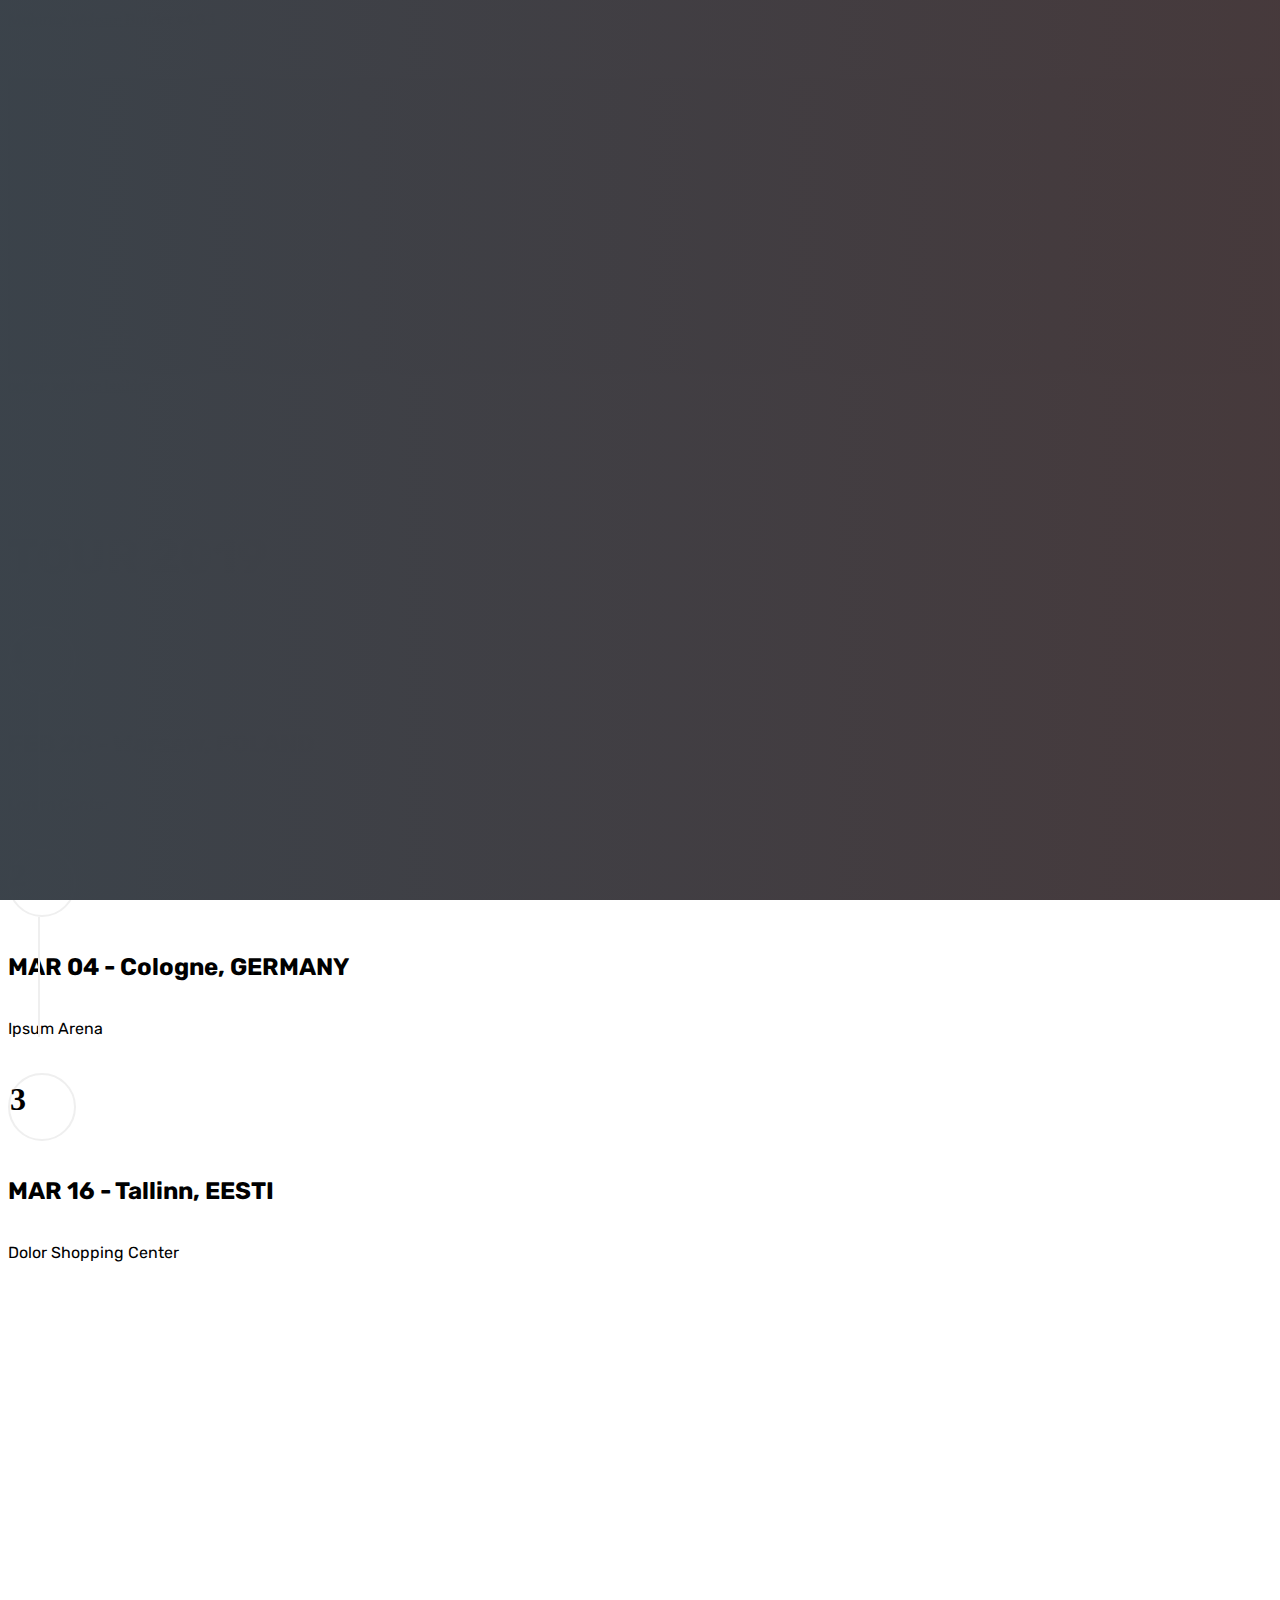
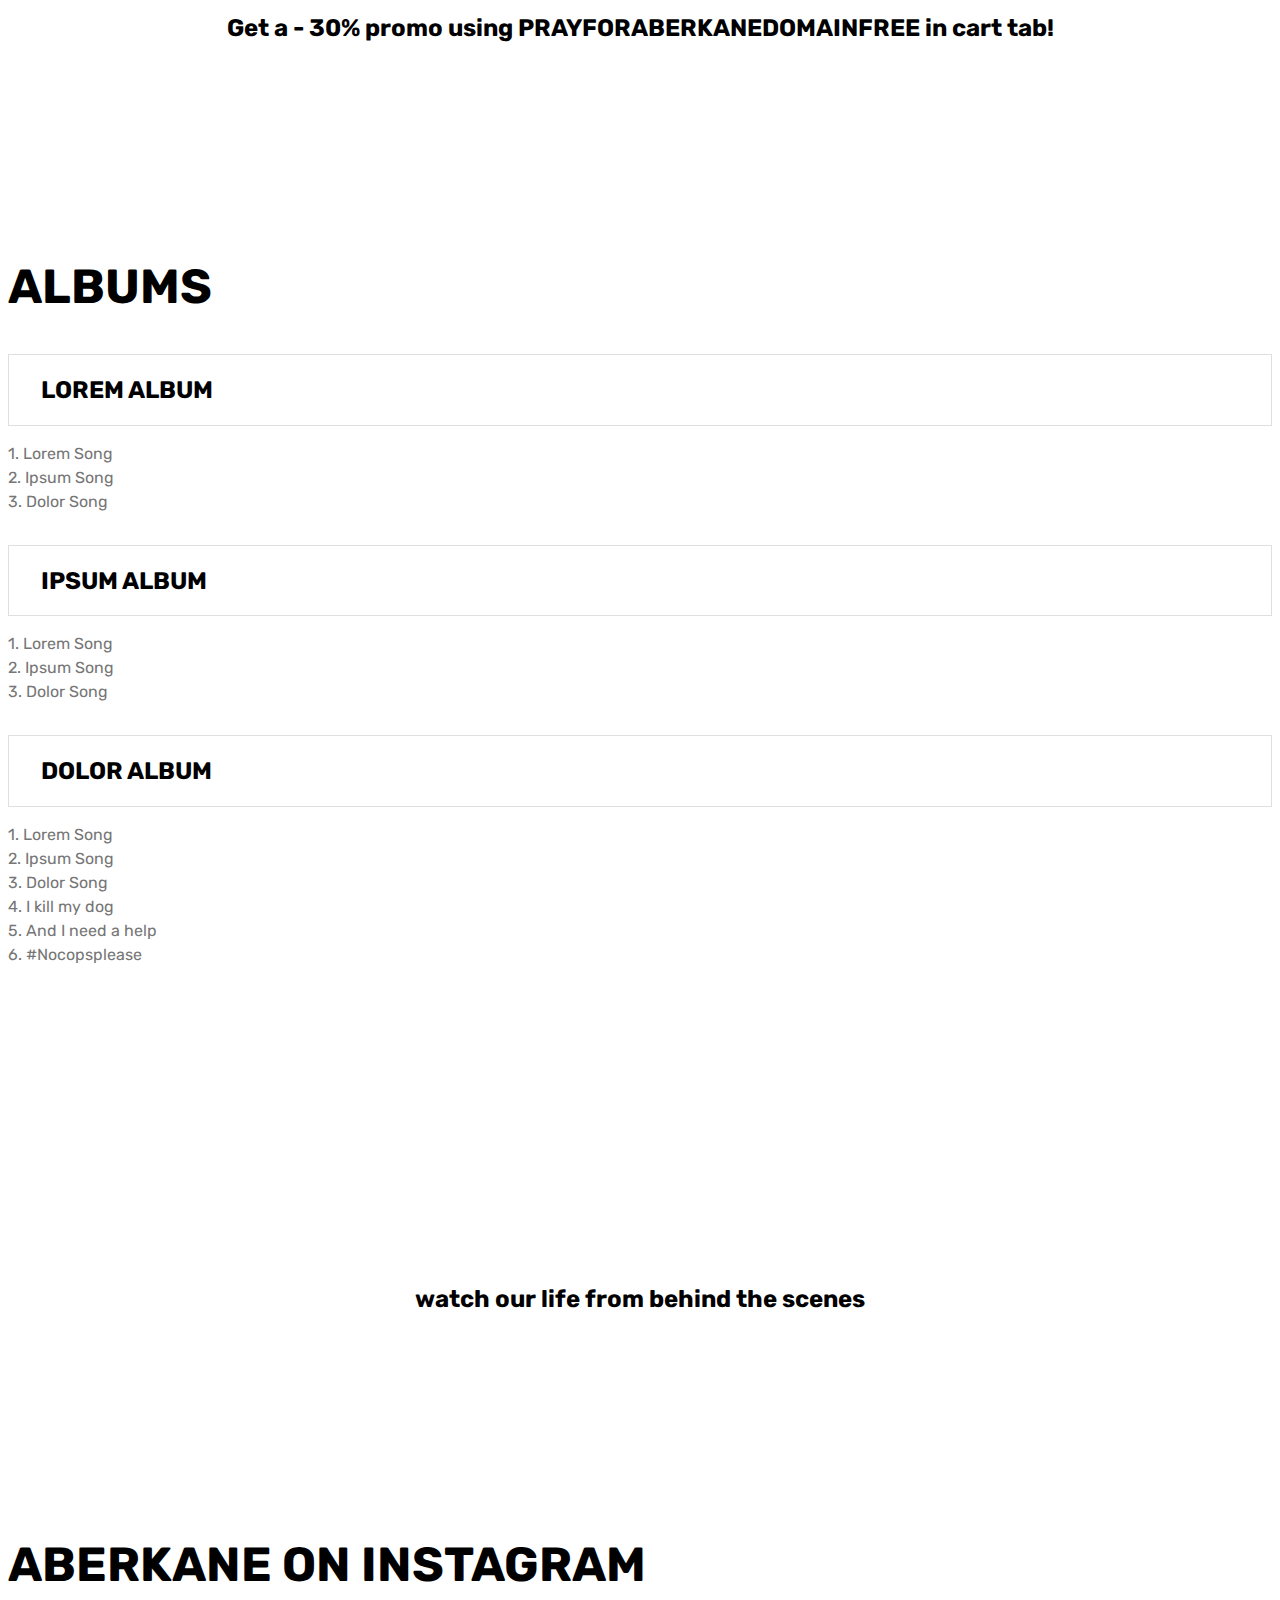
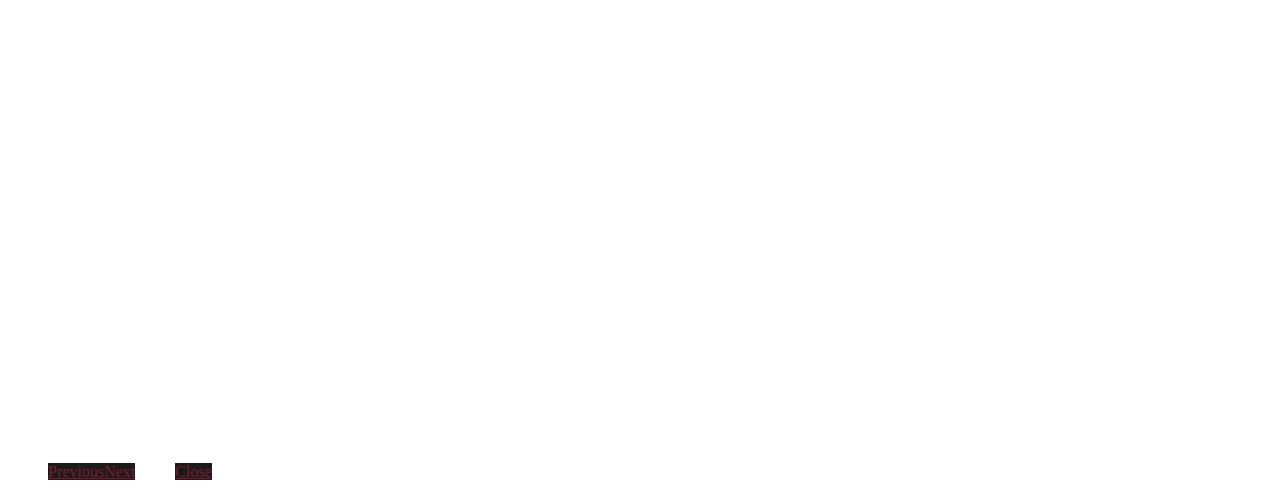
==== index.html @ 4e2bae69 "create github pages" ====
<!DOCTYPE html>
<html >
<head>
  <!-- Site made with Mobirise Website Builder v4.9.1, https://mobirise.com -->
  <meta charset="UTF-8">
  <meta http-equiv="X-UA-Compatible" content="IE=edge">
  <meta name="generator" content="Mobirise v4.9.1, mobirise.com">
  <meta name="viewport" content="width=device-width, initial-scale=1, minimum-scale=1">
  <link rel="shortcut icon" href="assets/images/logo4.png" type="image/x-icon">
  <meta name="description" content="">
  <title>Home</title>
  <link rel="stylesheet" href="assets/web/assets/mobirise-icons2/mobirise2.css">
  <link rel="stylesheet" href="assets/web/assets/mobirise-icons/mobirise-icons.css">
  <link rel="stylesheet" href="assets/tether/tether.min.css">
  <link rel="stylesheet" href="assets/soundcloud-plugin/style.css">
  <link rel="stylesheet" href="assets/bootstrap/css/bootstrap.min.css">
  <link rel="stylesheet" href="assets/bootstrap/css/bootstrap-grid.min.css">
  <link rel="stylesheet" href="assets/bootstrap/css/bootstrap-reboot.min.css">
  <link rel="stylesheet" href="assets/socicon/css/styles.css">
  <link rel="stylesheet" href="assets/theme/css/style.css">
  <link rel="stylesheet" href="assets/gallery/style.css">
  <link rel="stylesheet" href="assets/mobirise/css/mbr-additional.css" type="text/css">
  
  
  
</head>
<body>
  <section class="header10 cid-rj1J58UxcP mbr-fullscreen mbr-parallax-background" id="header10-0">

    

    <div class="mbr-overlay" style="opacity: 0.8; background-color: rgb(35, 35, 35);">
    </div>

    <div class="container">
        <div class="media-container-column mbr-white p-5 align-left col-lg-8 col-md-10">
            <h1 class="mbr-section-title mbr-bold pb-3 mbr-fonts-style display-1">ABERKANE</h1>
            
            <p class="mbr-text pb-3 mbr-fonts-style display-5">Lorem ipsum dolor sit amet, consectetur adipiscing elit. Suspendisse non porta metus. Morbi gravida vestibulum nulla vitae euismod.</p>
            <div class="mbr-section-btn"><a class="btn btn-md btn-black display-4" href="https://mobirise.co"><span class="socicon socicon-spotify mbr-iconfont mbr-iconfont-btn"></span>SPOTIFY</a>
                <a class="btn btn-md btn-white-outline display-4" href="https://mobirise.co"><span class="mobi-mbri mobi-mbri-website-theme mbr-iconfont mbr-iconfont-btn"></span>SHOP</a></div>
        </div>
    </div>

    <div class="mbr-arrow hidden-sm-down" aria-hidden="true">
        <a href="#next">
            <i class="mbri-down mbr-iconfont"></i>
        </a>
    </div>
</section>

<section class="engine"><a href="https://mobirise.info/a">online website builder</a></section><section class="step1 cid-rj1JjOxdqf" id="step1-1">

    

    
    
    <div class="container">
        <h2 class="mbr-section-title pb-3 mbr-fonts-style align-center display-2">TOUR 2019</h2>
        
        <div class="step-container">
            <div class="card separline pb-4">
                <div class="step-element d-flex">
                    <div class="step-wrapper pr-3">
                        <h3 class="step d-flex align-items-center justify-content-center">1</h3>
                    </div>          
                    <div class="step-text-content">
                        <h4 class="mbr-step-title pb-3 mbr-fonts-style display-5">FEB 28 - Warsaw, POLAND</h4>
                        <p class="mbr-step-text mbr-fonts-style display-7">Lorem Center</p>
                    </div>
                </div>
            </div>

            <div class="card separline pb-4">
                <div class="step-element d-flex">
                    <div class="step-wrapper pr-3">
                        <h3 class="step d-flex align-items-center justify-content-center">
                            2
                        </h3>
                    </div>          
                    <div class="step-text-content">
                        <h4 class="mbr-step-title pb-3 mbr-fonts-style display-5">MAR 04 - Cologne, GERMANY</h4>
                        <p class="mbr-step-text mbr-fonts-style display-7">Ipsum Arena</p>
                    </div>
                </div>
            </div>

            <div class="card">
                <div class="step-element d-flex">
                    <div class="step-wrapper pr-3">
                        <h3 class="step d-flex align-items-center justify-content-center">
                            3
                        </h3>
                    </div>          
                    <div class="step-text-content">
                        <h4 class="mbr-step-title pb-3 mbr-fonts-style display-5">MAR 16 - Tallinn, EESTI</h4>
                        <p class="mbr-step-text mbr-fonts-style display-7">Dolor Shopping Center</p>
                    </div>
                </div>
            </div>

            
            
            
            
            
            
            
            
            
            
            
        </div>
    </div>
</section>

<section class="mbr-section info3 cid-rj1OBI2R2o" id="info3-8">

    

    <div class="mbr-overlay" style="opacity: 0.9; background-color: rgb(35, 35, 35);">
    </div>

    <div class="container">
        <div class="row justify-content-center">
            <div class="media-container-column title col-12 col-md-10">
                <h2 class="align-left mbr-bold mbr-white pb-3 mbr-fonts-style display-2"><a href="index.html" class="text-white">SHOP THE ABERKANE SHOP</a></h2>
                <h3 class="mbr-section-subtitle align-left mbr-light mbr-white pb-3 mbr-fonts-style display-5">Get a - 30% promo using PRAYFORABERKANEDOMAINFREE in cart tab!</h3>
                
                
            </div>
        </div>
    </div>
</section>

<section class="toggle1 cid-rj1NAZxbLp" id="toggle1-7">

    

    
        <div class="container">
            <div class="media-container-row">
                <div class="col-12 col-md-8">
                    <div class="section-head text-center space30">
                       <h2 class="mbr-section-title pb-5 mbr-fonts-style display-2">ALBUMS</h2>
                    </div>
                    <div class="clearfix"></div>
                    <div id="bootstrap-toggle" class="toggle-panel accordionStyles tab-content">
                        <div class="card">
                            <div class="card-header" role="tab" id="headingOne">
                                <a role="button" class="collapsed panel-title text-black" data-toggle="collapse" data-parent="#accordion" data-core="" href="#collapse1_7" aria-expanded="false" aria-controls="collapse1">
                                    <h4 class="mbr-fonts-style display-5">LOREM ALBUM</h4>
                                </a>
                            </div>
                            <div id="collapse1_7" class="panel-collapse noScroll collapse" role="tabpanel" aria-labelledby="headingOne">
                                <div class="panel-body p-4">
                                    <p class="mbr-fonts-style panel-text display-7">1. Lorem Song<br>2. Ipsum Song<br>3. Dolor Song</p>
                                </div>
                            </div>
                        </div>
                        <div class="card">
                            <div class="card-header" role="tab" id="headingTwo">
                                <a role="button" class="collapsed panel-title text-black" data-toggle="collapse" data-parent="#accordion" data-core="" href="#collapse2_7" aria-expanded="false" aria-controls="collapse2">
                                    <h4 class="mbr-fonts-style display-5">IPSUM ALBUM<br></h4>
                                </a>

                            </div>
                            <div id="collapse2_7" class="panel-collapse noScroll collapse" role="tabpanel" aria-labelledby="headingTwo">
                                <div class="panel-body p-4">
                                    <p class="mbr-fonts-style panel-text display-7">1. Lorem Song
<br>2. Ipsum Song
<br>3. Dolor Song</p>
                                </div>
                            </div>
                        </div>
                        <div class="card">
                            <div class="card-header" role="tab" id="headingThree">
                                <a role="button" class="collapsed panel-title text-black" data-toggle="collapse" data-parent="#accordion" data-core="" href="#collapse3_7" aria-expanded="false" aria-controls="collapse3">
                                    <h4 class="mbr-fonts-style display-5">DOLOR ALBUM</h4>
                                </a>
                            </div>
                            <div id="collapse3_7" class="panel-collapse noScroll collapse" role="tabpanel" aria-labelledby="headingThree">
                                <div class="panel-body p-4">
                                    <p class="mbr-fonts-style panel-text display-7">1. Lorem Song
<br>2. Ipsum Song
<br>3. Dolor Song<br>4. I kill my dog<br>5. And I need a help<br>6. #Nocopsplease</p>
                                </div>
                            </div>
                        </div>
                        
                        
                        
                    </div>
                </div>
            </div>
        </div>
</section>

<section class="mbr-section info3 cid-rj1QxHvoNi" id="info3-9">

    

    <div class="mbr-overlay" style="opacity: 0.9; background-color: rgb(35, 35, 35);">
    </div>

    <div class="container">
        <div class="row justify-content-center">
            <div class="media-container-column title col-12 col-md-10">
                <h2 class="align-left mbr-bold mbr-white pb-3 mbr-fonts-style display-2"><a href="index.html" class="text-white">VISIT OUR TUMBLR BLOG</a></h2>
                <h3 class="mbr-section-subtitle align-left mbr-light mbr-white pb-3 mbr-fonts-style display-5">watch our life from behind the scenes</h3>
                
                
            </div>
        </div>
    </div>
</section>

<section class="mbr-section content4 cid-rj1LvIzufZ" id="content4-4">

    

    <div class="container">
        <div class="media-container-row">
            <div class="title col-12 col-md-8">
                <h2 class="align-center pb-3 mbr-fonts-style display-2">ABERKANE ON INSTAGRAM</h2>
                
                
            </div>
        </div>
    </div>
</section>

<section class="mbr-gallery mbr-slider-carousel cid-rj1LkO0tm2" id="gallery3-3">

    

    <div>
        <div><!-- Filter --><!-- Gallery --><div class="mbr-gallery-row"><div class="mbr-gallery-layout-default"><div><div><div class="mbr-gallery-item mbr-gallery-item--p0" data-video-url="false" data-tags="Niesamowite"><div href="#lb-gallery3-3" data-slide-to="0" data-toggle="modal"><img src="assets/images/background1.jpg" alt="" title=""><span class="icon-focus"></span></div></div><div class="mbr-gallery-item mbr-gallery-item--p0" data-video-url="false" data-tags="Wrażliwe"><div href="#lb-gallery3-3" data-slide-to="1" data-toggle="modal"><img src="assets/images/background2.jpg" alt="" title=""><span class="icon-focus"></span></div></div><div class="mbr-gallery-item mbr-gallery-item--p0" data-video-url="false" data-tags="Twórcze"><div href="#lb-gallery3-3" data-slide-to="2" data-toggle="modal"><img src="assets/images/background3.jpg" alt="" title=""><span class="icon-focus"></span></div></div><div class="mbr-gallery-item mbr-gallery-item--p0" data-video-url="false" data-tags="Animowane"><div href="#lb-gallery3-3" data-slide-to="3" data-toggle="modal"><img src="assets/images/background4.jpg" alt="" title=""><span class="icon-focus"></span></div></div><div class="mbr-gallery-item mbr-gallery-item--p0" data-video-url="false" data-tags="Niesamowite"><div href="#lb-gallery3-3" data-slide-to="4" data-toggle="modal"><img src="assets/images/background5.jpg" alt="" title=""><span class="icon-focus"></span></div></div><div class="mbr-gallery-item mbr-gallery-item--p0" data-video-url="false" data-tags="Niesamowite"><div href="#lb-gallery3-3" data-slide-to="5" data-toggle="modal"><img src="assets/images/background6.jpg" alt="" title=""><span class="icon-focus"></span></div></div><div class="mbr-gallery-item mbr-gallery-item--p0" data-video-url="false" data-tags="Wrażliwe"><div href="#lb-gallery3-3" data-slide-to="6" data-toggle="modal"><img src="assets/images/background7.jpg" alt="" title=""><span class="icon-focus"></span></div></div><div class="mbr-gallery-item mbr-gallery-item--p0" data-video-url="false" data-tags="Animowane"><div href="#lb-gallery3-3" data-slide-to="7" data-toggle="modal"><img src="assets/images/background8.jpg" alt="" title=""><span class="icon-focus"></span></div></div></div></div><div class="clearfix"></div></div></div><!-- Lightbox --><div data-app-prevent-settings="" class="mbr-slider modal fade carousel slide" tabindex="-1" data-keyboard="true" data-interval="false" id="lb-gallery3-3"><div class="modal-dialog"><div class="modal-content"><div class="modal-body"><div class="carousel-inner"><div class="carousel-item active"><img src="assets/images/background1.jpg" alt="" title=""></div><div class="carousel-item"><img src="assets/images/background2.jpg" alt="" title=""></div><div class="carousel-item"><img src="assets/images/background3.jpg" alt="" title=""></div><div class="carousel-item"><img src="assets/images/background4.jpg" alt="" title=""></div><div class="carousel-item"><img src="assets/images/background5.jpg" alt="" title=""></div><div class="carousel-item"><img src="assets/images/background6.jpg" alt="" title=""></div><div class="carousel-item"><img src="assets/images/background7.jpg" alt="" title=""></div><div class="carousel-item"><img src="assets/images/background8.jpg" alt="" title=""></div></div><a class="carousel-control carousel-control-prev" role="button" data-slide="prev" href="#lb-gallery3-3"><span class="mbri-left mbr-iconfont" aria-hidden="true"></span><span class="sr-only">Previous</span></a><a class="carousel-control carousel-control-next" role="button" data-slide="next" href="#lb-gallery3-3"><span class="mbri-right mbr-iconfont" aria-hidden="true"></span><span class="sr-only">Next</span></a><a class="close" href="#" role="button" data-dismiss="modal"><span class="sr-only">Close</span></a></div></div></div></div></div>
    </div>

</section>


  <script src="assets/web/assets/jquery/jquery.min.js"></script>
  <script src="assets/popper/popper.min.js"></script>
  <script src="assets/tether/tether.min.js"></script>
  <script src="assets/bootstrap/js/bootstrap.min.js"></script>
  <script src="assets/parallax/jarallax.min.js"></script>
  <script src="assets/smoothscroll/smooth-scroll.js"></script>
  <script src="assets/masonry/masonry.pkgd.min.js"></script>
  <script src="assets/imagesloaded/imagesloaded.pkgd.min.js"></script>
  <script src="assets/bootstrapcarouselswipe/bootstrap-carousel-swipe.js"></script>
  <script src="assets/vimeoplayer/jquery.mb.vimeo_player.js"></script>
  <script src="assets/mbr-switch-arrow/mbr-switch-arrow.js"></script>
  <script src="assets/theme/js/script.js"></script>
  <script src="assets/slidervideo/script.js"></script>
  <script src="assets/gallery/player.min.js"></script>
  <script src="assets/gallery/script.js"></script>
  
  
</body>
</html>
---- assets/mobirise/css/mbr-additional.css ----
@import url(https://fonts.googleapis.com/css?family=Rubik:300,300i,400,400i,500,500i,700,700i,900,900i);





body {
  font-style: normal;
  line-height: 1.5;
}
.mbr-section-title {
  font-style: normal;
  line-height: 1.2;
}
.mbr-section-subtitle {
  line-height: 1.3;
}
.mbr-text {
  font-style: normal;
  line-height: 1.6;
}
.display-1 {
  font-family: 'Rubik', sans-serif;
  font-size: 4.25rem;
}
.display-1 > .mbr-iconfont {
  font-size: 6.8rem;
}
.display-2 {
  font-family: 'Rubik', sans-serif;
  font-size: 3rem;
}
.display-2 > .mbr-iconfont {
  font-size: 4.8rem;
}
.display-4 {
  font-family: 'Rubik', sans-serif;
  font-size: 1rem;
}
.display-4 > .mbr-iconfont {
  font-size: 1.6rem;
}
.display-5 {
  font-family: 'Rubik', sans-serif;
  font-size: 1.5rem;
}
.display-5 > .mbr-iconfont {
  font-size: 2.4rem;
}
.display-7 {
  font-family: 'Rubik', sans-serif;
  font-size: 1rem;
}
.display-7 > .mbr-iconfont {
  font-size: 1.6rem;
}
/* ---- Fluid typography for mobile devices ---- */
/* 1.4 - font scale ratio ( bootstrap == 1.42857 ) */
/* 100vw - current viewport width */
/* (48 - 20)  48 == 48rem == 768px, 20 == 20rem == 320px(minimal supported viewport) */
/* 0.65 - min scale variable, may vary */
@media (max-width: 768px) {
  .display-1 {
    font-size: 3.4rem;
    font-size: calc( 2.1374999999999997rem + (4.25 - 2.1374999999999997) * ((100vw - 20rem) / (48 - 20)));
    line-height: calc( 1.4 * (2.1374999999999997rem + (4.25 - 2.1374999999999997) * ((100vw - 20rem) / (48 - 20))));
  }
  .display-2 {
    font-size: 2.4rem;
    font-size: calc( 1.7rem + (3 - 1.7) * ((100vw - 20rem) / (48 - 20)));
    line-height: calc( 1.4 * (1.7rem + (3 - 1.7) * ((100vw - 20rem) / (48 - 20))));
  }
  .display-4 {
    font-size: 0.8rem;
    font-size: calc( 1rem + (1 - 1) * ((100vw - 20rem) / (48 - 20)));
    line-height: calc( 1.4 * (1rem + (1 - 1) * ((100vw - 20rem) / (48 - 20))));
  }
  .display-5 {
    font-size: 1.2rem;
    font-size: calc( 1.175rem + (1.5 - 1.175) * ((100vw - 20rem) / (48 - 20)));
    line-height: calc( 1.4 * (1.175rem + (1.5 - 1.175) * ((100vw - 20rem) / (48 - 20))));
  }
}
/* Buttons */
.btn {
  font-weight: 500;
  border-width: 2px;
  font-style: normal;
  letter-spacing: 1px;
  margin: .4rem .8rem;
  white-space: normal;
  -webkit-transition: all 0.3s ease-in-out;
  -moz-transition: all 0.3s ease-in-out;
  transition: all 0.3s ease-in-out;
  display: inline-flex;
  align-items: center;
  justify-content: center;
  word-break: break-word;
  -webkit-align-items: center;
  -webkit-justify-content: center;
  display: -webkit-inline-flex;
  padding: 1rem 3rem;
  border-radius: 3px;
}
.btn-sm {
  font-weight: 500;
  letter-spacing: 1px;
  -webkit-transition: all 0.3s ease-in-out;
  -moz-transition: all 0.3s ease-in-out;
  transition: all 0.3s ease-in-out;
  padding: 0.6rem 1.5rem;
  border-radius: 3px;
}
.btn-md {
  font-weight: 500;
  letter-spacing: 1px;
  margin: .4rem .8rem !important;
  -webkit-transition: all 0.3s ease-in-out;
  -moz-transition: all 0.3s ease-in-out;
  transition: all 0.3s ease-in-out;
  padding: 1rem 3rem;
  border-radius: 3px;
}
.btn-lg {
  font-weight: 500;
  letter-spacing: 1px;
  margin: .4rem .8rem !important;
  -webkit-transition: all 0.3s ease-in-out;
  -moz-transition: all 0.3s ease-in-out;
  transition: all 0.3s ease-in-out;
  padding: 1.2rem 3.2rem;
  border-radius: 3px;
}
.bg-primary {
  background-color: #7f1933 !important;
}
.bg-success {
  background-color: #f7ed4a !important;
}
.bg-info {
  background-color: #82786e !important;
}
.bg-warning {
  background-color: #879a9f !important;
}
.bg-danger {
  background-color: #b1a374 !important;
}
.btn-primary,
.btn-primary:active {
  background-color: #7f1933 !important;
  border-color: #7f1933 !important;
  color: #ffffff !important;
}
.btn-primary:hover,
.btn-primary:focus,
.btn-primary.focus,
.btn-primary.active {
  color: #ffffff !important;
  background-color: #3f0c19 !important;
  border-color: #3f0c19 !important;
}
.btn-primary.disabled,
.btn-primary:disabled {
  color: #ffffff !important;
  background-color: #3f0c19 !important;
  border-color: #3f0c19 !important;
}
.btn-secondary,
.btn-secondary:active {
  background-color: #ff3366 !important;
  border-color: #ff3366 !important;
  color: #ffffff !important;
}
.btn-secondary:hover,
.btn-secondary:focus,
.btn-secondary.focus,
.btn-secondary.active {
  color: #ffffff !important;
  background-color: #e50039 !important;
  border-color: #e50039 !important;
}
.btn-secondary.disabled,
.btn-secondary:disabled {
  color: #ffffff !important;
  background-color: #e50039 !important;
  border-color: #e50039 !important;
}
.btn-info,
.btn-info:active {
  background-color: #82786e !important;
  border-color: #82786e !important;
  color: #ffffff !important;
}
.btn-info:hover,
.btn-info:focus,
.btn-info.focus,
.btn-info.active {
  color: #ffffff !important;
  background-color: #59524b !important;
  border-color: #59524b !important;
}
.btn-info.disabled,
.btn-info:disabled {
  color: #ffffff !important;
  background-color: #59524b !important;
  border-color: #59524b !important;
}
.btn-success,
.btn-success:active {
  background-color: #f7ed4a !important;
  border-color: #f7ed4a !important;
  color: #3f3c03 !important;
}
.btn-success:hover,
.btn-success:focus,
.btn-success.focus,
.btn-success.active {
  color: #3f3c03 !important;
  background-color: #eadd0a !important;
  border-color: #eadd0a !important;
}
.btn-success.disabled,
.btn-success:disabled {
  color: #3f3c03 !important;
  background-color: #eadd0a !important;
  border-color: #eadd0a !important;
}
.btn-warning,
.btn-warning:active {
  background-color: #879a9f !important;
  border-color: #879a9f !important;
  color: #ffffff !important;
}
.btn-warning:hover,
.btn-warning:focus,
.btn-warning.focus,
.btn-warning.active {
  color: #ffffff !important;
  background-color: #617479 !important;
  border-color: #617479 !important;
}
.btn-warning.disabled,
.btn-warning:disabled {
  color: #ffffff !important;
  background-color: #617479 !important;
  border-color: #617479 !important;
}
.btn-danger,
.btn-danger:active {
  background-color: #b1a374 !important;
  border-color: #b1a374 !important;
  color: #ffffff !important;
}
.btn-danger:hover,
.btn-danger:focus,
.btn-danger.focus,
.btn-danger.active {
  color: #ffffff !important;
  background-color: #8b7d4e !important;
  border-color: #8b7d4e !important;
}
.btn-danger.disabled,
.btn-danger:disabled {
  color: #ffffff !important;
  background-color: #8b7d4e !important;
  border-color: #8b7d4e !important;
}
.btn-white {
  color: #333333 !important;
}
.btn-white,
.btn-white:active {
  background-color: #ffffff !important;
  border-color: #ffffff !important;
  color: #808080 !important;
}
.btn-white:hover,
.btn-white:focus,
.btn-white.focus,
.btn-white.active {
  color: #808080 !important;
  background-color: #d9d9d9 !important;
  border-color: #d9d9d9 !important;
}
.btn-white.disabled,
.btn-white:disabled {
  color: #808080 !important;
  background-color: #d9d9d9 !important;
  border-color: #d9d9d9 !important;
}
.btn-black,
.btn-black:active {
  background-color: #333333 !important;
  border-color: #333333 !important;
  color: #ffffff !important;
}
.btn-black:hover,
.btn-black:focus,
.btn-black.focus,
.btn-black.active {
  color: #ffffff !important;
  background-color: #0d0d0d !important;
  border-color: #0d0d0d !important;
}
.btn-black.disabled,
.btn-black:disabled {
  color: #ffffff !important;
  background-color: #0d0d0d !important;
  border-color: #0d0d0d !important;
}
.btn-primary-outline,
.btn-primary-outline:active {
  background: none;
  border-color: #2a0811;
  color: #2a0811;
}
.btn-primary-outline:hover,
.btn-primary-outline:focus,
.btn-primary-outline.focus,
.btn-primary-outline.active {
  color: #ffffff;
  background-color: #7f1933;
  border-color: #7f1933;
}
.btn-primary-outline.disabled,
.btn-primary-outline:disabled {
  color: #ffffff !important;
  background-color: #7f1933 !important;
  border-color: #7f1933 !important;
}
.btn-secondary-outline,
.btn-secondary-outline:active {
  background: none;
  border-color: #cc0033;
  color: #cc0033;
}
.btn-secondary-outline:hover,
.btn-secondary-outline:focus,
.btn-secondary-outline.focus,
.btn-secondary-outline.active {
  color: #ffffff;
  background-color: #ff3366;
  border-color: #ff3366;
}
.btn-secondary-outline.disabled,
.btn-secondary-outline:disabled {
  color: #ffffff !important;
  background-color: #ff3366 !important;
  border-color: #ff3366 !important;
}
.btn-info-outline,
.btn-info-outline:active {
  background: none;
  border-color: #4b453f;
  color: #4b453f;
}
.btn-info-outline:hover,
.btn-info-outline:focus,
.btn-info-outline.focus,
.btn-info-outline.active {
  color: #ffffff;
  background-color: #82786e;
  border-color: #82786e;
}
.btn-info-outline.disabled,
.btn-info-outline:disabled {
  color: #ffffff !important;
  background-color: #82786e !important;
  border-color: #82786e !important;
}
.btn-success-outline,
.btn-success-outline:active {
  background: none;
  border-color: #d2c609;
  color: #d2c609;
}
.btn-success-outline:hover,
.btn-success-outline:focus,
.btn-success-outline.focus,
.btn-success-outline.active {
  color: #3f3c03;
  background-color: #f7ed4a;
  border-color: #f7ed4a;
}
.btn-success-outline.disabled,
.btn-success-outline:disabled {
  color: #3f3c03 !important;
  background-color: #f7ed4a !important;
  border-color: #f7ed4a !important;
}
.btn-warning-outline,
.btn-warning-outline:active {
  background: none;
  border-color: #55666b;
  color: #55666b;
}
.btn-warning-outline:hover,
.btn-warning-outline:focus,
.btn-warning-outline.focus,
.btn-warning-outline.active {
  color: #ffffff;
  background-color: #879a9f;
  border-color: #879a9f;
}
.btn-warning-outline.disabled,
.btn-warning-outline:disabled {
  color: #ffffff !important;
  background-color: #879a9f !important;
  border-color: #879a9f !important;
}
.btn-danger-outline,
.btn-danger-outline:active {
  background: none;
  border-color: #7a6e45;
  color: #7a6e45;
}
.btn-danger-outline:hover,
.btn-danger-outline:focus,
.btn-danger-outline.focus,
.btn-danger-outline.active {
  color: #ffffff;
  background-color: #b1a374;
  border-color: #b1a374;
}
.btn-danger-outline.disabled,
.btn-danger-outline:disabled {
  color: #ffffff !important;
  background-color: #b1a374 !important;
  border-color: #b1a374 !important;
}
.btn-black-outline,
.btn-black-outline:active {
  background: none;
  border-color: #000000;
  color: #000000;
}
.btn-black-outline:hover,
.btn-black-outline:focus,
.btn-black-outline.focus,
.btn-black-outline.active {
  color: #ffffff;
  background-color: #333333;
  border-color: #333333;
}
.btn-black-outline.disabled,
.btn-black-outline:disabled {
  color: #ffffff !important;
  background-color: #333333 !important;
  border-color: #333333 !important;
}
.btn-white-outline,
.btn-white-outline:active,
.btn-white-outline.active {
  background: none;
  border-color: #ffffff;
  color: #ffffff;
}
.btn-white-outline:hover,
.btn-white-outline:focus,
.btn-white-outline.focus {
  color: #333333;
  background-color: #ffffff;
  border-color: #ffffff;
}
.text-primary {
  color: #7f1933 !important;
}
.text-secondary {
  color: #ff3366 !important;
}
.text-success {
  color: #f7ed4a !important;
}
.text-info {
  color: #82786e !important;
}
.text-warning {
  color: #879a9f !important;
}
.text-danger {
  color: #b1a374 !important;
}
.text-white {
  color: #ffffff !important;
}
.text-black {
  color: #000000 !important;
}
a.text-primary:hover,
a.text-primary:focus {
  color: #2a0811 !important;
}
a.text-secondary:hover,
a.text-secondary:focus {
  color: #cc0033 !important;
}
a.text-success:hover,
a.text-success:focus {
  color: #d2c609 !important;
}
a.text-info:hover,
a.text-info:focus {
  color: #4b453f !important;
}
a.text-warning:hover,
a.text-warning:focus {
  color: #55666b !important;
}
a.text-danger:hover,
a.text-danger:focus {
  color: #7a6e45 !important;
}
a.text-white:hover,
a.text-white:focus {
  color: #b3b3b3 !important;
}
a.text-black:hover,
a.text-black:focus {
  color: #4d4d4d !important;
}
.alert-success {
  background-color: #70c770;
}
.alert-info {
  background-color: #82786e;
}
.alert-warning {
  background-color: #879a9f;
}
.alert-danger {
  background-color: #b1a374;
}
.mbr-section-btn a.btn:not(.btn-form):hover,
.mbr-section-btn a.btn:not(.btn-form):focus {
  box-shadow: none !important;
}
.mbr-gallery-filter li.active .btn {
  background-color: #7f1933;
  border-color: #7f1933;
  color: #ffffff;
}
.mbr-gallery-filter li.active .btn:focus {
  box-shadow: none;
}
.btn-form {
  border-radius: 0;
}
.btn-form:hover {
  cursor: pointer;
}
a,
a:hover {
  color: #7f1933;
}
.mbr-plan-header.bg-primary .mbr-plan-subtitle,
.mbr-plan-header.bg-primary .mbr-plan-price-desc {
  color: #d93e66;
}
.mbr-plan-header.bg-success .mbr-plan-subtitle,
.mbr-plan-header.bg-success .mbr-plan-price-desc {
  color: #ffffff;
}
.mbr-plan-header.bg-info .mbr-plan-subtitle,
.mbr-plan-header.bg-info .mbr-plan-price-desc {
  color: #beb8b2;
}
.mbr-plan-header.bg-warning .mbr-plan-subtitle,
.mbr-plan-header.bg-warning .mbr-plan-price-desc {
  color: #ced6d8;
}
.mbr-plan-header.bg-danger .mbr-plan-subtitle,
.mbr-plan-header.bg-danger .mbr-plan-price-desc {
  color: #dfd9c6;
}
/* Scroll to top button*/
.scrollToTop_wraper {
  display: none;
}
#scrollToTop a i:before {
  content: '';
  position: absolute;
  height: 40%;
  top: 25%;
  background: #fff;
  width: 2px;
  left: calc(50% - 1px);
}
#scrollToTop a i:after {
  content: '';
  position: absolute;
  display: block;
  border-top: 2px solid #fff;
  border-right: 2px solid #fff;
  width: 40%;
  height: 40%;
  left: 30%;
  bottom: 30%;
  transform: rotate(135deg);
  -webkit-transform: rotate(135deg);
}
/* Others*/
.note-check a[data-value=Rubik] {
  font-style: normal;
}
.mbr-arrow a {
  color: #ffffff;
}
@media (max-width: 767px) {
  .mbr-arrow {
    display: none;
  }
}
.form-control-label {
  position: relative;
  cursor: pointer;
  margin-bottom: .357em;
  padding: 0;
}
.alert {
  color: #ffffff;
  border-radius: 0;
  border: 0;
  font-size: .875rem;
  line-height: 1.5;
  margin-bottom: 1.875rem;
  padding: 1.25rem;
  position: relative;
}
.alert.alert-form::after {
  background-color: inherit;
  bottom: -7px;
  content: "";
  display: block;
  height: 14px;
  left: 50%;
  margin-left: -7px;
  position: absolute;
  transform: rotate(45deg);
  width: 14px;
  -webkit-transform: rotate(45deg);
}
.form-control {
  background-color: #f5f5f5;
  box-shadow: none;
  color: #565656;
  font-family: 'Rubik', sans-serif;
  font-size: 1rem;
  line-height: 1.43;
  min-height: 3.5em;
  padding: 1.07em .5em;
}
.form-control > .mbr-iconfont {
  font-size: 1.6rem;
}
.form-control,
.form-control:focus {
  border: 1px solid #e8e8e8;
}
.form-active .form-control:invalid {
  border-color: red;
}
.mbr-overlay {
  background-color: #000;
  bottom: 0;
  left: 0;
  opacity: .5;
  position: absolute;
  right: 0;
  top: 0;
  z-index: 0;
}
blockquote {
  font-style: italic;
  padding: 10px 0 10px 20px;
  font-size: 1.09rem;
  position: relative;
  border-color: #7f1933;
  border-width: 3px;
}
ul,
ol,
pre,
blockquote {
  margin-bottom: 2.3125rem;
}
pre {
  background: #f4f4f4;
  padding: 10px 24px;
  white-space: pre-wrap;
}
.inactive {
  -webkit-user-select: none;
  -moz-user-select: none;
  -ms-user-select: none;
  user-select: none;
  pointer-events: none;
  -webkit-user-drag: none;
  user-drag: none;
}
.mbr-section__comments .row {
  justify-content: center;
  -webkit-justify-content: center;
}
/* Forms */
.mbr-form .btn {
  margin: .4rem 0;
}
@media (max-width: 767px) {
  .btn {
    font-size: .75rem !important;
  }
  .btn .mbr-iconfont {
    font-size: 1rem !important;
  }
}
/* Social block */
.btn-social {
  font-size: 20px;
  border-radius: 50%;
  padding: 0;
  width: 44px;
  height: 44px;
  line-height: 44px;
  text-align: center;
  position: relative;
  border: 2px solid #c0a375;
  border-color: #7f1933;
  color: #232323;
  cursor: pointer;
}
.btn-social i {
  top: 0;
  line-height: 44px;
  width: 44px;
}
.btn-social:hover {
  color: #fff;
  background: #7f1933;
}
.btn-social + .btn {
  margin-left: .1rem;
}
/* Footer */
.mbr-footer-content li::before,
.mbr-footer .mbr-contacts li::before {
  background: #7f1933;
}
.mbr-footer-content li a:hover,
.mbr-footer .mbr-contacts li a:hover {
  color: #7f1933;
}
/* Headers*/
.offset-1 {
  margin-left: 8.33333%;
}
.offset-2 {
  margin-left: 16.66667%;
}
.offset-3 {
  margin-left: 25%;
}
.offset-4 {
  margin-left: 33.33333%;
}
.offset-5 {
  margin-left: 41.66667%;
}
.offset-6 {
  margin-left: 50%;
}
.offset-7 {
  margin-left: 58.33333%;
}
.offset-8 {
  margin-left: 66.66667%;
}
.offset-9 {
  margin-left: 75%;
}
.offset-10 {
  margin-left: 83.33333%;
}
.offset-11 {
  margin-left: 91.66667%;
}
@media (min-width: 576px) {
  .offset-sm-0 {
    margin-left: 0%;
  }
  .offset-sm-1 {
    margin-left: 8.33333%;
  }
  .offset-sm-2 {
    margin-left: 16.66667%;
  }
  .offset-sm-3 {
    margin-left: 25%;
  }
  .offset-sm-4 {
    margin-left: 33.33333%;
  }
  .offset-sm-5 {
    margin-left: 41.66667%;
  }
  .offset-sm-6 {
    margin-left: 50%;
  }
  .offset-sm-7 {
    margin-left: 58.33333%;
  }
  .offset-sm-8 {
    margin-left: 66.66667%;
  }
  .offset-sm-9 {
    margin-left: 75%;
  }
  .offset-sm-10 {
    margin-left: 83.33333%;
  }
  .offset-sm-11 {
    margin-left: 91.66667%;
  }
}
@media (min-width: 768px) {
  .offset-md-0 {
    margin-left: 0%;
  }
  .offset-md-1 {
    margin-left: 8.33333%;
  }
  .offset-md-2 {
    margin-left: 16.66667%;
  }
  .offset-md-3 {
    margin-left: 25%;
  }
  .offset-md-4 {
    margin-left: 33.33333%;
  }
  .offset-md-5 {
    margin-left: 41.66667%;
  }
  .offset-md-6 {
    margin-left: 50%;
  }
  .offset-md-7 {
    margin-left: 58.33333%;
  }
  .offset-md-8 {
    margin-left: 66.66667%;
  }
  .offset-md-9 {
    margin-left: 75%;
  }
  .offset-md-10 {
    margin-left: 83.33333%;
  }
  .offset-md-11 {
    margin-left: 91.66667%;
  }
}
@media (min-width: 992px) {
  .offset-lg-0 {
    margin-left: 0%;
  }
  .offset-lg-1 {
    margin-left: 8.33333%;
  }
  .offset-lg-2 {
    margin-left: 16.66667%;
  }
  .offset-lg-3 {
    margin-left: 25%;
  }
  .offset-lg-4 {
    margin-left: 33.33333%;
  }
  .offset-lg-5 {
    margin-left: 41.66667%;
  }
  .offset-lg-6 {
    margin-left: 50%;
  }
  .offset-lg-7 {
    margin-left: 58.33333%;
  }
  .offset-lg-8 {
    margin-left: 66.66667%;
  }
  .offset-lg-9 {
    margin-left: 75%;
  }
  .offset-lg-10 {
    margin-left: 83.33333%;
  }
  .offset-lg-11 {
    margin-left: 91.66667%;
  }
}
@media (min-width: 1200px) {
  .offset-xl-0 {
    margin-left: 0%;
  }
  .offset-xl-1 {
    margin-left: 8.33333%;
  }
  .offset-xl-2 {
    margin-left: 16.66667%;
  }
  .offset-xl-3 {
    margin-left: 25%;
  }
  .offset-xl-4 {
    margin-left: 33.33333%;
  }
  .offset-xl-5 {
    margin-left: 41.66667%;
  }
  .offset-xl-6 {
    margin-left: 50%;
  }
  .offset-xl-7 {
    margin-left: 58.33333%;
  }
  .offset-xl-8 {
    margin-left: 66.66667%;
  }
  .offset-xl-9 {
    margin-left: 75%;
  }
  .offset-xl-10 {
    margin-left: 83.33333%;
  }
  .offset-xl-11 {
    margin-left: 91.66667%;
  }
}
.navbar-toggler {
  -webkit-align-self: flex-start;
  -ms-flex-item-align: start;
  align-self: flex-start;
  padding: 0.25rem 0.75rem;
  font-size: 1.25rem;
  line-height: 1;
  background: transparent;
  border: 1px solid transparent;
  -webkit-border-radius: 0.25rem;
  border-radius: 0.25rem;
}
.navbar-toggler:focus,
.navbar-toggler:hover {
  text-decoration: none;
}
.navbar-toggler-icon {
  display: inline-block;
  width: 1.5em;
  height: 1.5em;
  vertical-align: middle;
  content: "";
  background: no-repeat center center;
  -webkit-background-size: 100% 100%;
  -o-background-size: 100% 100%;
  background-size: 100% 100%;
}
.navbar-toggler-left {
  position: absolute;
  left: 1rem;
}
.navbar-toggler-right {
  position: absolute;
  right: 1rem;
}
@media (max-width: 575px) {
  .navbar-toggleable .navbar-nav .dropdown-menu {
    position: static;
    float: none;
  }
  .navbar-toggleable > .container {
    padding-right: 0;
    padding-left: 0;
  }
}
@media (min-width: 576px) {
  .navbar-toggleable {
    -webkit-box-orient: horizontal;
    -webkit-box-direction: normal;
    -webkit-flex-direction: row;
    -ms-flex-direction: row;
    flex-direction: row;
    -webkit-flex-wrap: nowrap;
    -ms-flex-wrap: nowrap;
    flex-wrap: nowrap;
    -webkit-box-align: center;
    -webkit-align-items: center;
    -ms-flex-align: center;
    align-items: center;
  }
  .navbar-toggleable .navbar-nav {
    -webkit-box-orient: horizontal;
    -webkit-box-direction: normal;
    -webkit-flex-direction: row;
    -ms-flex-direction: row;
    flex-direction: row;
  }
  .navbar-toggleable .navbar-nav .nav-link {
    padding-right: .5rem;
    padding-left: .5rem;
  }
  .navbar-toggleable > .container {
    display: -webkit-box;
    display: -webkit-flex;
    display: -ms-flexbox;
    display: flex;
    -webkit-flex-wrap: nowrap;
    -ms-flex-wrap: nowrap;
    flex-wrap: nowrap;
    -webkit-box-align: center;
    -webkit-align-items: center;
    -ms-flex-align: center;
    align-items: center;
  }
  .navbar-toggleable .navbar-collapse {
    display: -webkit-box !important;
    display: -webkit-flex !important;
    display: -ms-flexbox !important;
    display: flex !important;
    width: 100%;
  }
  .navbar-toggleable .navbar-toggler {
    display: none;
  }
}
@media (max-width: 767px) {
  .navbar-toggleable-sm .navbar-nav .dropdown-menu {
    position: static;
    float: none;
  }
  .navbar-toggleable-sm > .container {
    padding-right: 0;
    padding-left: 0;
  }
}
@media (min-width: 768px) {
  .navbar-toggleable-sm {
    -webkit-box-orient: horizontal;
    -webkit-box-direction: normal;
    -webkit-flex-direction: row;
    -ms-flex-direction: row;
    flex-direction: row;
    -webkit-flex-wrap: nowrap;
    -ms-flex-wrap: nowrap;
    flex-wrap: nowrap;
    -webkit-box-align: center;
    -webkit-align-items: center;
    -ms-flex-align: center;
    align-items: center;
  }
  .navbar-toggleable-sm .navbar-nav {
    -webkit-box-orient: horizontal;
    -webkit-box-direction: normal;
    -webkit-flex-direction: row;
    -ms-flex-direction: row;
    flex-direction: row;
  }
  .navbar-toggleable-sm .navbar-nav .nav-link {
    padding-right: .5rem;
    padding-left: .5rem;
  }
  .navbar-toggleable-sm > .container {
    display: -webkit-box;
    display: -webkit-flex;
    display: -ms-flexbox;
    display: flex;
    -webkit-flex-wrap: nowrap;
    -ms-flex-wrap: nowrap;
    flex-wrap: nowrap;
    -webkit-box-align: center;
    -webkit-align-items: center;
    -ms-flex-align: center;
    align-items: center;
  }
  .navbar-toggleable-sm .navbar-collapse {
    display: none;
    width: 100%;
  }
  .navbar-toggleable-sm .navbar-toggler {
    display: none;
  }
}
@media (max-width: 991px) {
  .navbar-toggleable-md .navbar-nav .dropdown-menu {
    position: static;
    float: none;
  }
  .navbar-toggleable-md > .container {
    padding-right: 0;
    padding-left: 0;
  }
}
@media (min-width: 992px) {
  .navbar-toggleable-md {
    -webkit-box-orient: horizontal;
    -webkit-box-direction: normal;
    -webkit-flex-direction: row;
    -ms-flex-direction: row;
    flex-direction: row;
    -webkit-flex-wrap: nowrap;
    -ms-flex-wrap: nowrap;
    flex-wrap: nowrap;
    -webkit-box-align: center;
    -webkit-align-items: center;
    -ms-flex-align: center;
    align-items: center;
  }
  .navbar-toggleable-md .navbar-nav {
    -webkit-box-orient: horizontal;
    -webkit-box-direction: normal;
    -webkit-flex-direction: row;
    -ms-flex-direction: row;
    flex-direction: row;
  }
  .navbar-toggleable-md .navbar-nav .nav-link {
    padding-right: .5rem;
    padding-left: .5rem;
  }
  .navbar-toggleable-md > .container {
    display: -webkit-box;
    display: -webkit-flex;
    display: -ms-flexbox;
    display: flex;
    -webkit-flex-wrap: nowrap;
    -ms-flex-wrap: nowrap;
    flex-wrap: nowrap;
    -webkit-box-align: center;
    -webkit-align-items: center;
    -ms-flex-align: center;
    align-items: center;
  }
  .navbar-toggleable-md .navbar-collapse {
    display: -webkit-box !important;
    display: -webkit-flex !important;
    display: -ms-flexbox !important;
    display: flex !important;
    width: 100%;
  }
  .navbar-toggleable-md .navbar-toggler {
    display: none;
  }
}
@media (max-width: 1199px) {
  .navbar-toggleable-lg .navbar-nav .dropdown-menu {
    position: static;
    float: none;
  }
  .navbar-toggleable-lg > .container {
    padding-right: 0;
    padding-left: 0;
  }
}
@media (min-width: 1200px) {
  .navbar-toggleable-lg {
    -webkit-box-orient: horizontal;
    -webkit-box-direction: normal;
    -webkit-flex-direction: row;
    -ms-flex-direction: row;
    flex-direction: row;
    -webkit-flex-wrap: nowrap;
    -ms-flex-wrap: nowrap;
    flex-wrap: nowrap;
    -webkit-box-align: center;
    -webkit-align-items: center;
    -ms-flex-align: center;
    align-items: center;
  }
  .navbar-toggleable-lg .navbar-nav {
    -webkit-box-orient: horizontal;
    -webkit-box-direction: normal;
    -webkit-flex-direction: row;
    -ms-flex-direction: row;
    flex-direction: row;
  }
  .navbar-toggleable-lg .navbar-nav .nav-link {
    padding-right: .5rem;
    padding-left: .5rem;
  }
  .navbar-toggleable-lg > .container {
    display: -webkit-box;
    display: -webkit-flex;
    display: -ms-flexbox;
    display: flex;
    -webkit-flex-wrap: nowrap;
    -ms-flex-wrap: nowrap;
    flex-wrap: nowrap;
    -webkit-box-align: center;
    -webkit-align-items: center;
    -ms-flex-align: center;
    align-items: center;
  }
  .navbar-toggleable-lg .navbar-collapse {
    display: -webkit-box !important;
    display: -webkit-flex !important;
    display: -ms-flexbox !important;
    display: flex !important;
    width: 100%;
  }
  .navbar-toggleable-lg .navbar-toggler {
    display: none;
  }
}
.navbar-toggleable-xl {
  -webkit-box-orient: horizontal;
  -webkit-box-direction: normal;
  -webkit-flex-direction: row;
  -ms-flex-direction: row;
  flex-direction: row;
  -webkit-flex-wrap: nowrap;
  -ms-flex-wrap: nowrap;
  flex-wrap: nowrap;
  -webkit-box-align: center;
  -webkit-align-items: center;
  -ms-flex-align: center;
  align-items: center;
}
.navbar-toggleable-xl .navbar-nav .dropdown-menu {
  position: static;
  float: none;
}
.navbar-toggleable-xl > .container {
  padding-right: 0;
  padding-left: 0;
}
.navbar-toggleable-xl .navbar-nav {
  -webkit-box-orient: horizontal;
  -webkit-box-direction: normal;
  -webkit-flex-direction: row;
  -ms-flex-direction: row;
  flex-direction: row;
}
.navbar-toggleable-xl .navbar-nav .nav-link {
  padding-right: .5rem;
  padding-left: .5rem;
}
.navbar-toggleable-xl > .container {
  display: -webkit-box;
  display: -webkit-flex;
  display: -ms-flexbox;
  display: flex;
  -webkit-flex-wrap: nowrap;
  -ms-flex-wrap: nowrap;
  flex-wrap: nowrap;
  -webkit-box-align: center;
  -webkit-align-items: center;
  -ms-flex-align: center;
  align-items: center;
}
.navbar-toggleable-xl .navbar-collapse {
  display: -webkit-box !important;
  display: -webkit-flex !important;
  display: -ms-flexbox !important;
  display: flex !important;
  width: 100%;
}
.navbar-toggleable-xl .navbar-toggler {
  display: none;
}
.card-img {
  width: auto;
}
.menu .navbar.collapsed:not(.beta-menu) {
  flex-direction: column;
  -webkit-flex-direction: column;
}
.carousel-item.active,
.carousel-item-next,
.carousel-item-prev {
  display: -webkit-box;
  display: -webkit-flex;
  display: -ms-flexbox;
  display: flex;
}
.note-air-layout .dropup .dropdown-menu,
.note-air-layout .navbar-fixed-bottom .dropdown .dropdown-menu {
  bottom: initial !important;
}
html,
body {
  height: auto;
  min-height: 100vh;
}
.dropup .dropdown-toggle::after {
  display: none;
}
@media screen and (-ms-high-contrast: active), (-ms-high-contrast: none) {
  .card-wrapper {
    flex: auto!important;
  }
}
.cid-rj1J58UxcP {
  background-image: url("../../../assets/images/mbr-1920x1080.jpg");
}
.cid-rj1J58UxcP .mbr-section-subtitle {
  letter-spacing: .2rem;
}
.cid-rj1J58UxcP .media-container-column {
  background-color: #232323;
}
@media (max-width: 767px) {
  .cid-rj1J58UxcP .media-container-column {
    padding: 1rem !important;
  }
}
.cid-rj1JjOxdqf {
  padding-top: 90px;
  padding-bottom: 90px;
  background-color: #ffffff;
}
.cid-rj1JjOxdqf .mbr-section-subtitle {
  color: #767676;
  text-align: center;
  font-weight: 300;
}
.cid-rj1JjOxdqf .step {
  width: 64px;
  height: 64px;
  font-size: 32px;
  border-radius: 50%;
  border: 2px solid #efefef;
}
@media (max-width: 767px) {
  .cid-rj1JjOxdqf .step {
    width: 48px;
    height: 48px;
    font-size: 24px;
  }
}
.cid-rj1JjOxdqf .separline {
  position: relative;
}
.cid-rj1JjOxdqf .separline:after {
  top: 68px;
  left: 30px;
  position: absolute;
  content: "";
  width: 2px;
  height: calc(100% - (32px + 4px) * 2);
  background-color: #efefef;
}
@media (max-width: 767px) {
  .cid-rj1JjOxdqf .separline:after {
    top: 52px;
    left: 22px;
    height: calc(100% - 56px);
  }
}
.cid-rj1JjOxdqf .mbr-step-text {
  text-align: left;
}
.cid-rj1OBI2R2o {
  padding-top: 90px;
  padding-bottom: 90px;
  background-image: url("../../../assets/images/mbr-1920x1281.jpg");
}
.cid-rj1OBI2R2o H2 {
  text-align: center;
}
.cid-rj1OBI2R2o H3 {
  text-align: center;
}
.cid-rj1NAZxbLp {
  padding-top: 60px;
  padding-bottom: 60px;
  position: relative;
  background-color: #ffffff;
}
.cid-rj1NAZxbLp p {
  color: #767676;
}
.cid-rj1NAZxbLp .card {
  border-radius: 0px;
  margin-bottom: -1px;
}
.cid-rj1NAZxbLp .card .card-header {
  border-radius: 0px;
  border: 0px;
  padding: 0;
}
.cid-rj1NAZxbLp .card .card-header a.panel-title {
  margin-bottom: 0;
  margin-top: -1px;
  font-weight: 500;
  font-style: normal;
  display: block;
  text-decoration: none !important;
  line-height: normal;
}
.cid-rj1NAZxbLp .card .card-header a.panel-title:focus {
  text-decoration: none !important;
}
.cid-rj1NAZxbLp .card .card-header a.panel-title h4 {
  border: 1px solid #dfdfdf;
  padding: 1.3rem 2rem;
  margin-bottom: 0;
}
.cid-rj1NAZxbLp .card .card-header a.panel-title h4 .sign {
  padding-right: 1rem;
}
.cid-rj1QxHvoNi {
  padding-top: 90px;
  padding-bottom: 90px;
  background-image: url("../../../assets/images/mbr-1920x1069.jpg");
}
.cid-rj1QxHvoNi H2 {
  text-align: center;
}
.cid-rj1QxHvoNi H3 {
  text-align: center;
}
.cid-rj1LvIzufZ {
  padding-top: 60px;
  padding-bottom: 60px;
  background-color: #ffffff;
}
.cid-rj1LvIzufZ .mbr-section-subtitle {
  color: #767676;
}
.cid-rj1LkO0tm2 {
  padding-top: 0px;
  padding-bottom: 0px;
  background-color: #ffffff;
}
.cid-rj1LkO0tm2 .mbr-slider .carousel-control {
  background: #1b1b1b;
}
.cid-rj1LkO0tm2 .mbr-slider .carousel-control-prev {
  left: 0;
  margin-left: 2.5rem;
}
.cid-rj1LkO0tm2 .mbr-slider .carousel-control-next {
  right: 0;
  margin-right: 2.5rem;
}
.cid-rj1LkO0tm2 .mbr-slider .modal-body .close {
  background: #1b1b1b;
}
.cid-rj1LkO0tm2 .mbr-gallery-item > div::before {
  content: '';
  position: absolute;
  left: 0;
  top: 0;
  width: 100%;
  height: 100%;
  background: #554346;
  opacity: 0;
  -webkit-transition: 0.2s opacity ease-in-out;
  transition: 0.2s opacity ease-in-out;
  background: linear-gradient(to left, #554346, #45505b) !important;
}
.cid-rj1LkO0tm2 .mbr-gallery-item > div:hover .mbr-gallery-title::before {
  background: transparent !important;
}
.cid-rj1LkO0tm2 .mbr-gallery-item > div:hover:before {
  opacity: 0.7 !important;
}
.cid-rj1LkO0tm2 .mbr-gallery-title {
  font-size: .9em;
  position: absolute;
  display: block;
  width: 100%;
  bottom: 0;
  padding: 1rem;
  color: #fff;
  z-index: 2;
}
.cid-rj1LkO0tm2 .mbr-gallery-title:before {
  content: " ";
  width: 100%;
  height: 100%;
  top: 0;
  left: 0;
  z-index: -1;
  position: absolute;
  background: #554346 !important;
  opacity: 0.7;
  -webkit-transition: 0.2s background ease-in-out;
  transition: 0.2s background ease-in-out;
  background: linear-gradient(to left, #554346, #45505b) !important;
}
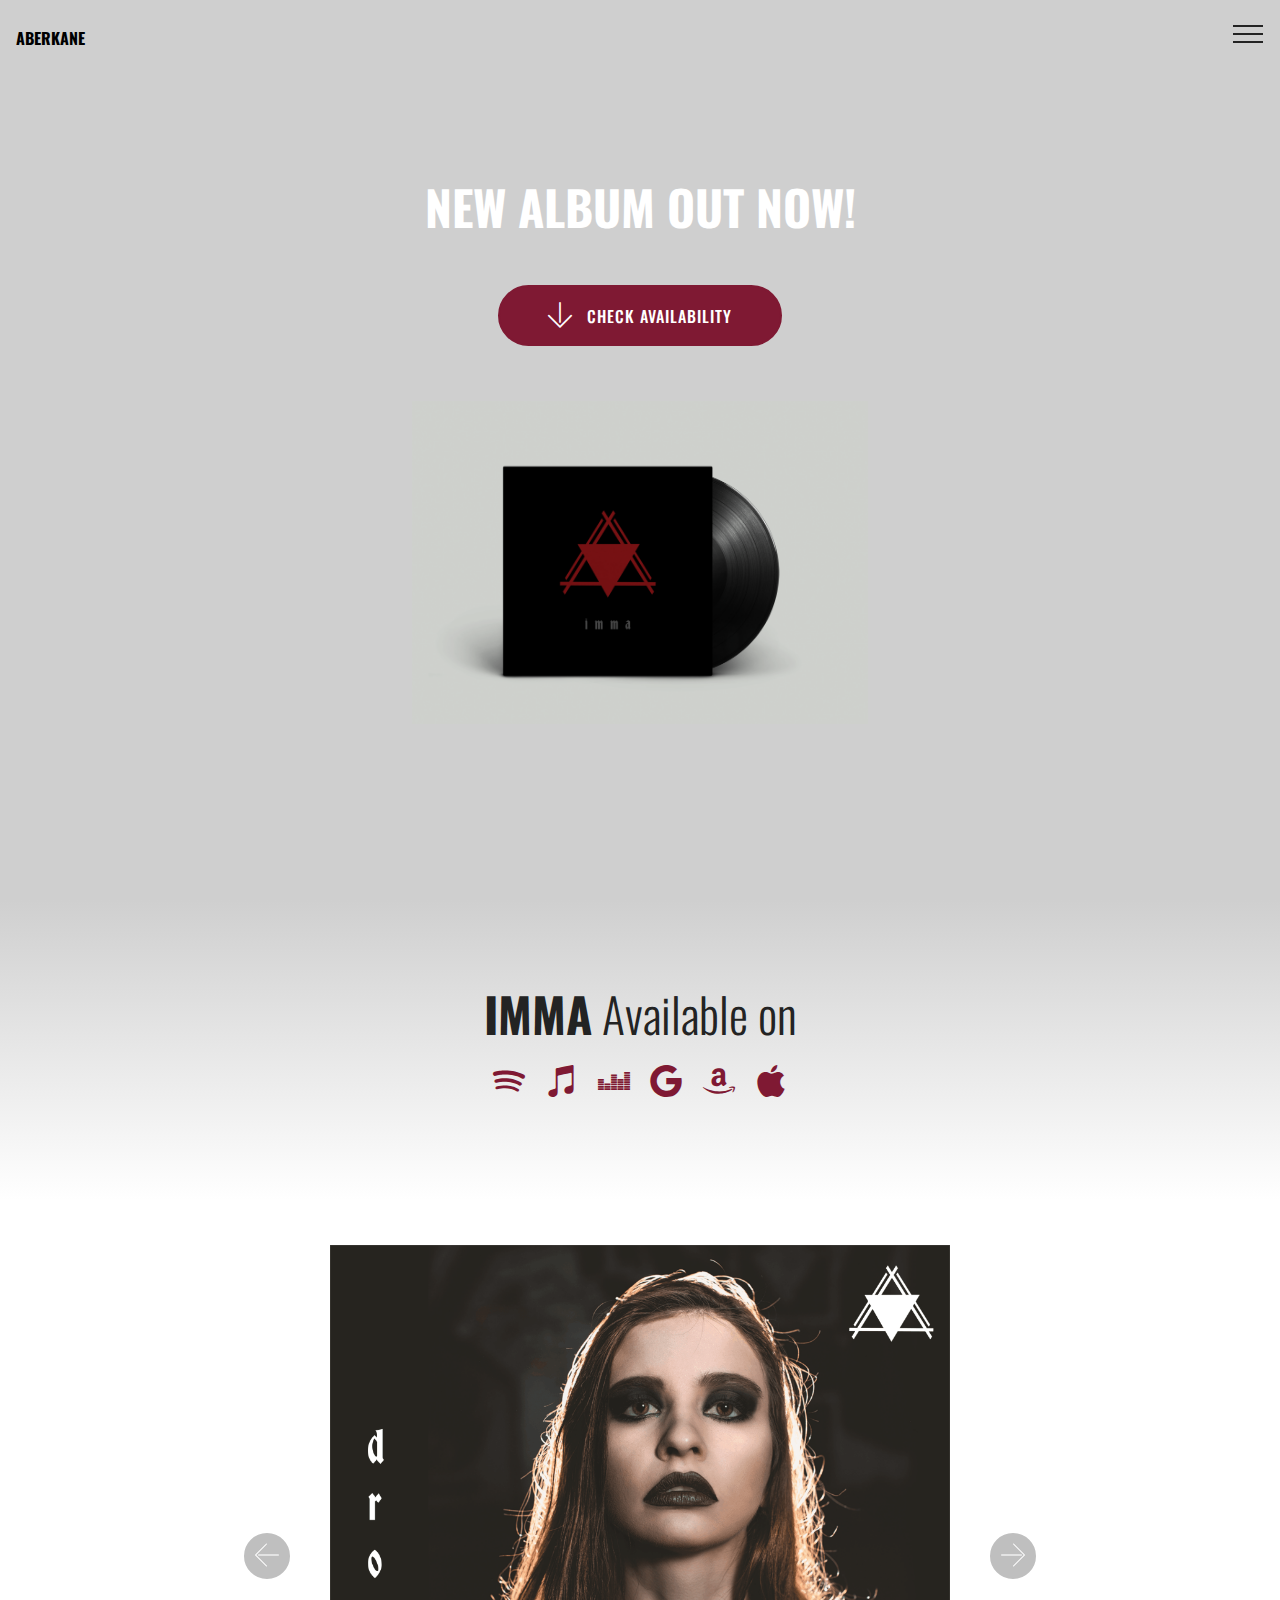
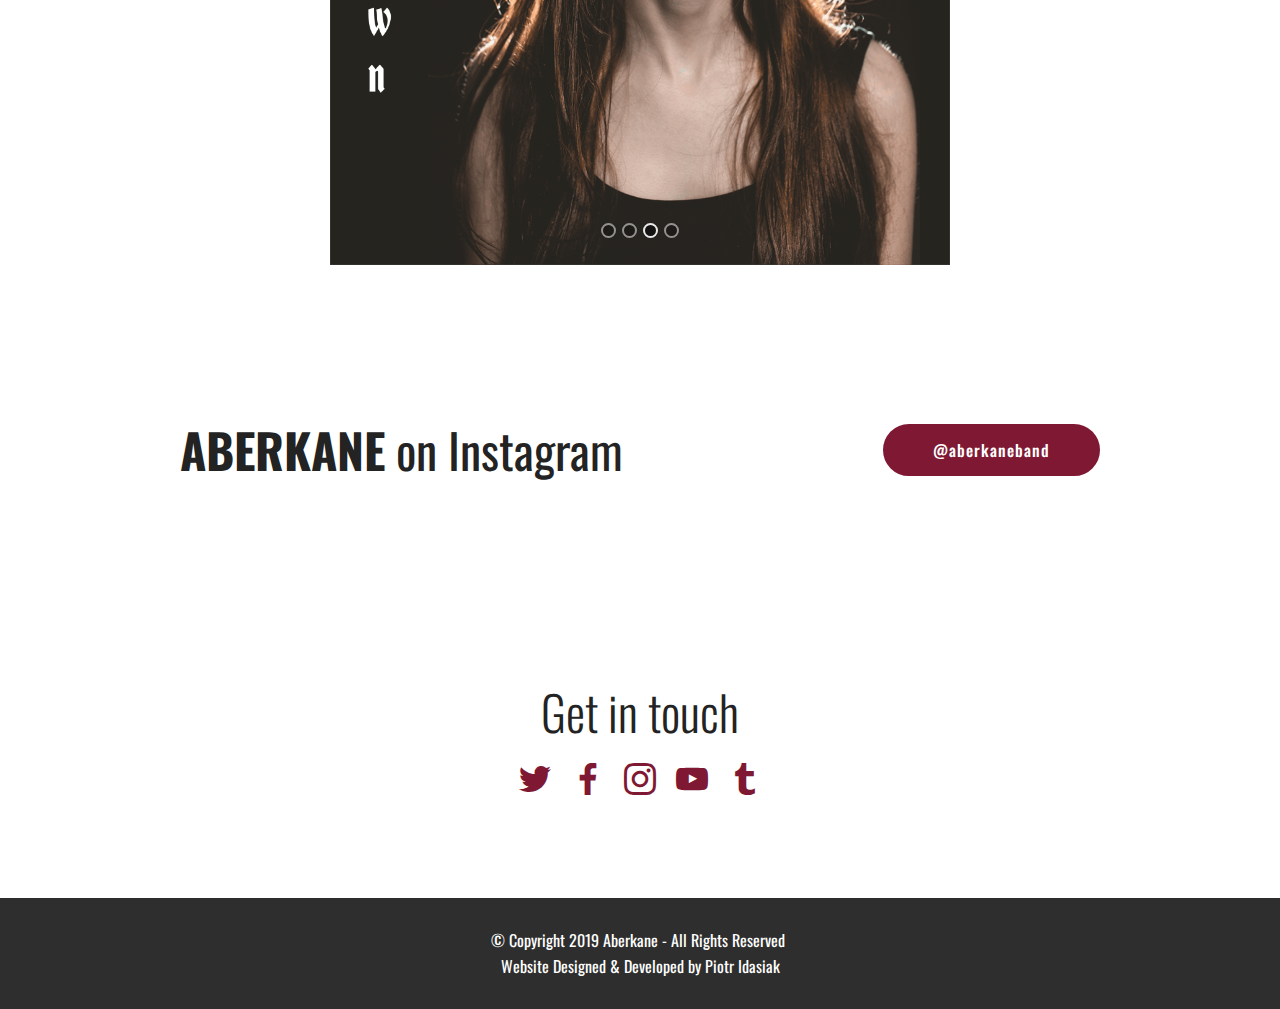
==== commit c96a3064: "create github pages" ====
--- a/index.html
+++ b/index.html
@@ -6,238 +6,208 @@
   <meta http-equiv="X-UA-Compatible" content="IE=edge">
   <meta name="generator" content="Mobirise v4.9.1, mobirise.com">
   <meta name="viewport" content="width=device-width, initial-scale=1, minimum-scale=1">
-  <link rel="shortcut icon" href="assets/images/logo4.png" type="image/x-icon">
+  <link rel="shortcut icon" href="assets/images/logo2.png" type="image/x-icon">
   <meta name="description" content="">
   <title>Home</title>
-  <link rel="stylesheet" href="assets/web/assets/mobirise-icons2/mobirise2.css">
+  <link rel="stylesheet" href="assets/web/assets/mobirise-icons-bold/mobirise-icons-bold.css">
   <link rel="stylesheet" href="assets/web/assets/mobirise-icons/mobirise-icons.css">
   <link rel="stylesheet" href="assets/tether/tether.min.css">
   <link rel="stylesheet" href="assets/soundcloud-plugin/style.css">
   <link rel="stylesheet" href="assets/bootstrap/css/bootstrap.min.css">
   <link rel="stylesheet" href="assets/bootstrap/css/bootstrap-grid.min.css">
   <link rel="stylesheet" href="assets/bootstrap/css/bootstrap-reboot.min.css">
+  <link rel="stylesheet" href="assets/dropdown/css/style.css">
   <link rel="stylesheet" href="assets/socicon/css/styles.css">
+  <link rel="stylesheet" href="assets/style.css">
+  <link rel="stylesheet" href="assets/slick.css">
   <link rel="stylesheet" href="assets/theme/css/style.css">
-  <link rel="stylesheet" href="assets/gallery/style.css">
   <link rel="stylesheet" href="assets/mobirise/css/mbr-additional.css" type="text/css">
   
   
   
 </head>
 <body>
-  <section class="header10 cid-rj1J58UxcP mbr-fullscreen mbr-parallax-background" id="header10-0">
-
-    
-
-    <div class="mbr-overlay" style="opacity: 0.8; background-color: rgb(35, 35, 35);">
-    </div>
-
-    <div class="container">
-        <div class="media-container-column mbr-white p-5 align-left col-lg-8 col-md-10">
-            <h1 class="mbr-section-title mbr-bold pb-3 mbr-fonts-style display-1">ABERKANE</h1>
+  <link rel="stylesheet" href="style.less" class="cid-rjAP6Ocszt" id="menu1-4" data-rv-view="470"><section class="menu cid-rjAP6Ocszt" once="menu" id="menu1-4">
+
+    
+
+    <nav class="navbar navbar-expand beta-menu navbar-dropdown align-items-center collapsed">
+        <button class="navbar-toggler navbar-toggler-right" type="button" data-toggle="collapse" data-target="#navbarSupportedContent" aria-controls="navbarSupportedContent" aria-expanded="false" aria-label="Toggle navigation">
+            <div class="hamburger">
+                <span></span>
+                <span></span>
+                <span></span>
+                <span></span>
+            </div>
+        </button>
+        <div class="menu-logo">
+            <div class="navbar-brand">
+                
+                <span class="navbar-caption-wrap"><a class="navbar-caption text-black display-4" href="index.html">ABERKANE</a></span>
+            </div>
+        </div>
+        <div class="collapse navbar-collapse" id="navbarSupportedContent">
+            <ul class="navbar-nav nav-dropdown nav-right" data-app-modern-menu="true"><li class="nav-item">
+                    <a class="nav-link link text-white display-4" href="index.html">HOME</a>
+                </li>
+                <li class="nav-item">
+                    <a class="nav-link link text-white display-4" href="page1.html">TOURS</a>
+                </li><li class="nav-item"><a class="nav-link link text-white display-4" href="page2.html">DISCOGRAPHY</a></li></ul>
             
-            <p class="mbr-text pb-3 mbr-fonts-style display-5">Lorem ipsum dolor sit amet, consectetur adipiscing elit. Suspendisse non porta metus. Morbi gravida vestibulum nulla vitae euismod.</p>
-            <div class="mbr-section-btn"><a class="btn btn-md btn-black display-4" href="https://mobirise.co"><span class="socicon socicon-spotify mbr-iconfont mbr-iconfont-btn"></span>SPOTIFY</a>
-                <a class="btn btn-md btn-white-outline display-4" href="https://mobirise.co"><span class="mobi-mbri mobi-mbri-website-theme mbr-iconfont mbr-iconfont-btn"></span>SHOP</a></div>
-        </div>
-    </div>
-
-    <div class="mbr-arrow hidden-sm-down" aria-hidden="true">
-        <a href="#next">
-            <i class="mbri-down mbr-iconfont"></i>
-        </a>
-    </div>
-</section>
-
-<section class="engine"><a href="https://mobirise.info/a">online website builder</a></section><section class="step1 cid-rj1JjOxdqf" id="step1-1">
-
-    
-
-    
-    
-    <div class="container">
-        <h2 class="mbr-section-title pb-3 mbr-fonts-style align-center display-2">TOUR 2019</h2>
-        
-        <div class="step-container">
-            <div class="card separline pb-4">
-                <div class="step-element d-flex">
-                    <div class="step-wrapper pr-3">
-                        <h3 class="step d-flex align-items-center justify-content-center">1</h3>
-                    </div>          
-                    <div class="step-text-content">
-                        <h4 class="mbr-step-title pb-3 mbr-fonts-style display-5">FEB 28 - Warsaw, POLAND</h4>
-                        <p class="mbr-step-text mbr-fonts-style display-7">Lorem Center</p>
-                    </div>
-                </div>
-            </div>
-
-            <div class="card separline pb-4">
-                <div class="step-element d-flex">
-                    <div class="step-wrapper pr-3">
-                        <h3 class="step d-flex align-items-center justify-content-center">
-                            2
-                        </h3>
-                    </div>          
-                    <div class="step-text-content">
-                        <h4 class="mbr-step-title pb-3 mbr-fonts-style display-5">MAR 04 - Cologne, GERMANY</h4>
-                        <p class="mbr-step-text mbr-fonts-style display-7">Ipsum Arena</p>
-                    </div>
-                </div>
-            </div>
-
-            <div class="card">
-                <div class="step-element d-flex">
-                    <div class="step-wrapper pr-3">
-                        <h3 class="step d-flex align-items-center justify-content-center">
-                            3
-                        </h3>
-                    </div>          
-                    <div class="step-text-content">
-                        <h4 class="mbr-step-title pb-3 mbr-fonts-style display-5">MAR 16 - Tallinn, EESTI</h4>
-                        <p class="mbr-step-text mbr-fonts-style display-7">Dolor Shopping Center</p>
-                    </div>
-                </div>
-            </div>
-
-            
-            
-            
-            
-            
-            
-            
-            
-            
-            
-            
-        </div>
-    </div>
-</section>
-
-<section class="mbr-section info3 cid-rj1OBI2R2o" id="info3-8">
-
-    
-
-    <div class="mbr-overlay" style="opacity: 0.9; background-color: rgb(35, 35, 35);">
-    </div>
-
-    <div class="container">
-        <div class="row justify-content-center">
-            <div class="media-container-column title col-12 col-md-10">
-                <h2 class="align-left mbr-bold mbr-white pb-3 mbr-fonts-style display-2"><a href="index.html" class="text-white">SHOP THE ABERKANE SHOP</a></h2>
-                <h3 class="mbr-section-subtitle align-left mbr-light mbr-white pb-3 mbr-fonts-style display-5">Get a - 30% promo using PRAYFORABERKANEDOMAINFREE in cart tab!</h3>
+        </div>
+    </nav>
+</section>
+
+<section class="engine"><a href="https://mobirise.info/d">site maker</a></section><section class="header4 cid-rjALO0QpHB mbr-fullscreen" id="header4-2">
+
+    
+
+    
+
+    <div class="container">
+        <div class="row justify-content-md-center">
+            <div class="media-content col-md-10">
                 
+                <h3 class="mbr-section-subtitle align-center mbr-white mbr-light pb-3 mbr-fonts-style display-2"><strong>NEW ALBUM OUT NOW!</strong></h3>
+                <div class="mbr-text align-center mbr-white pb-3">
+                    
+                </div>
+                <div class="mbr-section-btn align-center"><a class="btn btn-md btn-primary display-4" href="index.html#social-buttons2-3"><span class="mbrib-down mbr-iconfont mbr-iconfont-btn"></span>CHECK AVAILABILITY</a></div>
+            </div>
+            <div class="mbr-figure pt-5">
+                <img src="assets/images/imma-album-cover-1-2000x1417.png" alt="Mobirise" title="" style="width: 40%;">
+            </div>
+        </div>
+    </div>
+</section>
+
+<section class="cid-rjAMQB9JfF" id="social-buttons2-3">
+
+    
+
+    
+
+    <div class="container">
+        <div class="media-container-row">
+            <div class="col-md-8 align-center">
+                <h2 class="pb-3 mbr-fonts-style display-2"><strong>IMMA</strong>&nbsp;Available on</h2>
+                <div class="social-list pl-0 mb-0">
+                    <a href="https://twitter.com/mobirise" target="_blank">
+                        <span class="px-2 mbr-iconfont mbr-iconfont-social socicon-spotify socicon" style="color: rgb(127, 25, 51); fill: rgb(127, 25, 51);"></span>
+                    </a>
+                    <a href="https://www.facebook.com/pages/Mobirise/1616226671953247" target="_blank">
+                        <span class="px-2 mbr-iconfont mbr-iconfont-social socicon-itunes socicon" style="color: rgb(127, 25, 51); fill: rgb(127, 25, 51);"></span>
+                    </a>
+                    <a href="https://instagram.com/mobirise" target="_blank">
+                        <span class="px-2 mbr-iconfont mbr-iconfont-social socicon-deezer socicon" style="color: rgb(127, 25, 51); fill: rgb(127, 25, 51);"></span>
+                    </a>
+                    <a href="https://www.youtube.com/c/mobirise" target="_blank">
+                        <span class="px-2 mbr-iconfont mbr-iconfont-social socicon-google socicon" style="color: rgb(127, 25, 51); fill: rgb(127, 25, 51);"></span>
+                    </a>
+                    <a href="https://plus.google.com/u/0/+Mobirise" target="_blank">
+                        <span class="px-2 mbr-iconfont mbr-iconfont-social socicon-amazon socicon" style="color: rgb(127, 25, 51); fill: rgb(127, 25, 51);"></span>
+                    </a>
+                    <a href="https://www.behance.net/Mobirise" target="_blank">
+                        <span class="px-2 mbr-iconfont mbr-iconfont-social socicon-apple socicon" style="color: rgb(127, 25, 51); fill: rgb(127, 25, 51);"></span>
+                    </a>
+                </div>
+            </div>
+        </div>
+    </div>
+</section>
+
+<section class="carousel slide cid-rjAZIpjUtT" data-interval="false" id="slider2-8">
+
+    
+    <div class="container content-slider">
+        <div class="content-slider-wrap">
+            <div><div class="mbr-slider slide carousel" data-pause="true" data-keyboard="false" data-ride="carousel" data-interval="4000"><ol class="carousel-indicators"><li data-app-prevent-settings="" data-target="#slider2-8" data-slide-to="0"></li><li data-app-prevent-settings="" data-target="#slider2-8" data-slide-to="1"></li><li data-app-prevent-settings="" data-target="#slider2-8" class=" active" data-slide-to="2"></li><li data-app-prevent-settings="" data-target="#slider2-8" data-slide-to="3"></li></ol><div class="carousel-inner" role="listbox"><div class="carousel-item slider-fullscreen-image" data-bg-video-slide="false" style="background-image: url(assets/images/singiel-streets-3000px-2000x2000.png);"><div class="container container-slide"><div class="image_wrapper"><img src="assets/images/singiel-streets-3000px-2000x2000.png"><div class="carousel-caption justify-content-center"><div class="col-10 align-center"></div></div></div></div></div><div class="carousel-item slider-fullscreen-image" data-bg-video-slide="false" style="background-image: url(assets/images/singiel-pimp-3000px-2000x2000.png);"><div class="container container-slide"><div class="image_wrapper"><img src="assets/images/singiel-pimp-3000px-2000x2000.png"><div class="carousel-caption justify-content-center"><div class="col-10 align-center"></div></div></div></div></div><div class="carousel-item slider-fullscreen-image active" data-bg-video-slide="false" style="background-image: url(assets/images/singiel-drown-3000px-2000x2000.png);"><div class="container container-slide"><div class="image_wrapper"><img src="assets/images/singiel-drown-3000px-2000x2000.png"><div class="carousel-caption justify-content-center"><div class="col-10 align-center"></div></div></div></div></div><div class="carousel-item slider-fullscreen-image" data-bg-video-slide="false" style="background-image: url(assets/images/okladka-final-3000px-2000x2000.png);"><div class="container container-slide"><div class="image_wrapper"><img src="assets/images/okladka-final-3000px-2000x2000.png"><div class="carousel-caption justify-content-center"><div class="col-10 align-center"></div></div></div></div></div></div><a data-app-prevent-settings="" class="carousel-control carousel-control-prev" role="button" data-slide="prev" href="#slider2-8"><span aria-hidden="true" class="mbri-left mbr-iconfont"></span><span class="sr-only">Previous</span></a><a data-app-prevent-settings="" class="carousel-control carousel-control-next" role="button" data-slide="next" href="#slider2-8"><span aria-hidden="true" class="mbri-right mbr-iconfont"></span><span class="sr-only">Next</span></a></div></div> 
+        </div>
+    </div>
+</section>
+
+<section class="mbr-section info1 cid-rjAQEeU4xK" id="info1-5">
+
+    
+
+    
+    <div class="container">
+        <div class="row justify-content-center content-row">
+            <div class="media-container-column title col-12 col-lg-7 col-md-6">
                 
-            </div>
-        </div>
-    </div>
-</section>
-
-<section class="toggle1 cid-rj1NAZxbLp" id="toggle1-7">
-
-    
-
-    
-        <div class="container">
-            <div class="media-container-row">
-                <div class="col-12 col-md-8">
-                    <div class="section-head text-center space30">
-                       <h2 class="mbr-section-title pb-5 mbr-fonts-style display-2">ALBUMS</h2>
-                    </div>
-                    <div class="clearfix"></div>
-                    <div id="bootstrap-toggle" class="toggle-panel accordionStyles tab-content">
-                        <div class="card">
-                            <div class="card-header" role="tab" id="headingOne">
-                                <a role="button" class="collapsed panel-title text-black" data-toggle="collapse" data-parent="#accordion" data-core="" href="#collapse1_7" aria-expanded="false" aria-controls="collapse1">
-                                    <h4 class="mbr-fonts-style display-5">LOREM ALBUM</h4>
-                                </a>
-                            </div>
-                            <div id="collapse1_7" class="panel-collapse noScroll collapse" role="tabpanel" aria-labelledby="headingOne">
-                                <div class="panel-body p-4">
-                                    <p class="mbr-fonts-style panel-text display-7">1. Lorem Song<br>2. Ipsum Song<br>3. Dolor Song</p>
-                                </div>
-                            </div>
-                        </div>
-                        <div class="card">
-                            <div class="card-header" role="tab" id="headingTwo">
-                                <a role="button" class="collapsed panel-title text-black" data-toggle="collapse" data-parent="#accordion" data-core="" href="#collapse2_7" aria-expanded="false" aria-controls="collapse2">
-                                    <h4 class="mbr-fonts-style display-5">IPSUM ALBUM<br></h4>
-                                </a>
-
-                            </div>
-                            <div id="collapse2_7" class="panel-collapse noScroll collapse" role="tabpanel" aria-labelledby="headingTwo">
-                                <div class="panel-body p-4">
-                                    <p class="mbr-fonts-style panel-text display-7">1. Lorem Song
-<br>2. Ipsum Song
-<br>3. Dolor Song</p>
-                                </div>
-                            </div>
-                        </div>
-                        <div class="card">
-                            <div class="card-header" role="tab" id="headingThree">
-                                <a role="button" class="collapsed panel-title text-black" data-toggle="collapse" data-parent="#accordion" data-core="" href="#collapse3_7" aria-expanded="false" aria-controls="collapse3">
-                                    <h4 class="mbr-fonts-style display-5">DOLOR ALBUM</h4>
-                                </a>
-                            </div>
-                            <div id="collapse3_7" class="panel-collapse noScroll collapse" role="tabpanel" aria-labelledby="headingThree">
-                                <div class="panel-body p-4">
-                                    <p class="mbr-fonts-style panel-text display-7">1. Lorem Song
-<br>2. Ipsum Song
-<br>3. Dolor Song<br>4. I kill my dog<br>5. And I need a help<br>6. #Nocopsplease</p>
-                                </div>
-                            </div>
-                        </div>
+                <h2 class="align-left mbr-bold mbr-fonts-style display-2">ABERKANE<span style="font-weight: normal;">&nbsp;on Instagram</span></h2>
+            </div>
+            <div class="media-container-column col-12 col-lg-3 col-md-4">
+                <div class="mbr-section-btn align-right py-4"><a class="btn btn-primary display-4" href="https://instagram.com/aberkaneband/" target="_blank">@aberkaneband</a></div>
+            </div>
+        </div>
+    </div>
+</section>
+
+<section class="mbr-instagram-feed" data-rows="" data-per-row-slider="4" data-spacing="5" data-full-width="" data-token="8052268778.727bfe1.f94d5a13cb3740c79e8d4ba2221f419f" data-per-row-grid="" id="instagram-feed-block-6" data-rv-view="85" style="background-color: rgb(255, 255, 255); padding-top: 40px; padding-bottom: 40px;">
+    
+    <div class="container container_toggle">
+        <div class="row">
+            <div class="col">
+                <div class="inst">
+                    
+                    <div class="inst__content"></div>
+                    
+                </div>
+            </div>
+        </div>
+    </div>
+</section>
+
+<section class="cid-rjB8ZAUYyW" id="social-buttons2-e">
+
+    
+
+    
+
+    <div class="container">
+        <div class="media-container-row">
+            <div class="col-md-8 align-center">
+                <h2 class="pb-3 mbr-fonts-style display-2">Get in touch</h2>
+                <div class="social-list pl-0 mb-0">
+                    <a href="https://twitter.com/aberkaneband" target="_blank">
+                        <span class="px-2 mbr-iconfont mbr-iconfont-social socicon-twitter socicon"></span>
+                    </a>
+                    <a href="https://www.facebook.com/aberkaneband" target="_blank">
+                        <span class="px-2 mbr-iconfont mbr-iconfont-social socicon-facebook socicon"></span>
+                    </a>
+                    <a href="https://instagram.com/aberkaneband" target="_blank">
+                        <span class="px-2 mbr-iconfont mbr-iconfont-social socicon-instagram socicon"></span>
+                    </a>
+                    <a href="https://www.youtube.com/channel/UC0ONKnL6MR9aZsy18MyK16Q" target="_blank">
+                        <span class="px-2 mbr-iconfont mbr-iconfont-social socicon-youtube socicon"></span>
+                    </a>
+                    <a href="http://aberkaneband.tumblr.com" target="_blank">
+                        <span class="px-2 mbr-iconfont mbr-iconfont-social socicon-tumblr socicon"></span>
+                    </a>
+                    <a href="https://www.behance.net/Mobirise" target="_blank">
                         
-                        
-                        
-                    </div>
-                </div>
-            </div>
-        </div>
-</section>
-
-<section class="mbr-section info3 cid-rj1QxHvoNi" id="info3-9">
-
-    
-
-    <div class="mbr-overlay" style="opacity: 0.9; background-color: rgb(35, 35, 35);">
-    </div>
-
-    <div class="container">
-        <div class="row justify-content-center">
-            <div class="media-container-column title col-12 col-md-10">
-                <h2 class="align-left mbr-bold mbr-white pb-3 mbr-fonts-style display-2"><a href="index.html" class="text-white">VISIT OUR TUMBLR BLOG</a></h2>
-                <h3 class="mbr-section-subtitle align-left mbr-light mbr-white pb-3 mbr-fonts-style display-5">watch our life from behind the scenes</h3>
-                
-                
-            </div>
-        </div>
-    </div>
-</section>
-
-<section class="mbr-section content4 cid-rj1LvIzufZ" id="content4-4">
-
-    
-
-    <div class="container">
-        <div class="media-container-row">
-            <div class="title col-12 col-md-8">
-                <h2 class="align-center pb-3 mbr-fonts-style display-2">ABERKANE ON INSTAGRAM</h2>
-                
-                
-            </div>
-        </div>
-    </div>
-</section>
-
-<section class="mbr-gallery mbr-slider-carousel cid-rj1LkO0tm2" id="gallery3-3">
-
-    
-
-    <div>
-        <div><!-- Filter --><!-- Gallery --><div class="mbr-gallery-row"><div class="mbr-gallery-layout-default"><div><div><div class="mbr-gallery-item mbr-gallery-item--p0" data-video-url="false" data-tags="Niesamowite"><div href="#lb-gallery3-3" data-slide-to="0" data-toggle="modal"><img src="assets/images/background1.jpg" alt="" title=""><span class="icon-focus"></span></div></div><div class="mbr-gallery-item mbr-gallery-item--p0" data-video-url="false" data-tags="Wrażliwe"><div href="#lb-gallery3-3" data-slide-to="1" data-toggle="modal"><img src="assets/images/background2.jpg" alt="" title=""><span class="icon-focus"></span></div></div><div class="mbr-gallery-item mbr-gallery-item--p0" data-video-url="false" data-tags="Twórcze"><div href="#lb-gallery3-3" data-slide-to="2" data-toggle="modal"><img src="assets/images/background3.jpg" alt="" title=""><span class="icon-focus"></span></div></div><div class="mbr-gallery-item mbr-gallery-item--p0" data-video-url="false" data-tags="Animowane"><div href="#lb-gallery3-3" data-slide-to="3" data-toggle="modal"><img src="assets/images/background4.jpg" alt="" title=""><span class="icon-focus"></span></div></div><div class="mbr-gallery-item mbr-gallery-item--p0" data-video-url="false" data-tags="Niesamowite"><div href="#lb-gallery3-3" data-slide-to="4" data-toggle="modal"><img src="assets/images/background5.jpg" alt="" title=""><span class="icon-focus"></span></div></div><div class="mbr-gallery-item mbr-gallery-item--p0" data-video-url="false" data-tags="Niesamowite"><div href="#lb-gallery3-3" data-slide-to="5" data-toggle="modal"><img src="assets/images/background6.jpg" alt="" title=""><span class="icon-focus"></span></div></div><div class="mbr-gallery-item mbr-gallery-item--p0" data-video-url="false" data-tags="Wrażliwe"><div href="#lb-gallery3-3" data-slide-to="6" data-toggle="modal"><img src="assets/images/background7.jpg" alt="" title=""><span class="icon-focus"></span></div></div><div class="mbr-gallery-item mbr-gallery-item--p0" data-video-url="false" data-tags="Animowane"><div href="#lb-gallery3-3" data-slide-to="7" data-toggle="modal"><img src="assets/images/background8.jpg" alt="" title=""><span class="icon-focus"></span></div></div></div></div><div class="clearfix"></div></div></div><!-- Lightbox --><div data-app-prevent-settings="" class="mbr-slider modal fade carousel slide" tabindex="-1" data-keyboard="true" data-interval="false" id="lb-gallery3-3"><div class="modal-dialog"><div class="modal-content"><div class="modal-body"><div class="carousel-inner"><div class="carousel-item active"><img src="assets/images/background1.jpg" alt="" title=""></div><div class="carousel-item"><img src="assets/images/background2.jpg" alt="" title=""></div><div class="carousel-item"><img src="assets/images/background3.jpg" alt="" title=""></div><div class="carousel-item"><img src="assets/images/background4.jpg" alt="" title=""></div><div class="carousel-item"><img src="assets/images/background5.jpg" alt="" title=""></div><div class="carousel-item"><img src="assets/images/background6.jpg" alt="" title=""></div><div class="carousel-item"><img src="assets/images/background7.jpg" alt="" title=""></div><div class="carousel-item"><img src="assets/images/background8.jpg" alt="" title=""></div></div><a class="carousel-control carousel-control-prev" role="button" data-slide="prev" href="#lb-gallery3-3"><span class="mbri-left mbr-iconfont" aria-hidden="true"></span><span class="sr-only">Previous</span></a><a class="carousel-control carousel-control-next" role="button" data-slide="next" href="#lb-gallery3-3"><span class="mbri-right mbr-iconfont" aria-hidden="true"></span><span class="sr-only">Next</span></a><a class="close" href="#" role="button" data-dismiss="modal"><span class="sr-only">Close</span></a></div></div></div></div></div>
-    </div>
-
+                    </a>
+                </div>
+            </div>
+        </div>
+    </div>
+</section>
+
+<section once="" class="cid-rjAWi9QpTf" id="footer6-7">
+
+    
+
+    
+
+    <div class="container">
+        <div class="media-container-row align-center mbr-white">
+            <div class="col-12">
+                <p class="mbr-text mb-0 mbr-fonts-style display-7">
+                    © Copyright 2019 Aberkane - All Rights Reserved&nbsp;<br>Website Designed &amp; Developed by Piotr Idasiak<br></p>
+            </div>
+        </div>
+    </div>
 </section>
 
 
@@ -245,17 +215,17 @@
   <script src="assets/popper/popper.min.js"></script>
   <script src="assets/tether/tether.min.js"></script>
   <script src="assets/bootstrap/js/bootstrap.min.js"></script>
-  <script src="assets/parallax/jarallax.min.js"></script>
+  <script src="assets/dropdown/js/script.min.js"></script>
+  <script src="assets/touchswipe/jquery.touch-swipe.min.js"></script>
   <script src="assets/smoothscroll/smooth-scroll.js"></script>
-  <script src="assets/masonry/masonry.pkgd.min.js"></script>
-  <script src="assets/imagesloaded/imagesloaded.pkgd.min.js"></script>
+  <script src="assets/ytplayer/jquery.mb.ytplayer.min.js"></script>
+  <script src="assets/vimeoplayer/jquery.mb.vimeo_player.js"></script>
   <script src="assets/bootstrapcarouselswipe/bootstrap-carousel-swipe.js"></script>
-  <script src="assets/vimeoplayer/jquery.mb.vimeo_player.js"></script>
-  <script src="assets/mbr-switch-arrow/mbr-switch-arrow.js"></script>
+  <script src="assets/sociallikes/social-likes.js"></script>
+  <script src="assets/index.js"></script>
+  <script src="assets/slick.min.js"></script>
   <script src="assets/theme/js/script.js"></script>
   <script src="assets/slidervideo/script.js"></script>
-  <script src="assets/gallery/player.min.js"></script>
-  <script src="assets/gallery/script.js"></script>
   
   
 </body>
--- a/assets/web/assets/mobirise-icons-bold/mobirise-icons-bold.css
+++ b/assets/web/assets/mobirise-icons-bold/mobirise-icons-bold.css
@@ -0,0 +1,476 @@
+@font-face {
+  font-family: 'mobirise-icons-bold';
+  src:  url('mobirise-icons-bold.eot?m1l4yr');
+  src:  url('mobirise-icons-bold.eot?m1l4yr#iefix') format('embedded-opentype'),
+    url('mobirise-icons-bold.ttf?m1l4yr') format('truetype'),
+    url('mobirise-icons-bold.woff?m1l4yr') format('woff'),
+    url('mobirise-icons-bold.svg?m1l4yr#mobirise-icons-bold') format('svg');
+  font-weight: normal;
+  font-style: normal;
+}
+
+[class^="mbrib-"], [class*="mbrib-"] {
+  /* use !important to prevent issues with browser extensions that change fonts */
+  font-family: 'mobirise-icons-bold' !important;
+  speak: none;
+  font-style: normal;
+  font-weight: normal;
+  font-variant: normal;
+  text-transform: none;
+  line-height: 1;
+
+  /* Better Font Rendering =========== */
+  -webkit-font-smoothing: antialiased;
+  -moz-osx-font-smoothing: grayscale;
+}
+
+.mbrib-add-submenu:before {
+  content: "\e900";
+}
+.mbrib-alert:before {
+  content: "\e901";
+}
+.mbrib-align-center:before {
+  content: "\e902";
+}
+.mbrib-align-justify:before {
+  content: "\e903";
+}
+.mbrib-align-left:before {
+  content: "\e904";
+}
+.mbrib-align-right:before {
+  content: "\e905";
+}
+.mbrib-android:before {
+  content: "\e906";
+}
+.mbrib-apple:before {
+  content: "\e907";
+}
+.mbrib-arrow-down:before {
+  content: "\e908";
+}
+.mbrib-arrow-next:before {
+  content: "\e909";
+}
+.mbrib-arrow-prev:before {
+  content: "\e90a";
+}
+.mbrib-arrow-up:before {
+  content: "\e90b";
+}
+.mbrib-bold:before {
+  content: "\e90c";
+}
+.mbrib-bookmark:before {
+  content: "\e90d";
+}
+.mbrib-bootstrap:before {
+  content: "\e90e";
+}
+.mbrib-briefcase:before {
+  content: "\e90f";
+}
+.mbrib-browse:before {
+  content: "\e910";
+}
+.mbrib-bulleted-list:before {
+  content: "\e911";
+}
+.mbrib-calendar:before {
+  content: "\e912";
+}
+.mbrib-camera:before {
+  content: "\e913";
+}
+.mbrib-cart-add:before {
+  content: "\e914";
+}
+.mbrib-cart-full:before {
+  content: "\e915";
+}
+.mbrib-cash:before {
+  content: "\e916";
+}
+.mbrib-change-style:before {
+  content: "\e917";
+}
+.mbrib-chat:before {
+  content: "\e918";
+}
+.mbrib-clock:before {
+  content: "\e919";
+}
+.mbrib-close:before {
+  content: "\e91a";
+}
+.mbrib-cloud:before {
+  content: "\e91b";
+}
+.mbrib-code:before {
+  content: "\e91c";
+}
+.mbrib-contact-form:before {
+  content: "\e91d";
+}
+.mbrib-credit-card:before {
+  content: "\e91e";
+}
+.mbrib-cursor-click:before {
+  content: "\e91f";
+}
+.mbrib-cust-feedback:before {
+  content: "\e920";
+}
+.mbrib-database:before {
+  content: "\e921";
+}
+.mbrib-delivery:before {
+  content: "\e922";
+}
+.mbrib-desktop:before {
+  content: "\e923";
+}
+.mbrib-devices:before {
+  content: "\e924";
+}
+.mbrib-down:before {
+  content: "\e925";
+}
+.mbrib-download:before {
+  content: "\e926";
+}
+.mbrib-drag-n-drop:before {
+  content: "\e927";
+}
+.mbrib-drag-n-drop2:before {
+  content: "\e928";
+}
+.mbrib-edit:before {
+  content: "\e929";
+}
+.mbrib-edit2:before {
+  content: "\e92a";
+}
+.mbrib-error:before {
+  content: "\e92b";
+}
+.mbrib-extension:before {
+  content: "\e92c";
+}
+.mbrib-features:before {
+  content: "\e92d";
+}
+.mbrib-file:before {
+  content: "\e92e";
+}
+.mbrib-flag:before {
+  content: "\e92f";
+}
+.mbrib-folder:before {
+  content: "\e930";
+}
+.mbrib-gift:before {
+  content: "\e931";
+}
+.mbrib-github:before {
+  content: "\e932";
+}
+.mbrib-globe-2:before {
+  content: "\e933";
+}
+.mbrib-globe:before {
+  content: "\e934";
+}
+.mbrib-growing-chart:before {
+  content: "\e935";
+}
+.mbrib-hearth:before {
+  content: "\e936";
+}
+.mbrib-help:before {
+  content: "\e937";
+}
+.mbrib-home:before {
+  content: "\e938";
+}
+.mbrib-hot-cup:before {
+  content: "\e939";
+}
+.mbrib-idea:before {
+  content: "\e93a";
+}
+.mbrib-image-gallery:before {
+  content: "\e93b";
+}
+.mbrib-image-slider:before {
+  content: "\e93c";
+}
+.mbrib-info:before {
+  content: "\e93d";
+}
+.mbrib-italic:before {
+  content: "\e93e";
+}
+.mbrib-key:before {
+  content: "\e93f";
+}
+.mbrib-laptop:before {
+  content: "\e940";
+}
+.mbrib-layers:before {
+  content: "\e941";
+}
+.mbrib-left-right:before {
+  content: "\e942";
+}
+.mbrib-left:before {
+  content: "\e943";
+}
+.mbrib-letter:before {
+  content: "\e944";
+}
+.mbrib-like:before {
+  content: "\e945";
+}
+.mbrib-link:before {
+  content: "\e946";
+}
+.mbrib-lock:before {
+  content: "\e947";
+}
+.mbrib-login:before {
+  content: "\e948";
+}
+.mbrib-logout:before {
+  content: "\e949";
+}
+.mbrib-magic-stick:before {
+  content: "\e94a";
+}
+.mbrib-map-pin:before {
+  content: "\e94b";
+}
+.mbrib-menu:before {
+  content: "\e94c";
+}
+.mbrib-mobile:before {
+  content: "\e94d";
+}
+.mbrib-mobile2:before {
+  content: "\e94e";
+}
+.mbrib-mobirise:before {
+  content: "\e94f";
+}
+.mbrib-more-horizontal:before {
+  content: "\e950";
+}
+.mbrib-more-vertical:before {
+  content: "\e951";
+}
+.mbrib-music:before {
+  content: "\e952";
+}
+.mbrib-new-file:before {
+  content: "\e953";
+}
+.mbrib-numbered-list:before {
+  content: "\e954";
+}
+.mbrib-opened-folder:before {
+  content: "\e955";
+}
+.mbrib-pages:before {
+  content: "\e956";
+}
+.mbrib-paper-plane:before {
+  content: "\e957";
+}
+.mbrib-paperclip:before {
+  content: "\e958";
+}
+.mbrib-photo:before {
+  content: "\e959";
+}
+.mbrib-photos:before {
+  content: "\e95a";
+}
+.mbrib-pin:before {
+  content: "\e95b";
+}
+.mbrib-play:before {
+  content: "\e95c";
+}
+.mbrib-plus:before {
+  content: "\e95d";
+}
+.mbrib-preview:before {
+  content: "\e95e";
+}
+.mbrib-print:before {
+  content: "\e95f";
+}
+.mbrib-protect:before {
+  content: "\e960";
+}
+.mbrib-question:before {
+  content: "\e961";
+}
+.mbrib-quote-left:before {
+  content: "\e962";
+}
+.mbrib-quote-right:before {
+  content: "\e963";
+}
+.mbrib-redo:before {
+  content: "\e964";
+}
+.mbrib-refresh:before {
+  content: "\e965";
+}
+.mbrib-responsive:before {
+  content: "\e966";
+}
+.mbrib-right:before {
+  content: "\e967";
+}
+.mbrib-rocket:before {
+  content: "\e968";
+}
+.mbrib-sad-face:before {
+  content: "\e969";
+}
+.mbrib-sale:before {
+  content: "\e96a";
+}
+.mbrib-save:before {
+  content: "\e96b";
+}
+.mbrib-search:before {
+  content: "\e96c";
+}
+.mbrib-setting:before {
+  content: "\e96d";
+}
+.mbrib-setting2:before {
+  content: "\e96e";
+}
+.mbrib-setting3:before {
+  content: "\e96f";
+}
+.mbrib-share:before {
+  content: "\e970";
+}
+.mbrib-shopping-bag:before {
+  content: "\e971";
+}
+.mbrib-shopping-basket:before {
+  content: "\e972";
+}
+.mbrib-shopping-cart:before {
+  content: "\e973";
+}
+.mbrib-sites:before {
+  content: "\e974";
+}
+.mbrib-smile-face:before {
+  content: "\e975";
+}
+.mbrib-speed:before {
+  content: "\e976";
+}
+.mbrib-star:before {
+  content: "\e977";
+}
+.mbrib-success:before {
+  content: "\e978";
+}
+.mbrib-sun:before {
+  content: "\e979";
+}
+.mbrib-sun2:before {
+  content: "\e97a";
+}
+.mbrib-tablet-vertical:before {
+  content: "\e97b";
+}
+.mbrib-tablet:before {
+  content: "\e97c";
+}
+.mbrib-target:before {
+  content: "\e97d";
+}
+.mbrib-timer:before {
+  content: "\e97e";
+}
+.mbrib-to-ftp:before {
+  content: "\e97f";
+}
+.mbrib-to-local-drive:before {
+  content: "\e980";
+}
+.mbrib-touch-swipe:before {
+  content: "\e981";
+}
+.mbrib-touch:before {
+  content: "\e982";
+}
+.mbrib-trash:before {
+  content: "\e983";
+}
+.mbrib-underline:before {
+  content: "\e984";
+}
+.mbrib-undo:before {
+  content: "\e985";
+}
+.mbrib-unlink:before {
+  content: "\e986";
+}
+.mbrib-unlock:before {
+  content: "\e987";
+}
+.mbrib-up-down:before {
+  content: "\e988";
+}
+.mbrib-up:before {
+  content: "\e989";
+}
+.mbrib-update:before {
+  content: "\e98a";
+}
+.mbrib-upload:before {
+  content: "\e98b";
+}
+.mbrib-user:before {
+  content: "\e98c";
+}
+.mbrib-user2:before {
+  content: "\e98d";
+}
+.mbrib-users:before {
+  content: "\e98e";
+}
+.mbrib-video-play:before {
+  content: "\e98f";
+}
+.mbrib-video:before {
+  content: "\e990";
+}
+.mbrib-watch:before {
+  content: "\e991";
+}
+.mbrib-website-theme:before {
+  content: "\e992";
+}
+.mbrib-wifi:before {
+  content: "\e993";
+}
+.mbrib-windows:before {
+  content: "\e994";
+}
+.mbrib-zoom-out:before {
+  content: "\e995";
+}
--- a/assets/web/assets/mobirise-icons/mobirise-icons.css
+++ b/assets/web/assets/mobirise-icons/mobirise-icons.css
@@ -0,0 +1,476 @@
+@font-face {
+  font-family: 'MobiriseIcons';
+  src:  url('mobirise-icons.eot?spat4u');
+  src:  url('mobirise-icons.eot?spat4u#iefix') format('embedded-opentype'),
+    url('mobirise-icons.ttf?spat4u') format('truetype'),
+    url('mobirise-icons.woff?spat4u') format('woff'),
+    url('mobirise-icons.svg?spat4u#MobiriseIcons') format('svg');
+  font-weight: normal;
+  font-style: normal;
+}
+
+[class^="mbri-"], [class*=" mbri-"] {
+  /* use !important to prevent issues with browser extensions that change fonts */
+  font-family: MobiriseIcons !important;
+  speak: none;
+  font-style: normal;
+  font-weight: normal;
+  font-variant: normal;
+  text-transform: none;
+  line-height: 1;
+
+  /* Better Font Rendering =========== */
+  -webkit-font-smoothing: antialiased;
+  -moz-osx-font-smoothing: grayscale;
+}
+
+.mbri-add-submenu:before {
+  content: "\e900";
+}
+.mbri-alert:before {
+  content: "\e901";
+}
+.mbri-align-center:before {
+  content: "\e902";
+}
+.mbri-align-justify:before {
+  content: "\e903";
+}
+.mbri-align-left:before {
+  content: "\e904";
+}
+.mbri-align-right:before {
+  content: "\e905";
+}
+.mbri-android:before {
+  content: "\e906";
+}
+.mbri-apple:before {
+  content: "\e907";
+}
+.mbri-arrow-down:before {
+  content: "\e908";
+}
+.mbri-arrow-next:before {
+  content: "\e909";
+}
+.mbri-arrow-prev:before {
+  content: "\e90a";
+}
+.mbri-arrow-up:before {
+  content: "\e90b";
+}
+.mbri-bold:before {
+  content: "\e90c";
+}
+.mbri-bookmark:before {
+  content: "\e90d";
+}
+.mbri-bootstrap:before {
+  content: "\e90e";
+}
+.mbri-briefcase:before {
+  content: "\e90f";
+}
+.mbri-browse:before {
+  content: "\e910";
+}
+.mbri-bulleted-list:before {
+  content: "\e911";
+}
+.mbri-calendar:before {
+  content: "\e912";
+}
+.mbri-camera:before {
+  content: "\e913";
+}
+.mbri-cart-add:before {
+  content: "\e914";
+}
+.mbri-cart-full:before {
+  content: "\e915";
+}
+.mbri-cash:before {
+  content: "\e916";
+}
+.mbri-change-style:before {
+  content: "\e917";
+}
+.mbri-chat:before {
+  content: "\e918";
+}
+.mbri-clock:before {
+  content: "\e919";
+}
+.mbri-close:before {
+  content: "\e91a";
+}
+.mbri-cloud:before {
+  content: "\e91b";
+}
+.mbri-code:before {
+  content: "\e91c";
+}
+.mbri-contact-form:before {
+  content: "\e91d";
+}
+.mbri-credit-card:before {
+  content: "\e91e";
+}
+.mbri-cursor-click:before {
+  content: "\e91f";
+}
+.mbri-cust-feedback:before {
+  content: "\e920";
+}
+.mbri-database:before {
+  content: "\e921";
+}
+.mbri-delivery:before {
+  content: "\e922";
+}
+.mbri-desktop:before {
+  content: "\e923";
+}
+.mbri-devices:before {
+  content: "\e924";
+}
+.mbri-down:before {
+  content: "\e925";
+}
+.mbri-download:before {
+  content: "\e989";
+}
+.mbri-drag-n-drop:before {
+  content: "\e927";
+}
+.mbri-drag-n-drop2:before {
+  content: "\e928";
+}
+.mbri-edit:before {
+  content: "\e929";
+}
+.mbri-edit2:before {
+  content: "\e92a";
+}
+.mbri-error:before {
+  content: "\e92b";
+}
+.mbri-extension:before {
+  content: "\e92c";
+}
+.mbri-features:before {
+  content: "\e92d";
+}
+.mbri-file:before {
+  content: "\e92e";
+}
+.mbri-flag:before {
+  content: "\e92f";
+}
+.mbri-folder:before {
+  content: "\e930";
+}
+.mbri-gift:before {
+  content: "\e931";
+}
+.mbri-github:before {
+  content: "\e932";
+}
+.mbri-globe:before {
+  content: "\e933";
+}
+.mbri-globe-2:before {
+  content: "\e934";
+}
+.mbri-growing-chart:before {
+  content: "\e935";
+}
+.mbri-hearth:before {
+  content: "\e936";
+}
+.mbri-help:before {
+  content: "\e937";
+}
+.mbri-home:before {
+  content: "\e938";
+}
+.mbri-hot-cup:before {
+  content: "\e939";
+}
+.mbri-idea:before {
+  content: "\e93a";
+}
+.mbri-image-gallery:before {
+  content: "\e93b";
+}
+.mbri-image-slider:before {
+  content: "\e93c";
+}
+.mbri-info:before {
+  content: "\e93d";
+}
+.mbri-italic:before {
+  content: "\e93e";
+}
+.mbri-key:before {
+  content: "\e93f";
+}
+.mbri-laptop:before {
+  content: "\e940";
+}
+.mbri-layers:before {
+  content: "\e941";
+}
+.mbri-left-right:before {
+  content: "\e942";
+}
+.mbri-left:before {
+  content: "\e943";
+}
+.mbri-letter:before {
+  content: "\e944";
+}
+.mbri-like:before {
+  content: "\e945";
+}
+.mbri-link:before {
+  content: "\e946";
+}
+.mbri-lock:before {
+  content: "\e947";
+}
+.mbri-login:before {
+  content: "\e948";
+}
+.mbri-logout:before {
+  content: "\e949";
+}
+.mbri-magic-stick:before {
+  content: "\e94a";
+}
+.mbri-map-pin:before {
+  content: "\e94b";
+}
+.mbri-menu:before {
+  content: "\e94c";
+}
+.mbri-mobile:before {
+  content: "\e94d";
+}
+.mbri-mobile2:before {
+  content: "\e94e";
+}
+.mbri-mobirise:before {
+  content: "\e94f";
+}
+.mbri-more-horizontal:before {
+  content: "\e950";
+}
+.mbri-more-vertical:before {
+  content: "\e951";
+}
+.mbri-music:before {
+  content: "\e952";
+}
+.mbri-new-file:before {
+  content: "\e953";
+}
+.mbri-numbered-list:before {
+  content: "\e954";
+}
+.mbri-opened-folder:before {
+  content: "\e955";
+}
+.mbri-pages:before {
+  content: "\e956";
+}
+.mbri-paper-plane:before {
+  content: "\e957";
+}
+.mbri-paperclip:before {
+  content: "\e958";
+}
+.mbri-photo:before {
+  content: "\e959";
+}
+.mbri-photos:before {
+  content: "\e95a";
+}
+.mbri-pin:before {
+  content: "\e95b";
+}
+.mbri-play:before {
+  content: "\e95c";
+}
+.mbri-plus:before {
+  content: "\e95d";
+}
+.mbri-preview:before {
+  content: "\e95e";
+}
+.mbri-print:before {
+  content: "\e95f";
+}
+.mbri-protect:before {
+  content: "\e960";
+}
+.mbri-question:before {
+  content: "\e961";
+}
+.mbri-quote-left:before {
+  content: "\e962";
+}
+.mbri-quote-right:before {
+  content: "\e963";
+}
+.mbri-refresh:before {
+  content: "\e964";
+}
+.mbri-responsive:before {
+  content: "\e965";
+}
+.mbri-right:before {
+  content: "\e966";
+}
+.mbri-rocket:before {
+  content: "\e967";
+}
+.mbri-sad-face:before {
+  content: "\e968";
+}
+.mbri-sale:before {
+  content: "\e969";
+}
+.mbri-save:before {
+  content: "\e96a";
+}
+.mbri-search:before {
+  content: "\e96b";
+}
+.mbri-setting:before {
+  content: "\e96c";
+}
+.mbri-setting2:before {
+  content: "\e96d";
+}
+.mbri-setting3:before {
+  content: "\e96e";
+}
+.mbri-share:before {
+  content: "\e96f";
+}
+.mbri-shopping-bag:before {
+  content: "\e970";
+}
+.mbri-shopping-basket:before {
+  content: "\e971";
+}
+.mbri-shopping-cart:before {
+  content: "\e972";
+}
+.mbri-sites:before {
+  content: "\e973";
+}
+.mbri-smile-face:before {
+  content: "\e974";
+}
+.mbri-speed:before {
+  content: "\e975";
+}
+.mbri-star:before {
+  content: "\e976";
+}
+.mbri-success:before {
+  content: "\e977";
+}
+.mbri-sun:before {
+  content: "\e978";
+}
+.mbri-sun2:before {
+  content: "\e979";
+}
+.mbri-tablet:before {
+  content: "\e97a";
+}
+.mbri-tablet-vertical:before {
+  content: "\e97b";
+}
+.mbri-target:before {
+  content: "\e97c";
+}
+.mbri-timer:before {
+  content: "\e97d";
+}
+.mbri-to-ftp:before {
+  content: "\e97e";
+}
+.mbri-to-local-drive:before {
+  content: "\e97f";
+}
+.mbri-touch-swipe:before {
+  content: "\e980";
+}
+.mbri-touch:before {
+  content: "\e981";
+}
+.mbri-trash:before {
+  content: "\e982";
+}
+.mbri-underline:before {
+  content: "\e983";
+}
+.mbri-unlink:before {
+  content: "\e984";
+}
+.mbri-unlock:before {
+  content: "\e985";
+}
+.mbri-up-down:before {
+  content: "\e986";
+}
+.mbri-up:before {
+  content: "\e987";
+}
+.mbri-update:before {
+  content: "\e988";
+}
+.mbri-upload:before {
+ content: "\e926"; 
+}
+.mbri-user:before {
+  content: "\e98a";
+}
+.mbri-user2:before {
+  content: "\e98b";
+}
+.mbri-users:before {
+  content: "\e98c";
+}
+.mbri-video:before {
+  content: "\e98d";
+}
+.mbri-video-play:before {
+  content: "\e98e";
+}
+.mbri-watch:before {
+  content: "\e98f";
+}
+.mbri-website-theme:before {
+  content: "\e990";
+}
+.mbri-wifi:before {
+  content: "\e991";
+}
+.mbri-windows:before {
+  content: "\e992";
+}
+.mbri-zoom-out:before {
+  content: "\e993";
+}
+.mbri-redo:before {
+  content: "\e994";
+}
+.mbri-undo:before {
+  content: "\e995";
+}
--- a/assets/soundcloud-plugin/style.css
+++ b/assets/soundcloud-plugin/style.css
@@ -0,0 +1,57 @@
+.addons-container {
+  position: relative;
+  margin-left: auto;
+  margin-right: auto;
+  padding-right: 15px;
+  padding-left: 15px; }
+  @media (min-width: 576px) {
+    .addons-container {
+      padding-right: 15px;
+      padding-left: 15px; } }
+  @media (min-width: 768px) {
+    .addons-container {
+      padding-right: 15px;
+      padding-left: 15px; } }
+  @media (min-width: 992px) {
+    .addons-container {
+      padding-right: 15px;
+      padding-left: 15px; } }
+  @media (min-width: 1200px) {
+    .addons-container {
+      padding-right: 15px;
+      padding-left: 15px; } }
+  @media (min-width: 576px) {
+    .addons-container {
+      width: 540px;
+      max-width: 100%; } }
+  @media (min-width: 768px) {
+    .addons-container {
+      width: 720px;
+      max-width: 100%; } }
+  @media (min-width: 992px) {
+    .addons-container {
+      width: 960px;
+      max-width: 100%; } }
+  @media (min-width: 1200px) {
+    .addons-container {
+      width: 1140px;
+      max-width: 100%; } }
+
+.addons-container-inner{
+    position: relative;
+    width: 100%;
+    min-height: 1px;
+    padding-right: 15px;
+    padding-left: 15px;
+}
+@media (min-width: 567px) {
+    .addons-container-inner{
+        -ms-flex: 0 0 66.666667%;
+        flex: 0 0 66.666667%;
+        max-width: 66.666667%;
+    }
+}
+.addons-row{
+    display: flex;
+    justify-content:center;
+}--- a/assets/dropdown/css/style.css
+++ b/assets/dropdown/css/style.css
@@ -0,0 +1,265 @@
+.navbar-dropdown {
+  left: 0;
+  padding: 0;
+  position: absolute;
+  right: 0;
+  top: 0;
+  transition: all 0.45s ease;
+  z-index: 1030;
+  background: #282828; }
+  .navbar-dropdown .navbar-logo {
+    margin-right: 0.8rem;
+    transition: margin 0.3s ease-in-out;
+    vertical-align: middle; }
+    .navbar-dropdown .navbar-logo img {
+      height: 3.125rem;
+      transition: all 0.3s ease-in-out; }
+    .navbar-dropdown .navbar-logo.mbr-iconfont {
+      font-size: 3.125rem;
+      line-height: 3.125rem; }
+  .navbar-dropdown .navbar-caption {
+    font-weight: 700;
+    white-space: normal;
+    vertical-align: -4px;
+    line-height: 3.125rem !important; }
+    .navbar-dropdown .navbar-caption, .navbar-dropdown .navbar-caption:hover {
+      color: inherit;
+      text-decoration: none; }
+  .navbar-dropdown .mbr-iconfont + .navbar-caption {
+    vertical-align: -1px; }
+  .navbar-dropdown.navbar-fixed-top {
+    position: fixed; }
+  .navbar-dropdown .navbar-brand span {
+    vertical-align: -4px; }
+  .navbar-dropdown.bg-color.transparent {
+    background: none; }
+  .navbar-dropdown.navbar-short .navbar-brand {
+    padding: 0.625rem 0; }
+    .navbar-dropdown.navbar-short .navbar-brand span {
+      vertical-align: -1px; }
+  .navbar-dropdown.navbar-short .navbar-caption {
+    line-height: 2.375rem !important;
+    vertical-align: -2px; }
+  .navbar-dropdown.navbar-short .navbar-logo {
+    margin-right: 0.5rem; }
+    .navbar-dropdown.navbar-short .navbar-logo img {
+      height: 2.375rem; }
+    .navbar-dropdown.navbar-short .navbar-logo.mbr-iconfont {
+      font-size: 2.375rem;
+      line-height: 2.375rem; }
+  .navbar-dropdown.navbar-short .mbr-table-cell {
+    height: 3.625rem; }
+  .navbar-dropdown .navbar-close {
+    left: 0.6875rem;
+    position: fixed;
+    top: 0.75rem;
+    z-index: 1000; }
+  .navbar-dropdown .hamburger-icon {
+    content: "";
+    display: inline-block;
+    vertical-align: middle;
+    width: 16px;
+    -webkit-box-shadow: 0 -6px 0 1px #282828,0 0 0 1px #282828,0 6px 0 1px #282828;
+    -moz-box-shadow: 0 -6px 0 1px #282828,0 0 0 1px #282828,0 6px 0 1px #282828;
+    box-shadow: 0 -6px 0 1px #282828,0 0 0 1px #282828,0 6px 0 1px #282828; }
+
+.dropdown-menu .dropdown-toggle[data-toggle="dropdown-submenu"]::after {
+  border-bottom: 0.35em solid transparent;
+  border-left: 0.35em solid;
+  border-right: 0;
+  border-top: 0.35em solid transparent;
+  margin-left: 0.3rem; }
+
+.dropdown-menu .dropdown-item:focus {
+  outline: 0; }
+
+.nav-dropdown {
+  font-size: 0.75rem;
+  font-weight: 500;
+  height: auto !important; }
+  .nav-dropdown .nav-btn {
+    padding-left: 1rem; }
+  .nav-dropdown .link {
+    margin: .667em 1.667em;
+    font-weight: 500;
+    padding: 0;
+    transition: color .2s ease-in-out; }
+    .nav-dropdown .link.dropdown-toggle {
+      margin-right: 2.583em; }
+      .nav-dropdown .link.dropdown-toggle::after {
+        margin-left: .25rem;
+        border-top: 0.35em solid;
+        border-right: 0.35em solid transparent;
+        border-left: 0.35em solid transparent;
+        border-bottom: 0; }
+      .nav-dropdown .link.dropdown-toggle[aria-expanded="true"] {
+        margin: 0;
+        padding: 0.667em 3.263em  0.667em 1.667em; }
+  .nav-dropdown .link::after,
+  .nav-dropdown .dropdown-item::after {
+    color: inherit; }
+  .nav-dropdown .btn {
+    font-size: 0.75rem;
+    font-weight: 700;
+    letter-spacing: 0;
+    margin-bottom: 0;
+    padding-left: 1.25rem;
+    padding-right: 1.25rem; }
+  .nav-dropdown .dropdown-menu {
+    border-radius: 0;
+    border: 0;
+    left: 0;
+    margin: 0;
+    padding-bottom: 1.25rem;
+    padding-top: 1.25rem;
+    position: relative; }
+  .nav-dropdown .dropdown-submenu {
+    margin-left: 0.125rem;
+    top: 0; }
+  .nav-dropdown .dropdown-item {
+    font-weight: 500;
+    line-height: 2;
+    padding: 0.3846em 4.615em 0.3846em 1.5385em;
+    position: relative;
+    transition: color .2s ease-in-out, background-color .2s ease-in-out; }
+    .nav-dropdown .dropdown-item::after {
+      margin-top: -0.3077em;
+      position: absolute;
+      right: 1.1538em;
+      top: 50%; }
+    .nav-dropdown .dropdown-item:focus, .nav-dropdown .dropdown-item:hover {
+      background: none; }
+
+@media (max-width: 767px) {
+  .nav-dropdown.navbar-toggleable-sm {
+    bottom: 0;
+    display: none;
+    left: 0;
+    overflow-x: hidden;
+    position: fixed;
+    top: 0;
+    transform: translateX(-100%);
+    -ms-transform: translateX(-100%);
+    -webkit-transform: translateX(-100%);
+    width: 18.75rem;
+    z-index: 999; } }
+.nav-dropdown.navbar-toggleable-xl {
+  bottom: 0;
+  display: none;
+  left: 0;
+  overflow-x: hidden;
+  position: fixed;
+  top: 0;
+  transform: translateX(-100%);
+  -ms-transform: translateX(-100%);
+  -webkit-transform: translateX(-100%);
+  width: 18.75rem;
+  z-index: 999; }
+
+.nav-dropdown-sm {
+  display: block !important;
+  overflow-x: hidden;
+  overflow: auto;
+  padding-top: 3.875rem; }
+  .nav-dropdown-sm::after {
+    content: "";
+    display: block;
+    height: 3rem;
+    width: 100%; }
+  .nav-dropdown-sm.collapse.in ~ .navbar-close {
+    display: block !important; }
+  .nav-dropdown-sm.collapsing, .nav-dropdown-sm.collapse.in {
+    transform: translateX(0);
+    -ms-transform: translateX(0);
+    -webkit-transform: translateX(0);
+    transition: all 0.25s ease-out;
+    -webkit-transition: all 0.25s ease-out;
+    background: #282828; }
+  .nav-dropdown-sm.collapsing[aria-expanded="false"] {
+    transform: translateX(-100%);
+    -ms-transform: translateX(-100%);
+    -webkit-transform: translateX(-100%); }
+  .nav-dropdown-sm .nav-item {
+    display: block;
+    margin-left: 0 !important;
+    padding-left: 0; }
+  .nav-dropdown-sm .link,
+  .nav-dropdown-sm .dropdown-item {
+    border-top: 1px dotted rgba(255, 255, 255, 0.1);
+    font-size: 0.8125rem;
+    line-height: 1.6;
+    margin: 0 !important;
+    padding: 0.875rem 2.4rem 0.875rem 1.5625rem !important;
+    position: relative;
+    white-space: normal; }
+    .nav-dropdown-sm .link:focus, .nav-dropdown-sm .link:hover,
+    .nav-dropdown-sm .dropdown-item:focus,
+    .nav-dropdown-sm .dropdown-item:hover {
+      background: rgba(0, 0, 0, 0.2) !important;
+      color: #c0a375; }
+  .nav-dropdown-sm .nav-btn {
+    position: relative;
+    padding: 1.5625rem 1.5625rem 0 1.5625rem; }
+    .nav-dropdown-sm .nav-btn::before {
+      border-top: 1px dotted rgba(255, 255, 255, 0.1);
+      content: "";
+      left: 0;
+      position: absolute;
+      top: 0;
+      width: 100%; }
+    .nav-dropdown-sm .nav-btn + .nav-btn {
+      padding-top: 0.625rem; }
+      .nav-dropdown-sm .nav-btn + .nav-btn::before {
+        display: none; }
+  .nav-dropdown-sm .btn {
+    padding: 0.625rem 0; }
+  .nav-dropdown-sm .dropdown-toggle[data-toggle="dropdown-submenu"]::after {
+    margin-left: .25rem;
+    border-top: 0.35em solid;
+    border-right: 0.35em solid transparent;
+    border-left: 0.35em solid transparent;
+    border-bottom: 0; }
+  .nav-dropdown-sm .dropdown-toggle[data-toggle="dropdown-submenu"][aria-expanded="true"]::after {
+    border-top: 0;
+    border-right: 0.35em solid transparent;
+    border-left: 0.35em solid transparent;
+    border-bottom: 0.35em solid; }
+  .nav-dropdown-sm .dropdown-menu {
+    margin: 0;
+    padding: 0;
+    position: relative;
+    top: 0;
+    left: 0;
+    width: 100%;
+    border: 0;
+    float: none;
+    border-radius: 0;
+    background: none; }
+  .nav-dropdown-sm .dropdown-submenu {
+    left: 100%;
+    margin-left: 0.125rem;
+    margin-top: -1.25rem;
+    top: 0; }
+
+.navbar-toggleable-sm .nav-dropdown .dropdown-menu {
+  position: absolute; }
+
+.navbar-toggleable-sm .nav-dropdown .dropdown-submenu {
+  left: 100%;
+  margin-left: 0.125rem;
+  margin-top: -1.25rem;
+  top: 0; }
+
+.navbar-toggleable-sm.opened .nav-dropdown .dropdown-menu {
+  position: relative; }
+
+.navbar-toggleable-sm.opened .nav-dropdown .dropdown-submenu {
+  left: 0;
+  margin-left: 00rem;
+  margin-top: 0rem;
+  top: 0; }
+
+.is-builder .nav-dropdown.collapsing {
+  transition: none !important; }
+
+/*# sourceMappingURL=style.css.map */
--- a/assets/socicon/css/styles.css
+++ b/assets/socicon/css/styles.css
@@ -0,0 +1,544 @@
+@charset "UTF-8";
+
+@font-face {
+  font-family: "socicon";
+  src:url("../fonts/socicon.eot");
+  src:url("../fonts/socicon.eot?#iefix") format("embedded-opentype"),
+    url("../fonts/socicon.woff") format("woff"),
+    url("../fonts/socicon.ttf") format("truetype"),
+    url("../fonts/socicon.svg#socicon") format("svg");
+  font-weight: normal;
+  font-style: normal;
+
+}
+
+[data-icon]:before {
+  font-family: "socicon" !important;
+  content: attr(data-icon);
+  font-style: normal !important;
+  font-weight: normal !important;
+  font-variant: normal !important;
+  text-transform: none !important;
+  speak: none;
+  line-height: 1;
+  -webkit-font-smoothing: antialiased;
+  -moz-osx-font-smoothing: grayscale;
+}
+
+[class^="socicon-"]:before,
+[class*=" socicon-"]:before {
+  font-family: "socicon" !important;
+  font-style: normal !important;
+  font-weight: normal !important;
+  font-variant: normal !important;
+  text-transform: none !important;
+  speak: none;
+  line-height: 1;
+  -webkit-font-smoothing: antialiased;
+  -moz-osx-font-smoothing: grayscale;
+}
+
+.socicon-modelmayhem:before {
+  content: "\e000";
+}
+.socicon-mixcloud:before {
+  content: "\e001";
+}
+.socicon-drupal:before {
+  content: "\e002";
+}
+.socicon-swarm:before {
+  content: "\e003";
+}
+.socicon-istock:before {
+  content: "\e004";
+}
+.socicon-yammer:before {
+  content: "\e005";
+}
+.socicon-ello:before {
+  content: "\e006";
+}
+.socicon-stackoverflow:before {
+  content: "\e007";
+}
+.socicon-persona:before {
+  content: "\e008";
+}
+.socicon-triplej:before {
+  content: "\e009";
+}
+.socicon-houzz:before {
+  content: "\e00a";
+}
+.socicon-rss:before {
+  content: "\e00b";
+}
+.socicon-paypal:before {
+  content: "\e00c";
+}
+.socicon-odnoklassniki:before {
+  content: "\e00d";
+}
+.socicon-airbnb:before {
+  content: "\e00e";
+}
+.socicon-periscope:before {
+  content: "\e00f";
+}
+.socicon-outlook:before {
+  content: "\e010";
+}
+.socicon-coderwall:before {
+  content: "\e011";
+}
+.socicon-tripadvisor:before {
+  content: "\e012";
+}
+.socicon-appnet:before {
+  content: "\e013";
+}
+.socicon-goodreads:before {
+  content: "\e014";
+}
+.socicon-tripit:before {
+  content: "\e015";
+}
+.socicon-lanyrd:before {
+  content: "\e016";
+}
+.socicon-slideshare:before {
+  content: "\e017";
+}
+.socicon-buffer:before {
+  content: "\e018";
+}
+.socicon-disqus:before {
+  content: "\e019";
+}
+.socicon-vkontakte:before {
+  content: "\e01a";
+}
+.socicon-whatsapp:before {
+  content: "\e01b";
+}
+.socicon-patreon:before {
+  content: "\e01c";
+}
+.socicon-storehouse:before {
+  content: "\e01d";
+}
+.socicon-pocket:before {
+  content: "\e01e";
+}
+.socicon-mail:before {
+  content: "\e01f";
+}
+.socicon-blogger:before {
+  content: "\e020";
+}
+.socicon-technorati:before {
+  content: "\e021";
+}
+.socicon-reddit:before {
+  content: "\e022";
+}
+.socicon-dribbble:before {
+  content: "\e023";
+}
+.socicon-stumbleupon:before {
+  content: "\e024";
+}
+.socicon-digg:before {
+  content: "\e025";
+}
+.socicon-envato:before {
+  content: "\e026";
+}
+.socicon-behance:before {
+  content: "\e027";
+}
+.socicon-delicious:before {
+  content: "\e028";
+}
+.socicon-deviantart:before {
+  content: "\e029";
+}
+.socicon-forrst:before {
+  content: "\e02a";
+}
+.socicon-play:before {
+  content: "\e02b";
+}
+.socicon-zerply:before {
+  content: "\e02c";
+}
+.socicon-wikipedia:before {
+  content: "\e02d";
+}
+.socicon-apple:before {
+  content: "\e02e";
+}
+.socicon-flattr:before {
+  content: "\e02f";
+}
+.socicon-github:before {
+  content: "\e030";
+}
+.socicon-renren:before {
+  content: "\e031";
+}
+.socicon-friendfeed:before {
+  content: "\e032";
+}
+.socicon-newsvine:before {
+  content: "\e033";
+}
+.socicon-identica:before {
+  content: "\e034";
+}
+.socicon-bebo:before {
+  content: "\e035";
+}
+.socicon-zynga:before {
+  content: "\e036";
+}
+.socicon-steam:before {
+  content: "\e037";
+}
+.socicon-xbox:before {
+  content: "\e038";
+}
+.socicon-windows:before {
+  content: "\e039";
+}
+.socicon-qq:before {
+  content: "\e03a";
+}
+.socicon-douban:before {
+  content: "\e03b";
+}
+.socicon-meetup:before {
+  content: "\e03c";
+}
+.socicon-playstation:before {
+  content: "\e03d";
+}
+.socicon-android:before {
+  content: "\e03e";
+}
+.socicon-snapchat:before {
+  content: "\e03f";
+}
+.socicon-twitter:before {
+  content: "\e040";
+}
+.socicon-facebook:before {
+  content: "\e041";
+}
+.socicon-googleplus:before {
+  content: "\e042";
+}
+.socicon-pinterest:before {
+  content: "\e043";
+}
+.socicon-foursquare:before {
+  content: "\e044";
+}
+.socicon-yahoo:before {
+  content: "\e045";
+}
+.socicon-skype:before {
+  content: "\e046";
+}
+.socicon-yelp:before {
+  content: "\e047";
+}
+.socicon-feedburner:before {
+  content: "\e048";
+}
+.socicon-linkedin:before {
+  content: "\e049";
+}
+.socicon-viadeo:before {
+  content: "\e04a";
+}
+.socicon-xing:before {
+  content: "\e04b";
+}
+.socicon-myspace:before {
+  content: "\e04c";
+}
+.socicon-soundcloud:before {
+  content: "\e04d";
+}
+.socicon-spotify:before {
+  content: "\e04e";
+}
+.socicon-grooveshark:before {
+  content: "\e04f";
+}
+.socicon-lastfm:before {
+  content: "\e050";
+}
+.socicon-youtube:before {
+  content: "\e051";
+}
+.socicon-vimeo:before {
+  content: "\e052";
+}
+.socicon-dailymotion:before {
+  content: "\e053";
+}
+.socicon-vine:before {
+  content: "\e054";
+}
+.socicon-flickr:before {
+  content: "\e055";
+}
+.socicon-500px:before {
+  content: "\e056";
+}
+.socicon-wordpress:before {
+  content: "\e058";
+}
+.socicon-tumblr:before {
+  content: "\e059";
+}
+.socicon-twitch:before {
+  content: "\e05a";
+}
+.socicon-8tracks:before {
+  content: "\e05b";
+}
+.socicon-amazon:before {
+  content: "\e05c";
+}
+.socicon-icq:before {
+  content: "\e05d";
+}
+.socicon-smugmug:before {
+  content: "\e05e";
+}
+.socicon-ravelry:before {
+  content: "\e05f";
+}
+.socicon-weibo:before {
+  content: "\e060";
+}
+.socicon-baidu:before {
+  content: "\e061";
+}
+.socicon-angellist:before {
+  content: "\e062";
+}
+.socicon-ebay:before {
+  content: "\e063";
+}
+.socicon-imdb:before {
+  content: "\e064";
+}
+.socicon-stayfriends:before {
+  content: "\e065";
+}
+.socicon-residentadvisor:before {
+  content: "\e066";
+}
+.socicon-google:before {
+  content: "\e067";
+}
+.socicon-yandex:before {
+  content: "\e068";
+}
+.socicon-sharethis:before {
+  content: "\e069";
+}
+.socicon-bandcamp:before {
+  content: "\e06a";
+}
+.socicon-itunes:before {
+  content: "\e06b";
+}
+.socicon-deezer:before {
+  content: "\e06c";
+}
+.socicon-telegram:before {
+  content: "\e06e";
+}
+.socicon-openid:before {
+  content: "\e06f";
+}
+.socicon-amplement:before {
+  content: "\e070";
+}
+.socicon-viber:before {
+  content: "\e071";
+}
+.socicon-zomato:before {
+  content: "\e072";
+}
+.socicon-draugiem:before {
+  content: "\e074";
+}
+.socicon-endomodo:before {
+  content: "\e075";
+}
+.socicon-filmweb:before {
+  content: "\e076";
+}
+.socicon-stackexchange:before {
+  content: "\e077";
+}
+.socicon-wykop:before {
+  content: "\e078";
+}
+.socicon-teamspeak:before {
+  content: "\e079";
+}
+.socicon-teamviewer:before {
+  content: "\e07a";
+}
+.socicon-ventrilo:before {
+  content: "\e07b";
+}
+.socicon-younow:before {
+  content: "\e07c";
+}
+.socicon-raidcall:before {
+  content: "\e07d";
+}
+.socicon-mumble:before {
+  content: "\e07e";
+}
+.socicon-medium:before {
+  content: "\e06d";
+}
+.socicon-bebee:before {
+  content: "\e07f";
+}
+.socicon-hitbox:before {
+  content: "\e080";
+}
+.socicon-reverbnation:before {
+  content: "\e081";
+}
+.socicon-formulr:before {
+  content: "\e082";
+}
+.socicon-instagram:before {
+  content: "\e057";
+}
+.socicon-battlenet:before {
+  content: "\e083";
+}
+.socicon-chrome:before {
+  content: "\e084";
+}
+.socicon-discord:before {
+  content: "\e086";
+}
+.socicon-issuu:before {
+  content: "\e087";
+}
+.socicon-macos:before {
+  content: "\e088";
+}
+.socicon-firefox:before {
+  content: "\e089";
+}
+.socicon-opera:before {
+  content: "\e08d";
+}
+.socicon-keybase:before {
+  content: "\e090";
+}
+.socicon-alliance:before {
+  content: "\e091";
+}
+.socicon-livejournal:before {
+  content: "\e092";
+}
+.socicon-googlephotos:before {
+  content: "\e093";
+}
+.socicon-horde:before {
+  content: "\e094";
+}
+.socicon-etsy:before {
+  content: "\e095";
+}
+.socicon-zapier:before {
+  content: "\e096";
+}
+.socicon-google-scholar:before {
+  content: "\e097";
+}
+.socicon-researchgate:before {
+  content: "\e098";
+}
+.socicon-wechat:before {
+  content: "\e099";
+}
+.socicon-strava:before {
+  content: "\e09a";
+}
+.socicon-line:before {
+  content: "\e09b";
+}
+.socicon-lyft:before {
+  content: "\e09c";
+}
+.socicon-uber:before {
+  content: "\e09d";
+}
+.socicon-songkick:before {
+  content: "\e09e";
+}
+.socicon-viewbug:before {
+  content: "\e09f";
+}
+.socicon-googlegroups:before {
+  content: "\e0a0";
+}
+.socicon-quora:before {
+  content: "\e073";
+}
+.socicon-diablo:before {
+  content: "\e085";
+}
+.socicon-blizzard:before {
+  content: "\e0a1";
+}
+.socicon-hearthstone:before {
+  content: "\e08b";
+}
+.socicon-heroes:before {
+  content: "\e08a";
+}
+.socicon-overwatch:before {
+  content: "\e08c";
+}
+.socicon-warcraft:before {
+  content: "\e08e";
+}
+.socicon-starcraft:before {
+  content: "\e08f";
+}
+.socicon-beam:before {
+  content: "\e0a2";
+}
+.socicon-curse:before {
+  content: "\e0a3";
+}
+.socicon-player:before {
+  content: "\e0a4";
+}
+.socicon-streamjar:before {
+  content: "\e0a5";
+}
+.socicon-nintendo:before {
+  content: "\e0a6";
+}
+.socicon-hellocoton:before {
+  content: "\e0a7";
+}
--- a/assets/style.css
+++ b/assets/style.css
@@ -0,0 +1,200 @@
+.mbr-instagram-feed {
+  position: relative; }
+
+.inst {
+  width: 100%;
+  margin: 0 auto;
+  position: relative; }
+  @media (max-width: 768px) {
+    .inst {
+      width: 100%; } }
+  .inst__login-block p {
+    text-align: center; }
+  .inst__title {
+    padding-bottom: 1rem;
+    margin-bottom: 1.5rem;
+    line-height: 1.3; }
+  .inst__content {
+    margin-bottom: 10px; }
+  .inst__more {
+    margin-top: 20px; }
+  .inst__login-button {
+    transition: all .2s linear;
+    padding: 0 10px 0 80px;
+    display: block;
+    position: relative;
+    text-decoration: none;
+    color: white;
+    background: #cc0055;
+    font-size: 18px;
+    line-height: 60px;
+    height: 60px;
+    border-radius: 2px;
+    width: 400px;
+    margin: 0 auto; }
+    .inst__login-button:hover, .inst__login-button:focus {
+      background: #990040;
+      text-decoration: none;
+      color: white; }
+    .inst__login-button:before {
+      content: "\f16d";
+      display: block;
+      position: absolute;
+      font-family: "FontAwesome";
+      width: 60px;
+      height: 60px;
+      line-height: 60px;
+      top: 0;
+      left: 0;
+      text-align: center;
+      background: rgba(0, 0, 0, 0.1);
+      border-radius: 2px 0 0 2px; }
+  .inst__loader-wrapper {
+    position: absolute;
+    width: 100%;
+    height: 100%;
+    background: white;
+    opacity: 0.8;
+    top: 0;
+    left: 0; }
+  .inst__loader {
+    width: 100px;
+    height: 100px;
+    border-radius: 100%;
+    position: relative;
+    margin: 0 auto;
+    top: 50%;
+    transform: translateY(-50%); }
+    .inst__loader span {
+      display: inline-block;
+      width: 20px;
+      height: 20px;
+      border-radius: 100%;
+      background-color: #ff4488;
+      margin: 35px 5px;
+      opacity: 0; }
+      .inst__loader span:nth-child(1) {
+        animation: opacitychange 1s ease-in-out infinite; }
+      .inst__loader span:nth-child(2) {
+        animation: opacitychange 1s ease-in-out 0.33s infinite; }
+      .inst__loader span:nth-child(3) {
+        animation: opacitychange 1s ease-in-out 0.66s infinite; }
+
+@keyframes opacitychange {
+  0%, 100% {
+    opacity: 0; }
+  60% {
+    opacity: 1; } }
+  .inst__account {
+    margin-bottom: 20px; }
+  .inst__avatar {
+    float: left;
+    margin-right: -50px;
+    height: 50px; }
+    .inst__avatar img {
+      height: 100%;
+      border-radius: 50%;
+      border: 1px solid rgba(0, 0, 0, 0.0975); }
+  .inst__link {
+    float: right;
+    padding: 12px 10px 10px 0;
+    padding-left: 60px;
+    width: 100%;
+    overflow-x: hidden; }
+    .inst__link a {
+      text-decoration: none;
+      height: 50px;
+      line-height: 16px; }
+  .inst__images .slick-frame {
+    visibility: hidden; }
+  .inst__images .slick-frame.slick-initialized {
+    visibility: visible; }
+  .inst__images .slick-arrow {
+    text-indent: -9999px;
+    position: absolute;
+    width: 50px;
+    height: 50px;
+    line-height: 50px;
+    margin: 0;
+    padding: 0;
+    outline: none !important;
+    top: 50%;
+    transform: translateY(-50%);
+    z-index: 10;
+    cursor: pointer;
+    border: none;
+    background: transparent; }
+    .inst__images .slick-arrow:before {
+      transition: all .2s linear;
+      display: block;
+      position: absolute;
+      top: 0;
+      left: 0;
+      width: 100%;
+      height: 100%;
+      font-family: "MobiriseIcons" !important;
+      text-indent: 0;
+      color: white;
+      font-size: 1.5rem;
+      cursor: pointer;
+      border: 2px solid #fff;
+      border-radius: 50%;
+      opacity: 0;
+      background: rgba(0, 0, 0, 0.5); }
+    .inst__images .slick-arrow:hover:before {
+      opacity: 1 !important;
+      background: #1b1b1b !important; }
+    .inst__images .slick-arrow.slick-prev {
+      left: 15px; }
+      .inst__images .slick-arrow.slick-prev:before {
+        content: "\e943"; }
+    .inst__images .slick-arrow.slick-next {
+      right: 15px; }
+      .inst__images .slick-arrow.slick-next:before {
+        content: "\e966"; }
+  .inst__images:hover .slick-arrow:before {
+    opacity: .5; }
+  .inst__error {
+    padding: 10px;
+    background: pink;
+    border: 1px solid deeppink;
+    color: red;
+    border-radius: 3px; }
+
+.inst-card {
+  position: relative; }
+  .inst-card:hover .inst-card__info {
+    opacity: 1; }
+  .inst-card__link {
+    display: block;
+    background-size: cover;
+    background-position: center;
+    width: 100%;
+    height: 100%; }
+  .inst-card__info {
+    transition: opacity .2s linear;
+    opacity: 0;
+    display: block;
+    position: relative;
+    top: -100%;
+    left: 0;
+    width: 100%;
+    height: 100%;
+    background: rgba(0, 0, 0, 0.8); }
+  .inst-card__info-inner {
+    width: 100%;
+    display: block;
+    margin: 0;
+    padding: 0;
+    position: absolute;
+    top: 50%;
+    transform: translateY(-50%);
+    text-align: center;
+    color: white;
+    font-size: 16px; }
+  .inst-card__likes span {
+    font-size: 20px;
+    color: lightcoral; }
+  .inst-card__comments span {
+    font-size: 20px;
+    color: lightskyblue; }
--- a/assets/theme/css/style.css
+++ b/assets/theme/css/style.css
@@ -0,0 +1,480 @@
+/*!
+ * Mobirise v4 theme (https://mobirise.com/)
+ * Copyright 2017 Mobirise
+ */
+section {
+  background-color: #eeeeee; }
+
+section,
+.container,
+.container-fluid {
+  position: relative;
+  word-wrap: break-word; }
+
+a.mbr-iconfont:hover {
+  text-decoration: none; }
+
+.article .lead p, .article .lead ul, .article .lead ol, .article .lead pre, .article .lead blockquote {
+  margin-bottom: 0; }
+
+a {
+  font-style: normal;
+  font-weight: 400;
+  cursor: pointer; }
+  a, a:hover {
+    text-decoration: none; }
+
+figure {
+  margin-bottom: 0; }
+
+body {
+  color: #232323; }
+
+h1, h2, h3, h4, h5, h6,
+.h1, .h2, .h3, .h4, .h5, .h6,
+.display-1, .display-2, .display-3, .display-4 {
+  line-height: 1;
+  word-break: break-word;
+  word-wrap: break-word; }
+
+b, strong {
+  font-weight: bold; }
+
+blockquote {
+  padding: 10px 0 10px 20px;
+  position: relative;
+  border-left: 2px solid;
+  border-color: #ff3366; }
+
+input:-webkit-autofill, input:-webkit-autofill:hover, input:-webkit-autofill:focus, input:-webkit-autofill:active {
+  transition-delay: 9999s;
+  transition-property: background-color, color; }
+
+textarea[type="hidden"] {
+  display: none; }
+
+body {
+  position: relative; }
+
+section {
+  background-position: 50% 50%;
+  background-repeat: no-repeat;
+  background-size: cover; }
+  section .mbr-background-video,
+  section .mbr-background-video-preview {
+    position: absolute;
+    bottom: 0;
+    left: 0;
+    right: 0;
+    top: 0; }
+
+.hidden {
+  visibility: hidden; }
+
+.mbr-z-index20 {
+  z-index: 20; }
+
+/*! Base colors */
+.mbr-white {
+  color: #ffffff; }
+
+.mbr-black {
+  color: #000000; }
+
+.mbr-bg-white {
+  background-color: #ffffff; }
+
+.mbr-bg-black {
+  background-color: #000000; }
+
+/*! Text-aligns */
+.align-left {
+  text-align: left; }
+
+.align-center {
+  text-align: center; }
+
+.align-right {
+  text-align: right; }
+
+@media (max-width: 767px) {
+  .align-left, .align-center, .align-right, .mbr-section-btn, .mbr-section-title {
+    text-align: center; } }
+/*! Font-weight  */
+.mbr-light {
+  font-weight: 300; }
+
+.mbr-regular {
+  font-weight: 400; }
+
+.mbr-semibold {
+  font-weight: 500; }
+
+.mbr-bold {
+  font-weight: 700; }
+
+/*! Media  */
+.media-size-item {
+  -webkit-flex: 1 1 auto;
+  -moz-flex: 1 1 auto;
+  -ms-flex: 1 1 auto;
+  -o-flex: 1 1 auto;
+  flex: 1 1 auto; }
+
+.media-content {
+  -webkit-flex-basis: 100%;
+  flex-basis: 100%; }
+
+.media-container-row {
+  display: -ms-flexbox;
+  display: -webkit-flex;
+  display: flex;
+  -webkit-flex-direction: row;
+  -ms-flex-direction: row;
+  flex-direction: row;
+  -webkit-flex-wrap: wrap;
+  -ms-flex-wrap: wrap;
+  flex-wrap: wrap;
+  -webkit-justify-content: center;
+  -ms-flex-pack: center;
+  justify-content: center;
+  -webkit-align-content: center;
+  -ms-flex-line-pack: center;
+  align-content: center;
+  -webkit-align-items: start;
+  -ms-flex-align: start;
+  align-items: start; }
+  .media-container-row .media-size-item {
+    width: 400px; }
+
+.media-container-column {
+  display: -ms-flexbox;
+  display: -webkit-flex;
+  display: flex;
+  -webkit-flex-direction: column;
+  -ms-flex-direction: column;
+  flex-direction: column;
+  -webkit-flex-wrap: wrap;
+  -ms-flex-wrap: wrap;
+  flex-wrap: wrap;
+  -webkit-justify-content: center;
+  -ms-flex-pack: center;
+  justify-content: center;
+  -webkit-align-content: center;
+  -ms-flex-line-pack: center;
+  align-content: center;
+  -webkit-align-items: stretch;
+  -ms-flex-align: stretch;
+  align-items: stretch; }
+  .media-container-column > * {
+    width: 100%; }
+
+@media (min-width: 992px) {
+  .media-container-row {
+    -webkit-flex-wrap: nowrap;
+    -ms-flex-wrap: nowrap;
+    flex-wrap: nowrap; } }
+figure {
+  overflow: hidden; }
+
+figure[mbr-media-size] {
+  transition: width 0.1s; }
+
+.mbr-figure img, .mbr-figure iframe {
+  display: block;
+  width: 100%; }
+
+.card {
+  background-color: transparent;
+  border: none; }
+
+.card-img {
+  text-align: center;
+  flex-shrink: 0;
+  -webkit-flex-shrink: 0; }
+
+.media {
+  max-width: 100%;
+  margin: 0 auto; }
+
+.mbr-figure {
+  -ms-flex-item-align: center;
+  -ms-grid-row-align: center;
+  -webkit-align-self: center;
+  align-self: center; }
+
+.media-container > div {
+  max-width: 100%; }
+
+.mbr-figure img, .card-img img {
+  width: 100%; }
+
+@media (max-width: 991px) {
+  .media-size-item {
+    width: auto !important; }
+
+  .media {
+    width: auto; }
+
+  .mbr-figure {
+    width: 100% !important; } }
+/*! Buttons */
+.mbr-section-btn {
+  margin-left: -.25rem;
+  margin-right: -.25rem;
+  font-size: 0; }
+
+nav .mbr-section-btn {
+  margin-left: 0rem;
+  margin-right: 0rem; }
+
+/*! Btn icon margin */
+.btn .mbr-iconfont, .btn.btn-sm .mbr-iconfont {
+  cursor: pointer;
+  margin-right: 0.5rem; }
+
+.btn.btn-md .mbr-iconfont, .btn.btn-md .mbr-iconfont {
+  margin-right: 0.8rem; }
+
+.mbr-regular {
+  font-weight: 400; }
+
+.mbr-semibold {
+  font-weight: 500; }
+
+.mbr-bold {
+  font-weight: 700; }
+
+[type="submit"] {
+  -webkit-appearance: none; }
+
+/*! Full-screen */
+.mbr-fullscreen .mbr-overlay {
+  min-height: 100vh; }
+
+.mbr-fullscreen {
+  display: flex;
+  display: -webkit-flex;
+  display: -moz-flex;
+  display: -ms-flex;
+  display: -o-flex;
+  align-items: center;
+  -webkit-align-items: center;
+  min-height: 100vh;
+  padding-top: 3rem;
+  padding-bottom: 3rem; }
+
+/*! Map */
+.map {
+  height: 25rem;
+  position: relative; }
+  .map iframe {
+    width: 100%;
+    height: 100%; }
+
+/* Form */
+.form-asterisk {
+  font-family: initial;
+  position: absolute;
+  top: -2px;
+  font-weight: normal; }
+
+/*! Scroll to top arrow */
+.mbr-arrow-up {
+  bottom: 25px;
+  right: 90px;
+  position: fixed;
+  text-align: right;
+  z-index: 5000;
+  color: #ffffff;
+  font-size: 32px;
+  transform: rotate(180deg);
+  -webkit-transform: rotate(180deg); }
+
+.mbr-arrow-up a {
+  background: rgba(0, 0, 0, 0.2);
+  border-radius: 3px;
+  color: #fff;
+  display: inline-block;
+  height: 60px;
+  width: 60px;
+  outline-style: none !important;
+  position: relative;
+  text-decoration: none;
+  transition: all .3s ease-in-out;
+  cursor: pointer;
+  text-align: center; }
+  .mbr-arrow-up a:hover {
+    background-color: rgba(0, 0, 0, 0.4); }
+  .mbr-arrow-up a i {
+    line-height: 60px; }
+
+.mbr-arrow-up-icon {
+  display: block;
+  color: #fff; }
+
+.mbr-arrow-up-icon::before {
+  content: "\203a";
+  display: inline-block;
+  font-family: serif;
+  font-size: 32px;
+  line-height: 1;
+  font-style: normal;
+  position: relative;
+  top: 6px;
+  left: -4px;
+  -webkit-transform: rotate(-90deg);
+  transform: rotate(-90deg); }
+
+/*! Arrow Down */
+.mbr-arrow {
+  position: absolute;
+  bottom: 45px;
+  left: 50%;
+  width: 60px;
+  height: 60px;
+  cursor: pointer;
+  background-color: rgba(80, 80, 80, 0.5);
+  border-radius: 50%;
+  -webkit-transform: translateX(-50%);
+  transform: translateX(-50%); }
+  .mbr-arrow > a {
+    display: inline-block;
+    text-decoration: none;
+    outline-style: none;
+    -webkit-animation: arrowdown 1.7s ease-in-out infinite;
+    animation: arrowdown 1.7s ease-in-out infinite; }
+    .mbr-arrow > a > i {
+      position: absolute;
+      top: -2px;
+      left: 15px;
+      font-size: 2rem; }
+
+@keyframes arrowdown {
+  0% {
+    transform: translateY(0px);
+    -webkit-transform: translateY(0px); }
+  50% {
+    transform: translateY(-5px);
+    -webkit-transform: translateY(-5px); }
+  100% {
+    transform: translateY(0px);
+    -webkit-transform: translateY(0px); } }
+@-webkit-keyframes arrowdown {
+  0% {
+    transform: translateY(0px);
+    -webkit-transform: translateY(0px); }
+  50% {
+    transform: translateY(-5px);
+    -webkit-transform: translateY(-5px); }
+  100% {
+    transform: translateY(0px);
+    -webkit-transform: translateY(0px); } }
+@media (max-width: 500px) {
+  .mbr-arrow-up {
+    left: 50%;
+    right: auto;
+    transform: translateX(-50%) rotate(180deg);
+    -webkit-transform: translateX(-50%) rotate(180deg); } }
+/*Gradients animation*/
+@keyframes gradient-animation {
+  from {
+    background-position: 0% 100%;
+    animation-timing-function: ease-in-out; }
+  to {
+    background-position: 100% 0%;
+    animation-timing-function: ease-in-out; } }
+@-webkit-keyframes gradient-animation {
+  from {
+    background-position: 0% 100%;
+    animation-timing-function: ease-in-out; }
+  to {
+    background-position: 100% 0%;
+    animation-timing-function: ease-in-out; } }
+.bg-gradient {
+  background-size: 200% 200%;
+  animation: gradient-animation 5s infinite alternate;
+  -webkit-animation: gradient-animation 5s infinite alternate; }
+
+.menu .navbar-brand {
+  display: -webkit-flex; }
+  .menu .navbar-brand span {
+    display: flex;
+    display: -webkit-flex; }
+  .menu .navbar-brand .navbar-caption-wrap {
+    display: -webkit-flex; }
+  .menu .navbar-brand .navbar-logo img {
+    display: -webkit-flex; }
+@media (min-width: 768px) and (max-width: 991px) {
+  .menu .navbar-toggleable-sm .navbar-nav {
+    display: -webkit-box;
+    display: -webkit-flex;
+    display: -ms-flexbox; } }
+@media (min-width: 992px) {
+  .menu .navbar-nav.nav-dropdown {
+    display: -webkit-flex; }
+  .menu .navbar-toggleable-sm .navbar-collapse {
+    display: -webkit-flex !important; } }
+@media (max-width: 767px) {
+  .menu .navbar-collapse {
+    overflow-y: auto;
+    max-height: 80vh; }
+  .menu .dropdown-menu {
+    max-height: 60vh;
+    overflow-y: auto; } }
+
+.navbar {
+  display: -webkit-flex;
+  -webkit-flex-wrap: wrap;
+  -webkit-align-items: center;
+  -webkit-justify-content: space-between; }
+
+.navbar-collapse {
+  -webkit-flex-basis: 100%;
+  -webkit-flex-grow: 1;
+  -webkit-align-items: center; }
+
+.nav-dropdown .link {
+  padding: .667em 1.667em !important;
+  margin: 0 !important; }
+
+.nav {
+  display: -webkit-flex;
+  -webkit-flex-wrap: wrap; }
+
+.row {
+  display: -webkit-flex;
+  -webkit-flex-wrap: wrap; }
+
+.justify-content-center {
+  -webkit-justify-content: center; }
+
+.form-inline {
+  display: -webkit-flex;
+  -webkit-flex-flow: row wrap;
+  -webkit-align-items: center; }
+
+.card-wrapper {
+  -webkit-flex: 1; }
+
+.carousel-control {
+  z-index: 10;
+  display: -webkit-flex;
+  -webkit-align-items: center;
+  -webkit-justify-content: center; }
+
+.carousel-controls {
+  display: -webkit-flex; }
+
+.media {
+  display: -webkit-flex; }
+
+/*# sourceMappingURL=style.css.map */
+.engine {
+	position: absolute;
+	text-indent: -2400px;
+	text-align: center;
+	padding: 0;
+	top: 0;
+	left: -2400px;
+}--- a/assets/mobirise/css/mbr-additional.css
+++ b/assets/mobirise/css/mbr-additional.css
@@ -1,4 +1,4 @@
-@import url(https://fonts.googleapis.com/css?family=Rubik:300,300i,400,400i,500,500i,700,700i,900,900i);
+@import url(https://fonts.googleapis.com/css?family=Oswald:200,300,400,500,600,700);
 
 
 
@@ -20,35 +20,35 @@
   line-height: 1.6;
 }
 .display-1 {
-  font-family: 'Rubik', sans-serif;
+  font-family: 'Oswald', sans-serif;
   font-size: 4.25rem;
 }
 .display-1 > .mbr-iconfont {
   font-size: 6.8rem;
 }
 .display-2 {
-  font-family: 'Rubik', sans-serif;
+  font-family: 'Oswald', sans-serif;
   font-size: 3rem;
 }
 .display-2 > .mbr-iconfont {
   font-size: 4.8rem;
 }
 .display-4 {
-  font-family: 'Rubik', sans-serif;
+  font-family: 'Oswald', sans-serif;
   font-size: 1rem;
 }
 .display-4 > .mbr-iconfont {
   font-size: 1.6rem;
 }
 .display-5 {
-  font-family: 'Rubik', sans-serif;
+  font-family: 'Oswald', sans-serif;
   font-size: 1.5rem;
 }
 .display-5 > .mbr-iconfont {
   font-size: 2.4rem;
 }
 .display-7 {
-  font-family: 'Rubik', sans-serif;
+  font-family: 'Oswald', sans-serif;
   font-size: 1rem;
 }
 .display-7 > .mbr-iconfont {
@@ -135,7 +135,7 @@
   background-color: #7f1933 !important;
 }
 .bg-success {
-  background-color: #f7ed4a !important;
+  background-color: #ffffff !important;
 }
 .bg-info {
   background-color: #82786e !important;
@@ -168,8 +168,8 @@
 }
 .btn-secondary,
 .btn-secondary:active {
-  background-color: #ff3366 !important;
-  border-color: #ff3366 !important;
+  background-color: #7f1933 !important;
+  border-color: #7f1933 !important;
   color: #ffffff !important;
 }
 .btn-secondary:hover,
@@ -177,14 +177,14 @@
 .btn-secondary.focus,
 .btn-secondary.active {
   color: #ffffff !important;
-  background-color: #e50039 !important;
-  border-color: #e50039 !important;
+  background-color: #3f0c19 !important;
+  border-color: #3f0c19 !important;
 }
 .btn-secondary.disabled,
 .btn-secondary:disabled {
   color: #ffffff !important;
-  background-color: #e50039 !important;
-  border-color: #e50039 !important;
+  background-color: #3f0c19 !important;
+  border-color: #3f0c19 !important;
 }
 .btn-info,
 .btn-info:active {
@@ -208,23 +208,23 @@
 }
 .btn-success,
 .btn-success:active {
-  background-color: #f7ed4a !important;
-  border-color: #f7ed4a !important;
-  color: #3f3c03 !important;
+  background-color: #ffffff !important;
+  border-color: #ffffff !important;
+  color: #808080 !important;
 }
 .btn-success:hover,
 .btn-success:focus,
 .btn-success.focus,
 .btn-success.active {
-  color: #3f3c03 !important;
-  background-color: #eadd0a !important;
-  border-color: #eadd0a !important;
+  color: #808080 !important;
+  background-color: #d9d9d9 !important;
+  border-color: #d9d9d9 !important;
 }
 .btn-success.disabled,
 .btn-success:disabled {
-  color: #3f3c03 !important;
-  background-color: #eadd0a !important;
-  border-color: #eadd0a !important;
+  color: #808080 !important;
+  background-color: #d9d9d9 !important;
+  border-color: #d9d9d9 !important;
 }
 .btn-warning,
 .btn-warning:active {
@@ -332,22 +332,22 @@
 .btn-secondary-outline,
 .btn-secondary-outline:active {
   background: none;
-  border-color: #cc0033;
-  color: #cc0033;
+  border-color: #2a0811;
+  color: #2a0811;
 }
 .btn-secondary-outline:hover,
 .btn-secondary-outline:focus,
 .btn-secondary-outline.focus,
 .btn-secondary-outline.active {
   color: #ffffff;
-  background-color: #ff3366;
-  border-color: #ff3366;
+  background-color: #7f1933;
+  border-color: #7f1933;
 }
 .btn-secondary-outline.disabled,
 .btn-secondary-outline:disabled {
   color: #ffffff !important;
-  background-color: #ff3366 !important;
-  border-color: #ff3366 !important;
+  background-color: #7f1933 !important;
+  border-color: #7f1933 !important;
 }
 .btn-info-outline,
 .btn-info-outline:active {
@@ -372,22 +372,22 @@
 .btn-success-outline,
 .btn-success-outline:active {
   background: none;
-  border-color: #d2c609;
-  color: #d2c609;
+  border-color: #cccccc;
+  color: #cccccc;
 }
 .btn-success-outline:hover,
 .btn-success-outline:focus,
 .btn-success-outline.focus,
 .btn-success-outline.active {
-  color: #3f3c03;
-  background-color: #f7ed4a;
-  border-color: #f7ed4a;
+  color: #808080;
+  background-color: #ffffff;
+  border-color: #ffffff;
 }
 .btn-success-outline.disabled,
 .btn-success-outline:disabled {
-  color: #3f3c03 !important;
-  background-color: #f7ed4a !important;
-  border-color: #f7ed4a !important;
+  color: #808080 !important;
+  background-color: #ffffff !important;
+  border-color: #ffffff !important;
 }
 .btn-warning-outline,
 .btn-warning-outline:active {
@@ -467,10 +467,10 @@
   color: #7f1933 !important;
 }
 .text-secondary {
-  color: #ff3366 !important;
+  color: #7f1933 !important;
 }
 .text-success {
-  color: #f7ed4a !important;
+  color: #ffffff !important;
 }
 .text-info {
   color: #82786e !important;
@@ -493,11 +493,11 @@
 }
 a.text-secondary:hover,
 a.text-secondary:focus {
-  color: #cc0033 !important;
+  color: #2a0811 !important;
 }
 a.text-success:hover,
 a.text-success:focus {
-  color: #d2c609 !important;
+  color: #cccccc !important;
 }
 a.text-info:hover,
 a.text-info:focus {
@@ -531,9 +531,20 @@
 .alert-danger {
   background-color: #b1a374;
 }
+.mbr-section-btn a.btn:not(.btn-form) {
+  border-radius: 100px;
+}
 .mbr-section-btn a.btn:not(.btn-form):hover,
 .mbr-section-btn a.btn:not(.btn-form):focus {
   box-shadow: none !important;
+}
+.mbr-section-btn a.btn:not(.btn-form):hover,
+.mbr-section-btn a.btn:not(.btn-form):focus {
+  box-shadow: 0 10px 40px 0 rgba(0, 0, 0, 0.2) !important;
+  -webkit-box-shadow: 0 10px 40px 0 rgba(0, 0, 0, 0.2) !important;
+}
+.mbr-gallery-filter li a {
+  border-radius: 100px !important;
 }
 .mbr-gallery-filter li.active .btn {
   background-color: #7f1933;
@@ -542,6 +553,9 @@
 }
 .mbr-gallery-filter li.active .btn:focus {
   box-shadow: none;
+}
+.nav-tabs .nav-link {
+  border-radius: 100px !important;
 }
 .btn-form {
   border-radius: 0;
@@ -644,7 +658,7 @@
   background-color: #f5f5f5;
   box-shadow: none;
   color: #565656;
-  font-family: 'Rubik', sans-serif;
+  font-family: 'Oswald', sans-serif;
   font-size: 1rem;
   line-height: 1.43;
   min-height: 3.5em;
@@ -705,6 +719,45 @@
 /* Forms */
 .mbr-form .btn {
   margin: .4rem 0;
+}
+.mbr-form .input-group-btn a.btn {
+  border-radius: 100px !important;
+}
+.mbr-form .input-group-btn a.btn:hover {
+  box-shadow: 0 10px 40px 0 rgba(0, 0, 0, 0.2);
+}
+.mbr-form .input-group-btn button[type="submit"] {
+  border-radius: 100px !important;
+  padding: 1rem 3rem;
+}
+.mbr-form .input-group-btn button[type="submit"]:hover {
+  box-shadow: 0 10px 40px 0 rgba(0, 0, 0, 0.2);
+}
+.form2 .form-control {
+  border-top-left-radius: 100px;
+  border-bottom-left-radius: 100px;
+}
+.form2 .input-group-btn a.btn {
+  border-top-left-radius: 0 !important;
+  border-bottom-left-radius: 0 !important;
+}
+.form2 .input-group-btn button[type="submit"] {
+  border-top-left-radius: 0 !important;
+  border-bottom-left-radius: 0 !important;
+}
+.form3 input[type="email"] {
+  border-radius: 100px !important;
+}
+@media (max-width: 349px) {
+  .form2 input[type="email"] {
+    border-radius: 100px !important;
+  }
+  .form2 .input-group-btn a.btn {
+    border-radius: 100px !important;
+  }
+  .form2 .input-group-btn button[type="submit"] {
+    border-radius: 100px !important;
+  }
 }
 @media (max-width: 767px) {
   .btn {
@@ -750,7 +803,39 @@
 .mbr-footer .mbr-contacts li a:hover {
   color: #7f1933;
 }
+.footer3 input[type="email"],
+.footer4 input[type="email"] {
+  border-radius: 100px !important;
+}
+.footer3 .input-group-btn a.btn,
+.footer4 .input-group-btn a.btn {
+  border-radius: 100px !important;
+}
+.footer3 .input-group-btn button[type="submit"],
+.footer4 .input-group-btn button[type="submit"] {
+  border-radius: 100px !important;
+}
 /* Headers*/
+.header13 .form-inline input[type="email"],
+.header14 .form-inline input[type="email"] {
+  border-radius: 100px;
+}
+.header13 .form-inline input[type="text"],
+.header14 .form-inline input[type="text"] {
+  border-radius: 100px;
+}
+.header13 .form-inline input[type="tel"],
+.header14 .form-inline input[type="tel"] {
+  border-radius: 100px;
+}
+.header13 .form-inline a.btn,
+.header14 .form-inline a.btn {
+  border-radius: 100px;
+}
+.header13 .form-inline button,
+.header14 .form-inline button {
+  border-radius: 100px !important;
+}
 .offset-1 {
   margin-left: 8.33333%;
 }
@@ -1296,31 +1381,1156 @@
     flex: auto!important;
   }
 }
-.cid-rj1J58UxcP {
-  background-image: url("../../../assets/images/mbr-1920x1080.jpg");
-}
-.cid-rj1J58UxcP .mbr-section-subtitle {
-  letter-spacing: .2rem;
-}
-.cid-rj1J58UxcP .media-container-column {
+.cid-rjAP6Ocszt .navbar {
+  padding: .5rem 0;
+  background: #cfcfcf;
+  transition: none;
+  min-height: 77px;
+}
+.cid-rjAP6Ocszt .navbar-dropdown.bg-color.transparent.opened {
+  background: #cfcfcf;
+}
+.cid-rjAP6Ocszt a {
+  font-style: normal;
+}
+.cid-rjAP6Ocszt .nav-item span {
+  padding-right: 0.4em;
+  line-height: 0.5em;
+  vertical-align: text-bottom;
+  position: relative;
+  text-decoration: none;
+}
+.cid-rjAP6Ocszt .nav-item a {
+  display: -webkit-flex;
+  align-items: center;
+  justify-content: center;
+  padding: 0.7rem 0 !important;
+  margin: 0rem .65rem !important;
+  -webkit-align-items: center;
+  -webkit-justify-content: center;
+}
+.cid-rjAP6Ocszt .nav-item:focus,
+.cid-rjAP6Ocszt .nav-link:focus {
+  outline: none;
+}
+.cid-rjAP6Ocszt .btn {
+  padding: 0.4rem 1.5rem;
+  display: -webkit-inline-flex;
+  align-items: center;
+  -webkit-align-items: center;
+}
+.cid-rjAP6Ocszt .btn .mbr-iconfont {
+  font-size: 1.6rem;
+}
+.cid-rjAP6Ocszt .menu-logo {
+  margin-right: auto;
+}
+.cid-rjAP6Ocszt .menu-logo .navbar-brand {
+  display: flex;
+  margin-left: 5rem;
+  padding: 0;
+  transition: padding .2s;
+  min-height: 3.8rem;
+  -webkit-align-items: center;
+  align-items: center;
+}
+.cid-rjAP6Ocszt .menu-logo .navbar-brand .navbar-caption-wrap {
+  display: flex;
+  -webkit-align-items: center;
+  align-items: center;
+  word-break: break-word;
+  min-width: 7rem;
+  margin: .3rem 0;
+}
+.cid-rjAP6Ocszt .menu-logo .navbar-brand .navbar-caption-wrap .navbar-caption {
+  line-height: 1.2rem !important;
+  padding-right: 2rem;
+}
+.cid-rjAP6Ocszt .menu-logo .navbar-brand .navbar-logo {
+  font-size: 4rem;
+  transition: font-size 0.25s;
+}
+.cid-rjAP6Ocszt .menu-logo .navbar-brand .navbar-logo img {
+  display: flex;
+}
+.cid-rjAP6Ocszt .menu-logo .navbar-brand .navbar-logo .mbr-iconfont {
+  transition: font-size 0.25s;
+}
+.cid-rjAP6Ocszt .menu-logo .navbar-brand .navbar-logo a {
+  display: inline-flex;
+}
+.cid-rjAP6Ocszt .navbar-toggleable-sm .navbar-collapse {
+  justify-content: flex-end;
+  -webkit-justify-content: flex-end;
+  padding-right: 5rem;
+  width: auto;
+}
+.cid-rjAP6Ocszt .navbar-toggleable-sm .navbar-collapse .navbar-nav {
+  flex-wrap: wrap;
+  -webkit-flex-wrap: wrap;
+  padding-left: 0;
+}
+.cid-rjAP6Ocszt .navbar-toggleable-sm .navbar-collapse .navbar-nav .nav-item {
+  -webkit-align-self: center;
+  align-self: center;
+}
+.cid-rjAP6Ocszt .navbar-toggleable-sm .navbar-collapse .navbar-buttons {
+  padding-left: 0;
+  padding-bottom: 0;
+}
+.cid-rjAP6Ocszt .dropdown .dropdown-menu {
+  background: #cfcfcf;
+  display: none;
+  position: absolute;
+  min-width: 5rem;
+  padding-top: 1.4rem;
+  padding-bottom: 1.4rem;
+  text-align: left;
+}
+.cid-rjAP6Ocszt .dropdown .dropdown-menu .dropdown-item {
+  width: auto;
+  padding: 0.235em 1.5385em 0.235em 1.5385em !important;
+}
+.cid-rjAP6Ocszt .dropdown .dropdown-menu .dropdown-item::after {
+  right: 0.5rem;
+}
+.cid-rjAP6Ocszt .dropdown .dropdown-menu .dropdown-submenu {
+  margin: 0;
+}
+.cid-rjAP6Ocszt .dropdown.open > .dropdown-menu {
+  display: block;
+}
+.cid-rjAP6Ocszt .navbar-toggleable-sm.opened:after {
+  position: absolute;
+  width: 100vw;
+  height: 100vh;
+  content: '';
+  background-color: rgba(0, 0, 0, 0.1);
+  left: 0;
+  bottom: 0;
+  transform: translateY(100%);
+  -webkit-transform: translateY(100%);
+  z-index: 1000;
+}
+.cid-rjAP6Ocszt .navbar.navbar-short {
+  min-height: 60px;
+  transition: all .2s;
+}
+.cid-rjAP6Ocszt .navbar.navbar-short .navbar-toggler-right {
+  top: 20px;
+}
+.cid-rjAP6Ocszt .navbar.navbar-short .navbar-logo a {
+  font-size: 2.5rem !important;
+  line-height: 2.5rem;
+  transition: font-size 0.25s;
+}
+.cid-rjAP6Ocszt .navbar.navbar-short .navbar-logo a .mbr-iconfont {
+  font-size: 2.5rem !important;
+}
+.cid-rjAP6Ocszt .navbar.navbar-short .navbar-logo a img {
+  height: 3rem !important;
+}
+.cid-rjAP6Ocszt .navbar.navbar-short .navbar-brand {
+  min-height: 3rem;
+}
+.cid-rjAP6Ocszt button.navbar-toggler {
+  width: 31px;
+  height: 18px;
+  cursor: pointer;
+  transition: all .2s;
+  top: 1.5rem;
+  right: 1rem;
+}
+.cid-rjAP6Ocszt button.navbar-toggler:focus {
+  outline: none;
+}
+.cid-rjAP6Ocszt button.navbar-toggler .hamburger span {
+  position: absolute;
+  right: 0;
+  width: 30px;
+  height: 2px;
+  border-right: 5px;
   background-color: #232323;
 }
-@media (max-width: 767px) {
-  .cid-rj1J58UxcP .media-container-column {
-    padding: 1rem !important;
-  }
-}
-.cid-rj1JjOxdqf {
+.cid-rjAP6Ocszt button.navbar-toggler .hamburger span:nth-child(1) {
+  top: 0;
+  transition: all .2s;
+}
+.cid-rjAP6Ocszt button.navbar-toggler .hamburger span:nth-child(2) {
+  top: 8px;
+  transition: all .15s;
+}
+.cid-rjAP6Ocszt button.navbar-toggler .hamburger span:nth-child(3) {
+  top: 8px;
+  transition: all .15s;
+}
+.cid-rjAP6Ocszt button.navbar-toggler .hamburger span:nth-child(4) {
+  top: 16px;
+  transition: all .2s;
+}
+.cid-rjAP6Ocszt nav.opened .hamburger span:nth-child(1) {
+  top: 8px;
+  width: 0;
+  opacity: 0;
+  right: 50%;
+  transition: all .2s;
+}
+.cid-rjAP6Ocszt nav.opened .hamburger span:nth-child(2) {
+  -webkit-transform: rotate(45deg);
+  transform: rotate(45deg);
+  transition: all .25s;
+}
+.cid-rjAP6Ocszt nav.opened .hamburger span:nth-child(3) {
+  -webkit-transform: rotate(-45deg);
+  transform: rotate(-45deg);
+  transition: all .25s;
+}
+.cid-rjAP6Ocszt nav.opened .hamburger span:nth-child(4) {
+  top: 8px;
+  width: 0;
+  opacity: 0;
+  right: 50%;
+  transition: all .2s;
+}
+.cid-rjAP6Ocszt .collapsed.navbar-expand {
+  flex-direction: column;
+  -webkit-flex-direction: column;
+}
+.cid-rjAP6Ocszt .collapsed .btn {
+  display: -webkit-flex;
+}
+.cid-rjAP6Ocszt .collapsed .navbar-collapse {
+  display: none !important;
+  padding-right: 0 !important;
+}
+.cid-rjAP6Ocszt .collapsed .navbar-collapse.collapsing,
+.cid-rjAP6Ocszt .collapsed .navbar-collapse.show {
+  display: block !important;
+}
+.cid-rjAP6Ocszt .collapsed .navbar-collapse.collapsing .navbar-nav,
+.cid-rjAP6Ocszt .collapsed .navbar-collapse.show .navbar-nav {
+  display: block;
+  text-align: center;
+}
+.cid-rjAP6Ocszt .collapsed .navbar-collapse.collapsing .navbar-nav .nav-item,
+.cid-rjAP6Ocszt .collapsed .navbar-collapse.show .navbar-nav .nav-item {
+  clear: both;
+}
+.cid-rjAP6Ocszt .collapsed .navbar-collapse.collapsing .navbar-nav .nav-item:last-child,
+.cid-rjAP6Ocszt .collapsed .navbar-collapse.show .navbar-nav .nav-item:last-child {
+  margin-bottom: 1rem;
+}
+.cid-rjAP6Ocszt .collapsed .navbar-collapse.collapsing .navbar-buttons,
+.cid-rjAP6Ocszt .collapsed .navbar-collapse.show .navbar-buttons {
+  text-align: center;
+}
+.cid-rjAP6Ocszt .collapsed .navbar-collapse.collapsing .navbar-buttons:last-child,
+.cid-rjAP6Ocszt .collapsed .navbar-collapse.show .navbar-buttons:last-child {
+  margin-bottom: 1rem;
+}
+.cid-rjAP6Ocszt .collapsed button.navbar-toggler {
+  display: block;
+}
+.cid-rjAP6Ocszt .collapsed .navbar-brand {
+  margin-left: 1rem !important;
+}
+.cid-rjAP6Ocszt .collapsed .navbar-toggleable-sm {
+  flex-direction: column;
+  -webkit-flex-direction: column;
+}
+.cid-rjAP6Ocszt .collapsed .dropdown .dropdown-menu {
+  width: 100%;
+  text-align: center;
+  position: relative;
+  opacity: 0;
+  display: block;
+  height: 0;
+  visibility: hidden;
+  padding: 0;
+  transition-duration: .5s;
+  transition-property: opacity,padding,height;
+}
+.cid-rjAP6Ocszt .collapsed .dropdown.open > .dropdown-menu {
+  position: relative;
+  opacity: 1;
+  height: auto;
+  padding: 1.4rem 0;
+  visibility: visible;
+}
+.cid-rjAP6Ocszt .collapsed .dropdown .dropdown-submenu {
+  left: 0;
+  text-align: center;
+  width: 100%;
+}
+.cid-rjAP6Ocszt .collapsed .dropdown .dropdown-toggle[data-toggle="dropdown-submenu"]::after {
+  margin-top: 0;
+  position: inherit;
+  right: 0;
+  top: 50%;
+  display: inline-block;
+  width: 0;
+  height: 0;
+  margin-left: .3em;
+  vertical-align: middle;
+  content: "";
+  border-top: .30em solid;
+  border-right: .30em solid transparent;
+  border-left: .30em solid transparent;
+}
+@media (max-width: 991px) {
+  .cid-rjAP6Ocszt .navbar-expand {
+    flex-direction: column;
+    -webkit-flex-direction: column;
+  }
+  .cid-rjAP6Ocszt img {
+    height: 3.8rem !important;
+  }
+  .cid-rjAP6Ocszt .btn {
+    display: -webkit-flex;
+  }
+  .cid-rjAP6Ocszt button.navbar-toggler {
+    display: block;
+  }
+  .cid-rjAP6Ocszt .navbar-brand {
+    margin-left: 1rem !important;
+  }
+  .cid-rjAP6Ocszt .navbar-toggleable-sm {
+    flex-direction: column;
+    -webkit-flex-direction: column;
+  }
+  .cid-rjAP6Ocszt .navbar-collapse {
+    display: none !important;
+    padding-right: 0 !important;
+  }
+  .cid-rjAP6Ocszt .navbar-collapse.collapsing,
+  .cid-rjAP6Ocszt .navbar-collapse.show {
+    display: block !important;
+  }
+  .cid-rjAP6Ocszt .navbar-collapse.collapsing .navbar-nav,
+  .cid-rjAP6Ocszt .navbar-collapse.show .navbar-nav {
+    display: block;
+    text-align: center;
+  }
+  .cid-rjAP6Ocszt .navbar-collapse.collapsing .navbar-nav .nav-item,
+  .cid-rjAP6Ocszt .navbar-collapse.show .navbar-nav .nav-item {
+    clear: both;
+  }
+  .cid-rjAP6Ocszt .navbar-collapse.collapsing .navbar-nav .nav-item:last-child,
+  .cid-rjAP6Ocszt .navbar-collapse.show .navbar-nav .nav-item:last-child {
+    margin-bottom: 1rem;
+  }
+  .cid-rjAP6Ocszt .navbar-collapse.collapsing .navbar-buttons,
+  .cid-rjAP6Ocszt .navbar-collapse.show .navbar-buttons {
+    text-align: center;
+  }
+  .cid-rjAP6Ocszt .navbar-collapse.collapsing .navbar-buttons:last-child,
+  .cid-rjAP6Ocszt .navbar-collapse.show .navbar-buttons:last-child {
+    margin-bottom: 1rem;
+  }
+  .cid-rjAP6Ocszt .dropdown .dropdown-menu {
+    width: 100%;
+    text-align: center;
+    position: relative;
+    opacity: 0;
+    display: block;
+    height: 0;
+    visibility: hidden;
+    padding: 0;
+    transition-duration: .5s;
+    transition-property: opacity,padding,height;
+  }
+  .cid-rjAP6Ocszt .dropdown.open > .dropdown-menu {
+    position: relative;
+    opacity: 1;
+    height: auto;
+    padding: 1.4rem 0;
+    visibility: visible;
+  }
+  .cid-rjAP6Ocszt .dropdown .dropdown-submenu {
+    left: 0;
+    text-align: center;
+    width: 100%;
+  }
+  .cid-rjAP6Ocszt .dropdown .dropdown-toggle[data-toggle="dropdown-submenu"]::after {
+    margin-top: 0;
+    position: inherit;
+    right: 0;
+    top: 50%;
+    display: inline-block;
+    width: 0;
+    height: 0;
+    margin-left: .3em;
+    vertical-align: middle;
+    content: "";
+    border-top: .30em solid;
+    border-right: .30em solid transparent;
+    border-left: .30em solid transparent;
+  }
+}
+@media (min-width: 767px) {
+  .cid-rjAP6Ocszt .menu-logo {
+    flex-shrink: 0;
+    -webkit-flex-shrink: 0;
+  }
+}
+.cid-rjAP6Ocszt .navbar-collapse {
+  flex-basis: auto;
+  -webkit-flex-basis: auto;
+}
+.cid-rjAP6Ocszt .nav-link:hover,
+.cid-rjAP6Ocszt .dropdown-item:hover {
+  color: #c1c1c1 !important;
+}
+.cid-rjALO0QpHB {
+  background-color: #cfcfcf;
+}
+.cid-rjALO0QpHB .mbr-figure {
+  margin: 0 auto;
+  width: 100%;
+  display: -webkit-flex;
+  justify-content: center;
+  -webkit-justify-content: center;
+}
+.cid-rjALO0QpHB .mbr-figure img {
+  height: 100%;
+  margin: 0 auto;
+}
+@media (max-width: 991px) {
+  .cid-rjALO0QpHB .mbr-figure img {
+    width: 100% !important;
+  }
+}
+.cid-rjALO0QpHB B {
+  color: #ffffff;
+}
+.cid-rjAMQB9JfF {
   padding-top: 90px;
   padding-bottom: 90px;
+  background: linear-gradient(0deg, #ffffff, #cfcfcf);
+}
+.cid-rjAMQB9JfF .mbr-iconfont-social {
+  font-size: 32px;
+  color: #ff3366;
+}
+.cid-rjAMQB9JfF .social-list a:focus {
+  text-decoration: none;
+}
+.cid-rjAZIpjUtT {
+  padding-top: 45px;
+  padding-bottom: 45px;
   background-color: #ffffff;
 }
-.cid-rj1JjOxdqf .mbr-section-subtitle {
+.cid-rjAZIpjUtT .content-slider {
+  display: -webkit-flex;
+  justify-content: center;
+  -webkit-justify-content: center;
+}
+.cid-rjAZIpjUtT .modal-body .close {
+  background: #1b1b1b;
+}
+.cid-rjAZIpjUtT .modal-body .close span {
+  font-style: normal;
+}
+.cid-rjAZIpjUtT .carousel-inner > .active,
+.cid-rjAZIpjUtT .carousel-inner > .next,
+.cid-rjAZIpjUtT .carousel-inner > .prev {
+  display: -webkit-flex;
+}
+.cid-rjAZIpjUtT .carousel-control .icon-next,
+.cid-rjAZIpjUtT .carousel-control .icon-prev {
+  margin-top: -18px;
+  font-size: 40px;
+  line-height: 27px;
+}
+.cid-rjAZIpjUtT .carousel-control:hover {
+  background: #1b1b1b;
+  color: #fff;
+  opacity: 1;
+}
+@media (max-width: 767px) {
+  .cid-rjAZIpjUtT .container .carousel-control {
+    margin-bottom: 0;
+  }
+  .cid-rjAZIpjUtT .content-slider-wrap {
+    width: 100%!important;
+  }
+}
+.cid-rjAZIpjUtT .boxed-slider {
+  position: relative;
+  padding: 93px 0;
+}
+.cid-rjAZIpjUtT .boxed-slider > div {
+  position: relative;
+}
+.cid-rjAZIpjUtT .container img {
+  width: 100%;
+}
+.cid-rjAZIpjUtT .container img + .row {
+  position: absolute;
+  top: 50%;
+  left: 0;
+  right: 0;
+  -webkit-transform: translateY(-50%);
+  -moz-transform: translateY(-50%);
+  transform: translateY(-50%);
+  z-index: 2;
+}
+.cid-rjAZIpjUtT .mbr-section {
+  padding: 0;
+  background-attachment: scroll;
+}
+.cid-rjAZIpjUtT .mbr-table-cell {
+  padding: 0;
+}
+.cid-rjAZIpjUtT .container .carousel-indicators {
+  margin-bottom: 3px;
+}
+.cid-rjAZIpjUtT .carousel-caption {
+  top: 50%;
+  right: 0;
+  bottom: auto;
+  left: 0;
+  display: -webkit-flex;
+  align-items: center;
+  -webkit-transform: translateY(-50%);
+  transform: translateY(-50%);
+  -webkit-align-items: center;
+}
+.cid-rjAZIpjUtT .mbr-overlay {
+  z-index: 1;
+}
+.cid-rjAZIpjUtT .container-slide.container {
+  width: 100%;
+  min-height: 100vh;
+  padding: 0;
+}
+.cid-rjAZIpjUtT .carousel-item {
+  background-position: 50% 50%;
+  background-repeat: no-repeat;
+  background-size: cover;
+  -o-transition: -o-transform 0.6s ease-in-out;
+  -webkit-transition: -webkit-transform 0.6s ease-in-out;
+  transition: transform 0.6s ease-in-out, -webkit-transform 0.6s ease-in-out, -o-transform 0.6s ease-in-out;
+  -webkit-backface-visibility: hidden;
+  backface-visibility: hidden;
+  -webkit-perspective: 1000px;
+  perspective: 1000px;
+}
+@media (max-width: 576px) {
+  .cid-rjAZIpjUtT .carousel-item .container {
+    width: 100%;
+  }
+}
+.cid-rjAZIpjUtT .carousel-item-next.carousel-item-left,
+.cid-rjAZIpjUtT .carousel-item-prev.carousel-item-right {
+  -webkit-transform: translate3d(0, 0, 0);
+  transform: translate3d(0, 0, 0);
+}
+.cid-rjAZIpjUtT .active.carousel-item-right,
+.cid-rjAZIpjUtT .carousel-item-next {
+  -webkit-transform: translate3d(100%, 0, 0);
+  transform: translate3d(100%, 0, 0);
+}
+.cid-rjAZIpjUtT .active.carousel-item-left,
+.cid-rjAZIpjUtT .carousel-item-prev {
+  -webkit-transform: translate3d(-100%, 0, 0);
+  transform: translate3d(-100%, 0, 0);
+}
+.cid-rjAZIpjUtT .mbr-slider .carousel-control {
+  top: 50%;
+  width: 50px;
+  height: 50px;
+  margin-top: -1.5rem;
+  font-size: 35px;
+  background-color: rgba(0, 0, 0, 0.5);
+  border: 2px solid #fff;
+  border-radius: 50%;
+  transition: all .3s;
+}
+.cid-rjAZIpjUtT .mbr-slider .carousel-control.carousel-control-prev {
+  left: 0;
+  margin-left: 2.5rem;
+}
+.cid-rjAZIpjUtT .mbr-slider .carousel-control.carousel-control-next {
+  right: 0;
+  margin-right: 2.5rem;
+}
+.cid-rjAZIpjUtT .mbr-slider .carousel-control .mbr-iconfont {
+  font-size: 1.5rem;
+}
+@media (max-width: 767px) {
+  .cid-rjAZIpjUtT .mbr-slider .carousel-control {
+    top: auto;
+    bottom: 1rem;
+  }
+}
+.cid-rjAZIpjUtT .mbr-slider .carousel-indicators {
+  position: absolute;
+  bottom: 0;
+  margin-bottom: 1.5rem !important;
+}
+.cid-rjAZIpjUtT .mbr-slider .carousel-indicators li {
+  max-width: 15px;
+  height: 15px;
+  max-height: 15px;
+  margin: 3px;
+  background-color: rgba(0, 0, 0, 0.5);
+  border: 2px solid #fff;
+  border-radius: 50%;
+  opacity: .5;
+  transition: all .3s;
+}
+.cid-rjAZIpjUtT .mbr-slider .carousel-indicators li.active,
+.cid-rjAZIpjUtT .mbr-slider .carousel-indicators li:hover {
+  opacity: .9;
+}
+.cid-rjAZIpjUtT .mbr-slider .carousel-indicators li::after,
+.cid-rjAZIpjUtT .mbr-slider .carousel-indicators li::before {
+  content: none;
+}
+.cid-rjAZIpjUtT .mbr-slider .carousel-indicators.ie-fix {
+  left: 50%;
+  display: block;
+  width: 60%;
+  margin-left: -30%;
+  text-align: center;
+}
+@media (max-width: 576px) {
+  .cid-rjAZIpjUtT .mbr-slider .carousel-indicators {
+    display: none !important;
+  }
+}
+.cid-rjAZIpjUtT .mbr-slider > .container img {
+  width: 100%;
+}
+.cid-rjAZIpjUtT .mbr-slider > .container img + .row {
+  position: absolute;
+  top: 50%;
+  right: 0;
+  left: 0;
+  z-index: 2;
+  -moz-transform: translateY(-50%);
+  -webkit-transform: translateY(-50%);
+  transform: translateY(-50%);
+}
+.cid-rjAZIpjUtT .mbr-slider > .container .carousel-indicators {
+  margin-bottom: 3px;
+}
+@media (max-width: 576px) {
+  .cid-rjAZIpjUtT .mbr-slider > .container .carousel-control {
+    margin-bottom: 0;
+  }
+}
+.cid-rjAZIpjUtT .mbr-slider .mbr-section {
+  padding: 0;
+  background-attachment: scroll;
+}
+.cid-rjAZIpjUtT .mbr-slider .mbr-table-cell {
+  padding: 0;
+}
+.cid-rjAZIpjUtT .carousel-item .container.container-slide {
+  position: initial;
+  width: auto;
+  min-height: 0;
+}
+.cid-rjAZIpjUtT .full-screen .slider-fullscreen-image {
+  min-height: 100vh;
+  background-repeat: no-repeat;
+  background-position: 50% 50%;
+  background-size: cover;
+}
+.cid-rjAZIpjUtT .full-screen .slider-fullscreen-image.active {
+  display: -o-flex;
+}
+.cid-rjAZIpjUtT .full-screen .container {
+  width: auto;
+  padding-right: 0;
+  padding-left: 0;
+}
+.cid-rjAZIpjUtT .full-screen .carousel-item .container.container-slide {
+  width: 100%;
+  min-height: 100vh;
+  padding: 0;
+}
+.cid-rjAZIpjUtT .full-screen .carousel-item .container.container-slide img {
+  display: none;
+}
+.cid-rjAZIpjUtT .mbr-background-video-preview {
+  position: absolute;
+  top: 0;
+  right: 0;
+  bottom: 0;
+  left: 0;
+}
+.cid-rjAZIpjUtT .mbr-overlay ~ .container-slide {
+  z-index: auto;
+}
+.cid-rjAZIpjUtT .mbr-slider.slide .container {
+  overflow: hidden;
+  padding: 0;
+}
+.cid-rjAZIpjUtT .carousel-inner {
+  height: 100%;
+}
+.cid-rjAZIpjUtT .slider-fullscreen-image {
+  height: 100%;
+  background: transparent !important;
+}
+.cid-rjAZIpjUtT .image_wrapper {
+  height: 620px;
+  width: 100%;
+  position: relative;
+  display: inline-block;
+}
+.cid-rjAZIpjUtT .image_wrapper img {
+  width: auto !important;
+  height: 100%;
+}
+.cid-rjAZIpjUtT .carousel-item .container-slide {
+  text-align: center;
+}
+.cid-rjAZIpjUtT .content-slider-wrap {
+  width: 79%;
+}
+.cid-rjAQEeU4xK {
+  padding-top: 90px;
+  padding-bottom: 0px;
+  background-color: #ffffff;
+}
+.cid-rjAQEeU4xK .mbr-section-subtitle {
+  color: #767676;
+}
+.cid-rjAQEeU4xK .btn {
+  margin: 0 0 .5rem 0;
+}
+.cid-rjB8ZAUYyW {
+  padding-top: 90px;
+  padding-bottom: 90px;
+  background: linear-gradient(0deg, #ffffff, #ffffff);
+}
+.cid-rjB8ZAUYyW .mbr-iconfont-social {
+  font-size: 32px;
+  color: #7f1933;
+}
+.cid-rjB8ZAUYyW .social-list a:focus {
+  text-decoration: none;
+}
+.cid-rjAWi9QpTf {
+  padding-top: 30px;
+  padding-bottom: 30px;
+  background-color: #2e2e2e;
+}
+.cid-rjAP6Ocszt .navbar {
+  padding: .5rem 0;
+  background: #cfcfcf;
+  transition: none;
+  min-height: 77px;
+}
+.cid-rjAP6Ocszt .navbar-dropdown.bg-color.transparent.opened {
+  background: #cfcfcf;
+}
+.cid-rjAP6Ocszt a {
+  font-style: normal;
+}
+.cid-rjAP6Ocszt .nav-item span {
+  padding-right: 0.4em;
+  line-height: 0.5em;
+  vertical-align: text-bottom;
+  position: relative;
+  text-decoration: none;
+}
+.cid-rjAP6Ocszt .nav-item a {
+  display: -webkit-flex;
+  align-items: center;
+  justify-content: center;
+  padding: 0.7rem 0 !important;
+  margin: 0rem .65rem !important;
+  -webkit-align-items: center;
+  -webkit-justify-content: center;
+}
+.cid-rjAP6Ocszt .nav-item:focus,
+.cid-rjAP6Ocszt .nav-link:focus {
+  outline: none;
+}
+.cid-rjAP6Ocszt .btn {
+  padding: 0.4rem 1.5rem;
+  display: -webkit-inline-flex;
+  align-items: center;
+  -webkit-align-items: center;
+}
+.cid-rjAP6Ocszt .btn .mbr-iconfont {
+  font-size: 1.6rem;
+}
+.cid-rjAP6Ocszt .menu-logo {
+  margin-right: auto;
+}
+.cid-rjAP6Ocszt .menu-logo .navbar-brand {
+  display: flex;
+  margin-left: 5rem;
+  padding: 0;
+  transition: padding .2s;
+  min-height: 3.8rem;
+  -webkit-align-items: center;
+  align-items: center;
+}
+.cid-rjAP6Ocszt .menu-logo .navbar-brand .navbar-caption-wrap {
+  display: flex;
+  -webkit-align-items: center;
+  align-items: center;
+  word-break: break-word;
+  min-width: 7rem;
+  margin: .3rem 0;
+}
+.cid-rjAP6Ocszt .menu-logo .navbar-brand .navbar-caption-wrap .navbar-caption {
+  line-height: 1.2rem !important;
+  padding-right: 2rem;
+}
+.cid-rjAP6Ocszt .menu-logo .navbar-brand .navbar-logo {
+  font-size: 4rem;
+  transition: font-size 0.25s;
+}
+.cid-rjAP6Ocszt .menu-logo .navbar-brand .navbar-logo img {
+  display: flex;
+}
+.cid-rjAP6Ocszt .menu-logo .navbar-brand .navbar-logo .mbr-iconfont {
+  transition: font-size 0.25s;
+}
+.cid-rjAP6Ocszt .menu-logo .navbar-brand .navbar-logo a {
+  display: inline-flex;
+}
+.cid-rjAP6Ocszt .navbar-toggleable-sm .navbar-collapse {
+  justify-content: flex-end;
+  -webkit-justify-content: flex-end;
+  padding-right: 5rem;
+  width: auto;
+}
+.cid-rjAP6Ocszt .navbar-toggleable-sm .navbar-collapse .navbar-nav {
+  flex-wrap: wrap;
+  -webkit-flex-wrap: wrap;
+  padding-left: 0;
+}
+.cid-rjAP6Ocszt .navbar-toggleable-sm .navbar-collapse .navbar-nav .nav-item {
+  -webkit-align-self: center;
+  align-self: center;
+}
+.cid-rjAP6Ocszt .navbar-toggleable-sm .navbar-collapse .navbar-buttons {
+  padding-left: 0;
+  padding-bottom: 0;
+}
+.cid-rjAP6Ocszt .dropdown .dropdown-menu {
+  background: #cfcfcf;
+  display: none;
+  position: absolute;
+  min-width: 5rem;
+  padding-top: 1.4rem;
+  padding-bottom: 1.4rem;
+  text-align: left;
+}
+.cid-rjAP6Ocszt .dropdown .dropdown-menu .dropdown-item {
+  width: auto;
+  padding: 0.235em 1.5385em 0.235em 1.5385em !important;
+}
+.cid-rjAP6Ocszt .dropdown .dropdown-menu .dropdown-item::after {
+  right: 0.5rem;
+}
+.cid-rjAP6Ocszt .dropdown .dropdown-menu .dropdown-submenu {
+  margin: 0;
+}
+.cid-rjAP6Ocszt .dropdown.open > .dropdown-menu {
+  display: block;
+}
+.cid-rjAP6Ocszt .navbar-toggleable-sm.opened:after {
+  position: absolute;
+  width: 100vw;
+  height: 100vh;
+  content: '';
+  background-color: rgba(0, 0, 0, 0.1);
+  left: 0;
+  bottom: 0;
+  transform: translateY(100%);
+  -webkit-transform: translateY(100%);
+  z-index: 1000;
+}
+.cid-rjAP6Ocszt .navbar.navbar-short {
+  min-height: 60px;
+  transition: all .2s;
+}
+.cid-rjAP6Ocszt .navbar.navbar-short .navbar-toggler-right {
+  top: 20px;
+}
+.cid-rjAP6Ocszt .navbar.navbar-short .navbar-logo a {
+  font-size: 2.5rem !important;
+  line-height: 2.5rem;
+  transition: font-size 0.25s;
+}
+.cid-rjAP6Ocszt .navbar.navbar-short .navbar-logo a .mbr-iconfont {
+  font-size: 2.5rem !important;
+}
+.cid-rjAP6Ocszt .navbar.navbar-short .navbar-logo a img {
+  height: 3rem !important;
+}
+.cid-rjAP6Ocszt .navbar.navbar-short .navbar-brand {
+  min-height: 3rem;
+}
+.cid-rjAP6Ocszt button.navbar-toggler {
+  width: 31px;
+  height: 18px;
+  cursor: pointer;
+  transition: all .2s;
+  top: 1.5rem;
+  right: 1rem;
+}
+.cid-rjAP6Ocszt button.navbar-toggler:focus {
+  outline: none;
+}
+.cid-rjAP6Ocszt button.navbar-toggler .hamburger span {
+  position: absolute;
+  right: 0;
+  width: 30px;
+  height: 2px;
+  border-right: 5px;
+  background-color: #232323;
+}
+.cid-rjAP6Ocszt button.navbar-toggler .hamburger span:nth-child(1) {
+  top: 0;
+  transition: all .2s;
+}
+.cid-rjAP6Ocszt button.navbar-toggler .hamburger span:nth-child(2) {
+  top: 8px;
+  transition: all .15s;
+}
+.cid-rjAP6Ocszt button.navbar-toggler .hamburger span:nth-child(3) {
+  top: 8px;
+  transition: all .15s;
+}
+.cid-rjAP6Ocszt button.navbar-toggler .hamburger span:nth-child(4) {
+  top: 16px;
+  transition: all .2s;
+}
+.cid-rjAP6Ocszt nav.opened .hamburger span:nth-child(1) {
+  top: 8px;
+  width: 0;
+  opacity: 0;
+  right: 50%;
+  transition: all .2s;
+}
+.cid-rjAP6Ocszt nav.opened .hamburger span:nth-child(2) {
+  -webkit-transform: rotate(45deg);
+  transform: rotate(45deg);
+  transition: all .25s;
+}
+.cid-rjAP6Ocszt nav.opened .hamburger span:nth-child(3) {
+  -webkit-transform: rotate(-45deg);
+  transform: rotate(-45deg);
+  transition: all .25s;
+}
+.cid-rjAP6Ocszt nav.opened .hamburger span:nth-child(4) {
+  top: 8px;
+  width: 0;
+  opacity: 0;
+  right: 50%;
+  transition: all .2s;
+}
+.cid-rjAP6Ocszt .collapsed.navbar-expand {
+  flex-direction: column;
+  -webkit-flex-direction: column;
+}
+.cid-rjAP6Ocszt .collapsed .btn {
+  display: -webkit-flex;
+}
+.cid-rjAP6Ocszt .collapsed .navbar-collapse {
+  display: none !important;
+  padding-right: 0 !important;
+}
+.cid-rjAP6Ocszt .collapsed .navbar-collapse.collapsing,
+.cid-rjAP6Ocszt .collapsed .navbar-collapse.show {
+  display: block !important;
+}
+.cid-rjAP6Ocszt .collapsed .navbar-collapse.collapsing .navbar-nav,
+.cid-rjAP6Ocszt .collapsed .navbar-collapse.show .navbar-nav {
+  display: block;
+  text-align: center;
+}
+.cid-rjAP6Ocszt .collapsed .navbar-collapse.collapsing .navbar-nav .nav-item,
+.cid-rjAP6Ocszt .collapsed .navbar-collapse.show .navbar-nav .nav-item {
+  clear: both;
+}
+.cid-rjAP6Ocszt .collapsed .navbar-collapse.collapsing .navbar-nav .nav-item:last-child,
+.cid-rjAP6Ocszt .collapsed .navbar-collapse.show .navbar-nav .nav-item:last-child {
+  margin-bottom: 1rem;
+}
+.cid-rjAP6Ocszt .collapsed .navbar-collapse.collapsing .navbar-buttons,
+.cid-rjAP6Ocszt .collapsed .navbar-collapse.show .navbar-buttons {
+  text-align: center;
+}
+.cid-rjAP6Ocszt .collapsed .navbar-collapse.collapsing .navbar-buttons:last-child,
+.cid-rjAP6Ocszt .collapsed .navbar-collapse.show .navbar-buttons:last-child {
+  margin-bottom: 1re